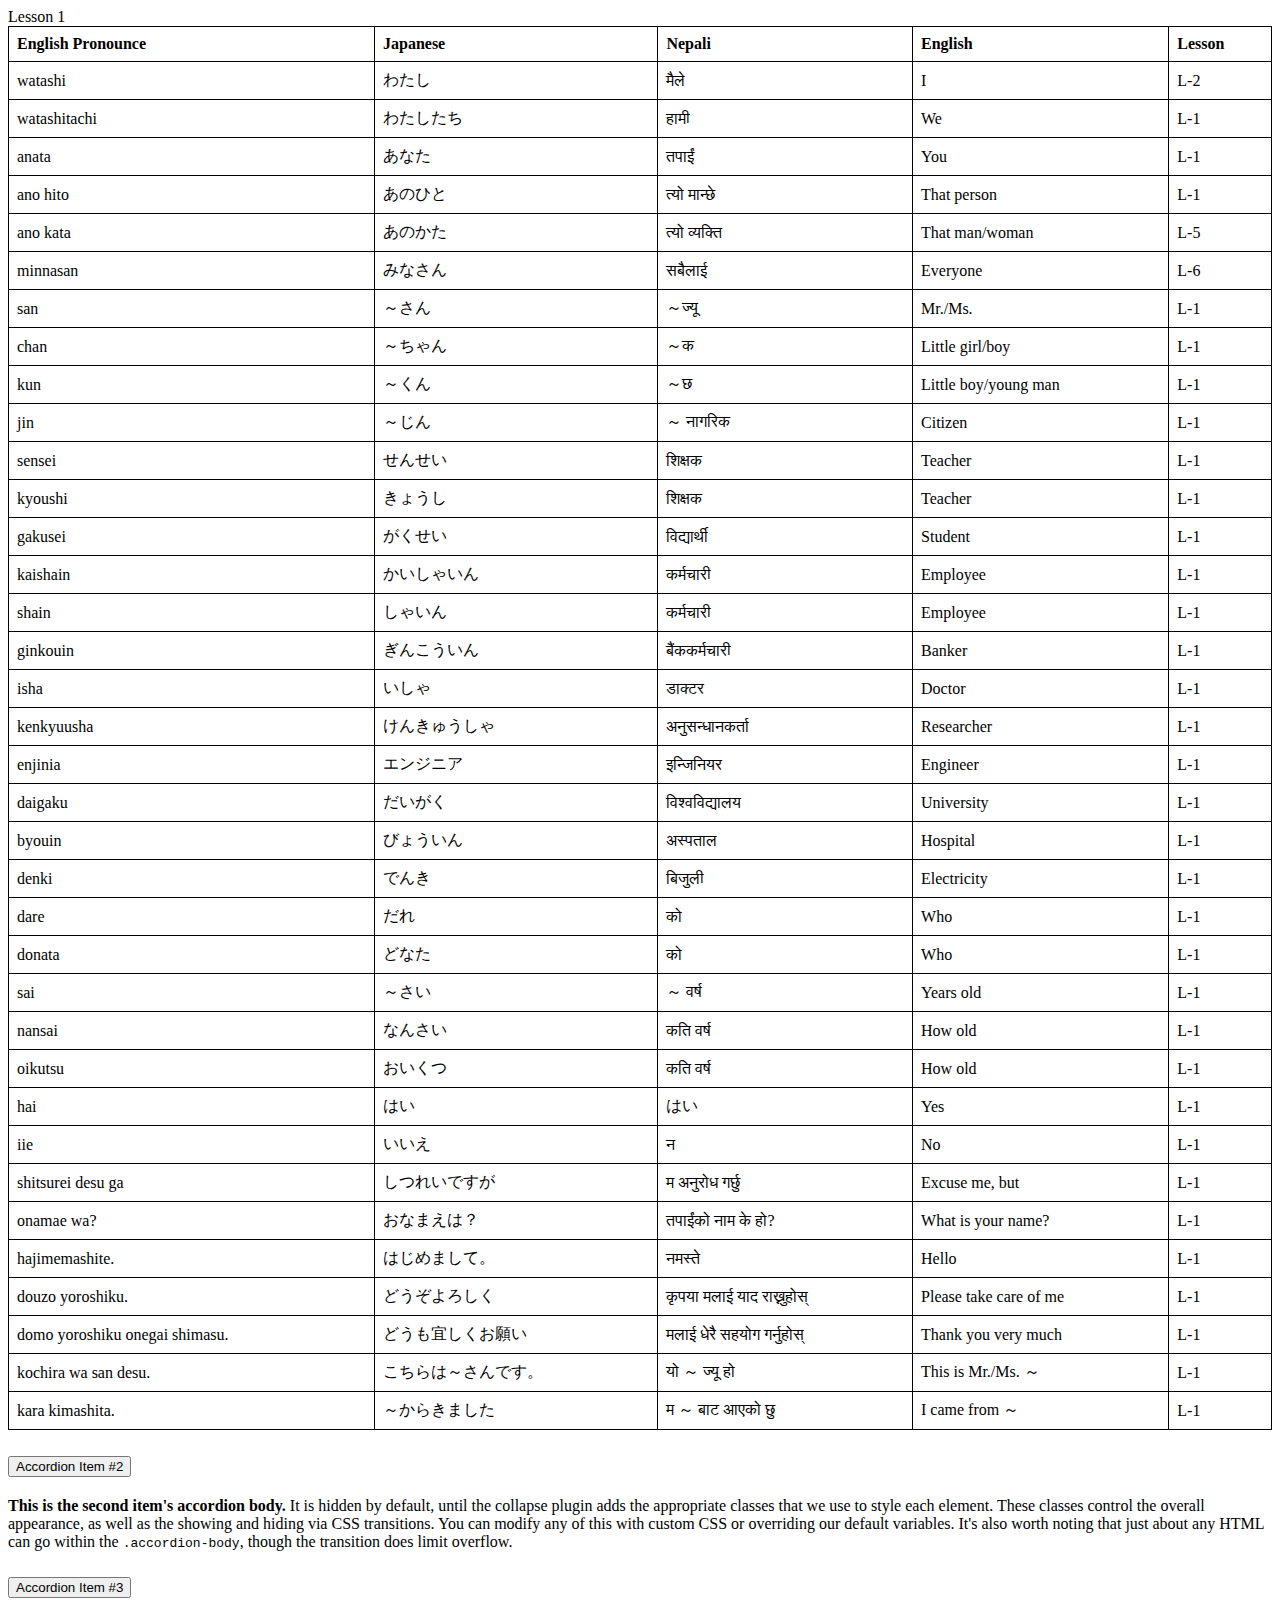
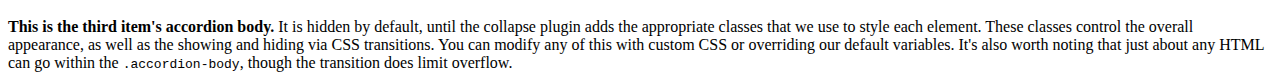
==== index.html @ 166cc9ff "Initial commit" ====
<!DOCTYPE html>
<html>

<head>
    <title>Data Table Example</title>
    <link href="https://cdn.jsdelivr.net/npm/bootstrap@5.3.0/dist/css/bootstrap.min.css" rel="stylesheet"
        integrity="sha384-9ndCyUaIbzAi2FUVXJi0CjmCapSmO7SnpJef0486qhLnuZ2cdeRhO02iuK6FUUVM" crossorigin="anonymous">
    <style>
        table {
            border-collapse: collapse;
            width: 100%;
        }

        th,
        td {
            border: 1px solid black;
            padding: 8px;
            text-align: left;
        }
    </style>
</head>

<body class="container mt-2">

    
                    Lesson 1
                </button>
            </h2>
            <div id="collapseOne" class="accordion-collapse collapse show" data-bs-parent="#accordionExample">
                <div class="accordion-body" id="L1_Container">
                    <!-- Lesson 1 data will be here -->
                </div>
            </div>
        </div>
        <div class="accordion-item">
            <h2 class="accordion-header">
                <button class="accordion-button collapsed" type="button" data-bs-toggle="collapse"
                    data-bs-target="#collapseTwo" aria-expanded="false" aria-controls="collapseTwo">
                    Accordion Item #2
                </button>
            </h2>
            <div id="collapseTwo" class="accordion-collapse collapse" data-bs-parent="#accordionExample">
                <div class="accordion-body">
                    <strong>This is the second item's accordion body.</strong> It is hidden by default, until the
                    collapse plugin adds the appropriate classes that we use to style each element. These classes
                    control the overall appearance, as well as the showing and hiding via CSS transitions. You can
                    modify any of this with custom CSS or overriding our default variables. It's also worth noting that
                    just about any HTML can go within the <code>.accordion-body</code>, though the transition does limit
                    overflow.
                </div>
            </div>
        </div>
        <div class="accordion-item">
            <h2 class="accordion-header">
                <button class="accordion-button collapsed" type="button" data-bs-toggle="collapse"
                    data-bs-target="#collapseThree" aria-expanded="false" aria-controls="collapseThree">
                    Accordion Item #3
                </button>
            </h2>
            <div id="collapseThree" class="accordion-collapse collapse" data-bs-parent="#accordionExample">
                <div class="accordion-body">
                    <strong>This is the third item's accordion body.</strong> It is hidden by default, until the
                    collapse plugin adds the appropriate classes that we use to style each element. These classes
                    control the overall appearance, as well as the showing and hiding via CSS transitions. You can
                    modify any of this with custom CSS or overriding our default variables. It's also worth noting that
                    just about any HTML can go within the <code>.accordion-body</code>, though the transition does limit
                    overflow.
                </div>
            </div>
        </div>
    </div>


    <script>
        document.addEventListener('DOMContentLoaded', getData);

        function getData() {
            let L1_Container = document.getElementById("L1_Container");
            let Lesson = [];
            fetch('./db.json')
                .then(response => response.json())
                .then(data => {
                    // Get the table body element
                    let tableBody = '';

                    // Clear existing table rows
                    tableBody = `<table id="data-table">
                                                <thead>
                                                    <tr>
                                                        <th>English Pronounce</th>
                                                        <th>Japanese</th>
                                                        <th>Nepali</th>
                                                        <th>English</th>
                                                        <th>Lesson</th>
                                                    </tr>
                                                </thead><tbody>`;

                    // Loop through the data and create table rows
                    removeAttributeSpaces(data).forEach(item => {
                        
                        Lesson.push(item.Lesson);
                        tableBody += `
                                <tr>
                                    <td>${item.EnglishPronunciation}</td>
                                    <td>${item.Japanese}</td>
                                    <td>${item.NepaliMeaning}</td>
                                    <td>${item.English}</td>
                                    <td>${item.Lesson}</td>
                                </tr>                         
                         `;
                    });

                    tableBody += `</tbody></table>`;
                    L1_Container.innerHTML = tableBody; 
                    console.log(Array.from(new Set(Lesson)));
                })
                .catch(error => {
                    console.log('An error occurred:', error);
                });
        }



        function removeAttributeSpaces(obj) {
            if (typeof obj !== 'object' || obj === null) {
                // Base case: If the current value is not an object, return it as is
                return obj;
            }

            // Create a new object to store the updated attribute names and values
            const updatedObj = Array.isArray(obj) ? [] : {};

            // Iterate through each attribute in the object
            for (let key in obj) {
                if (obj.hasOwnProperty(key)) {
                    // Remove spaces from the attribute name
                    const updatedKey = key.replace(/\s/g, '');

                    // Recursively process nested objects or arrays
                    updatedObj[updatedKey] = removeAttributeSpaces(obj[key]);
                }
            }

            return updatedObj;
        }

    </script>
</body>
<script src="https://cdn.jsdelivr.net/npm/bootstrap@5.3.0/dist/js/bootstrap.bundle.min.js"
    integrity="sha384-geWF76RCwLtnZ8qwWowPQNguL3RmwHVBC9FhGdlKrxdiJJigb/j/68SIy3Te4Bkz"
    crossorigin="anonymous"></script>

</html>
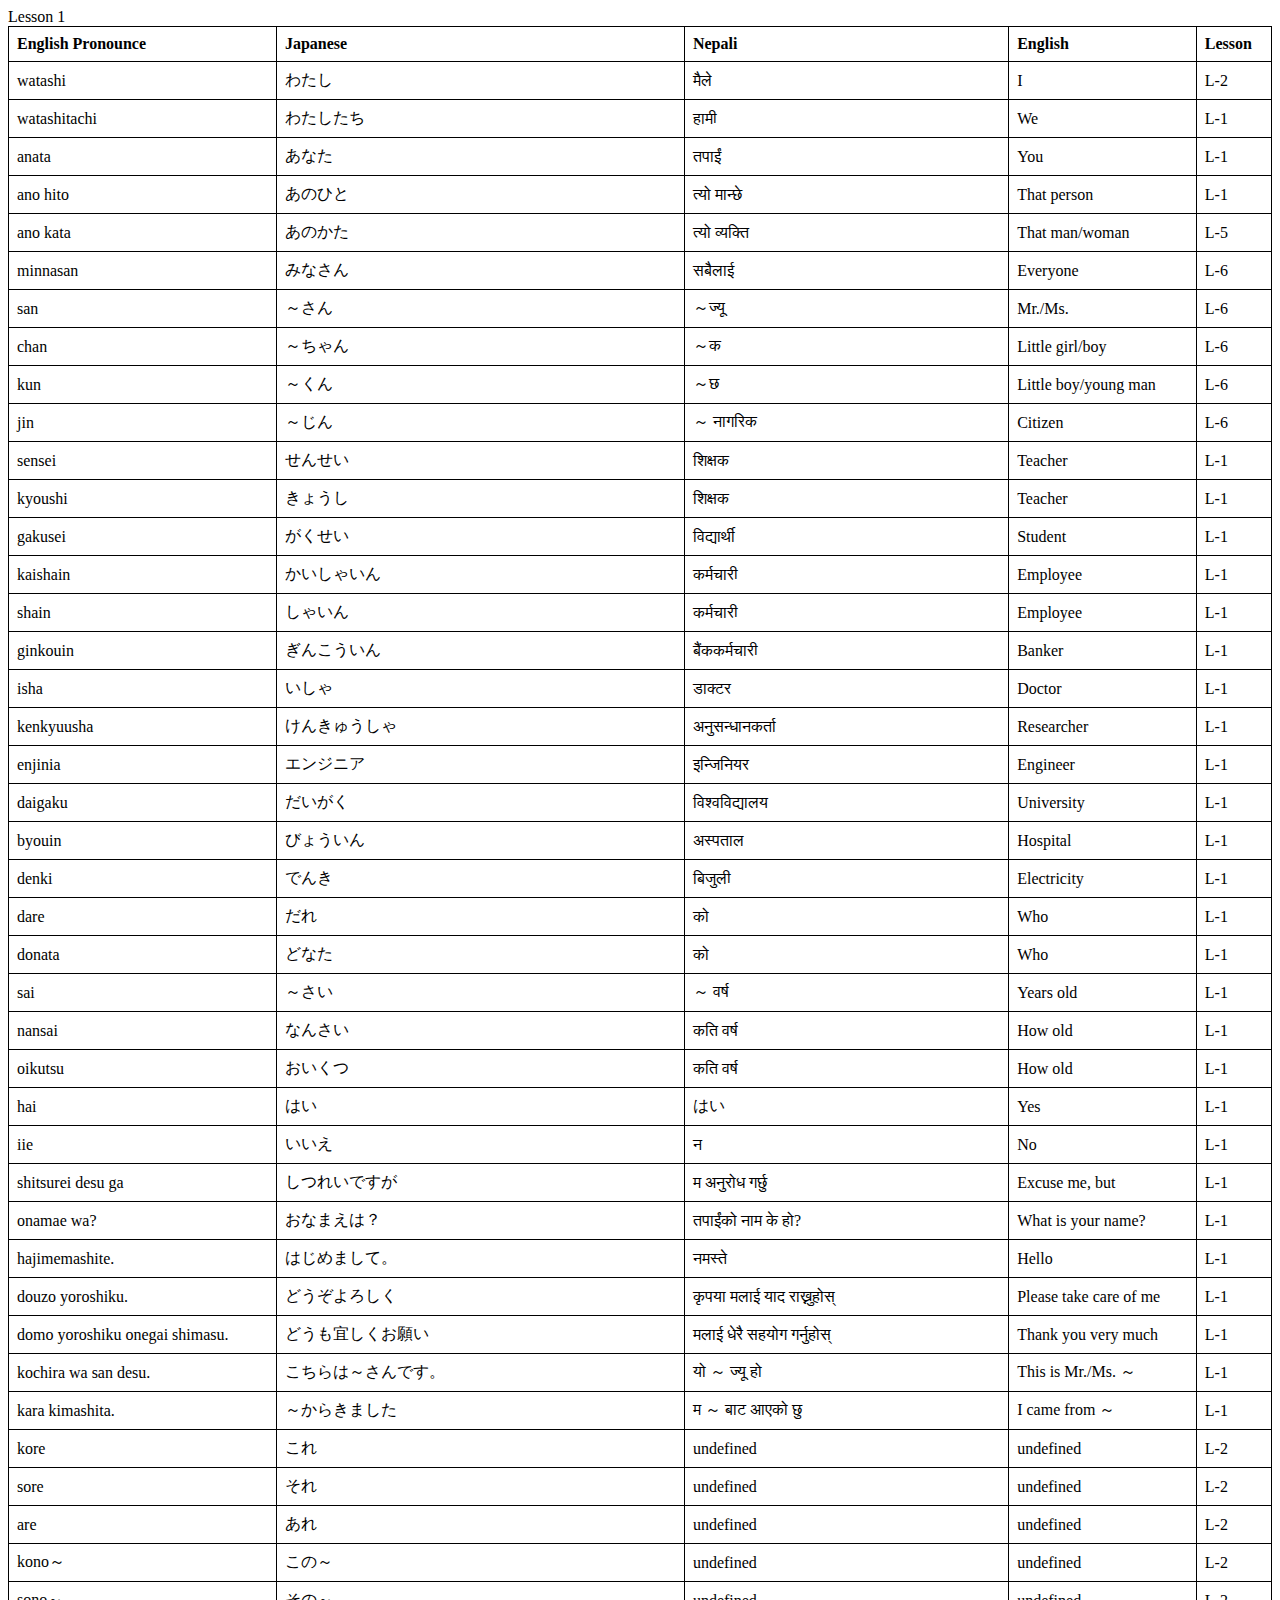
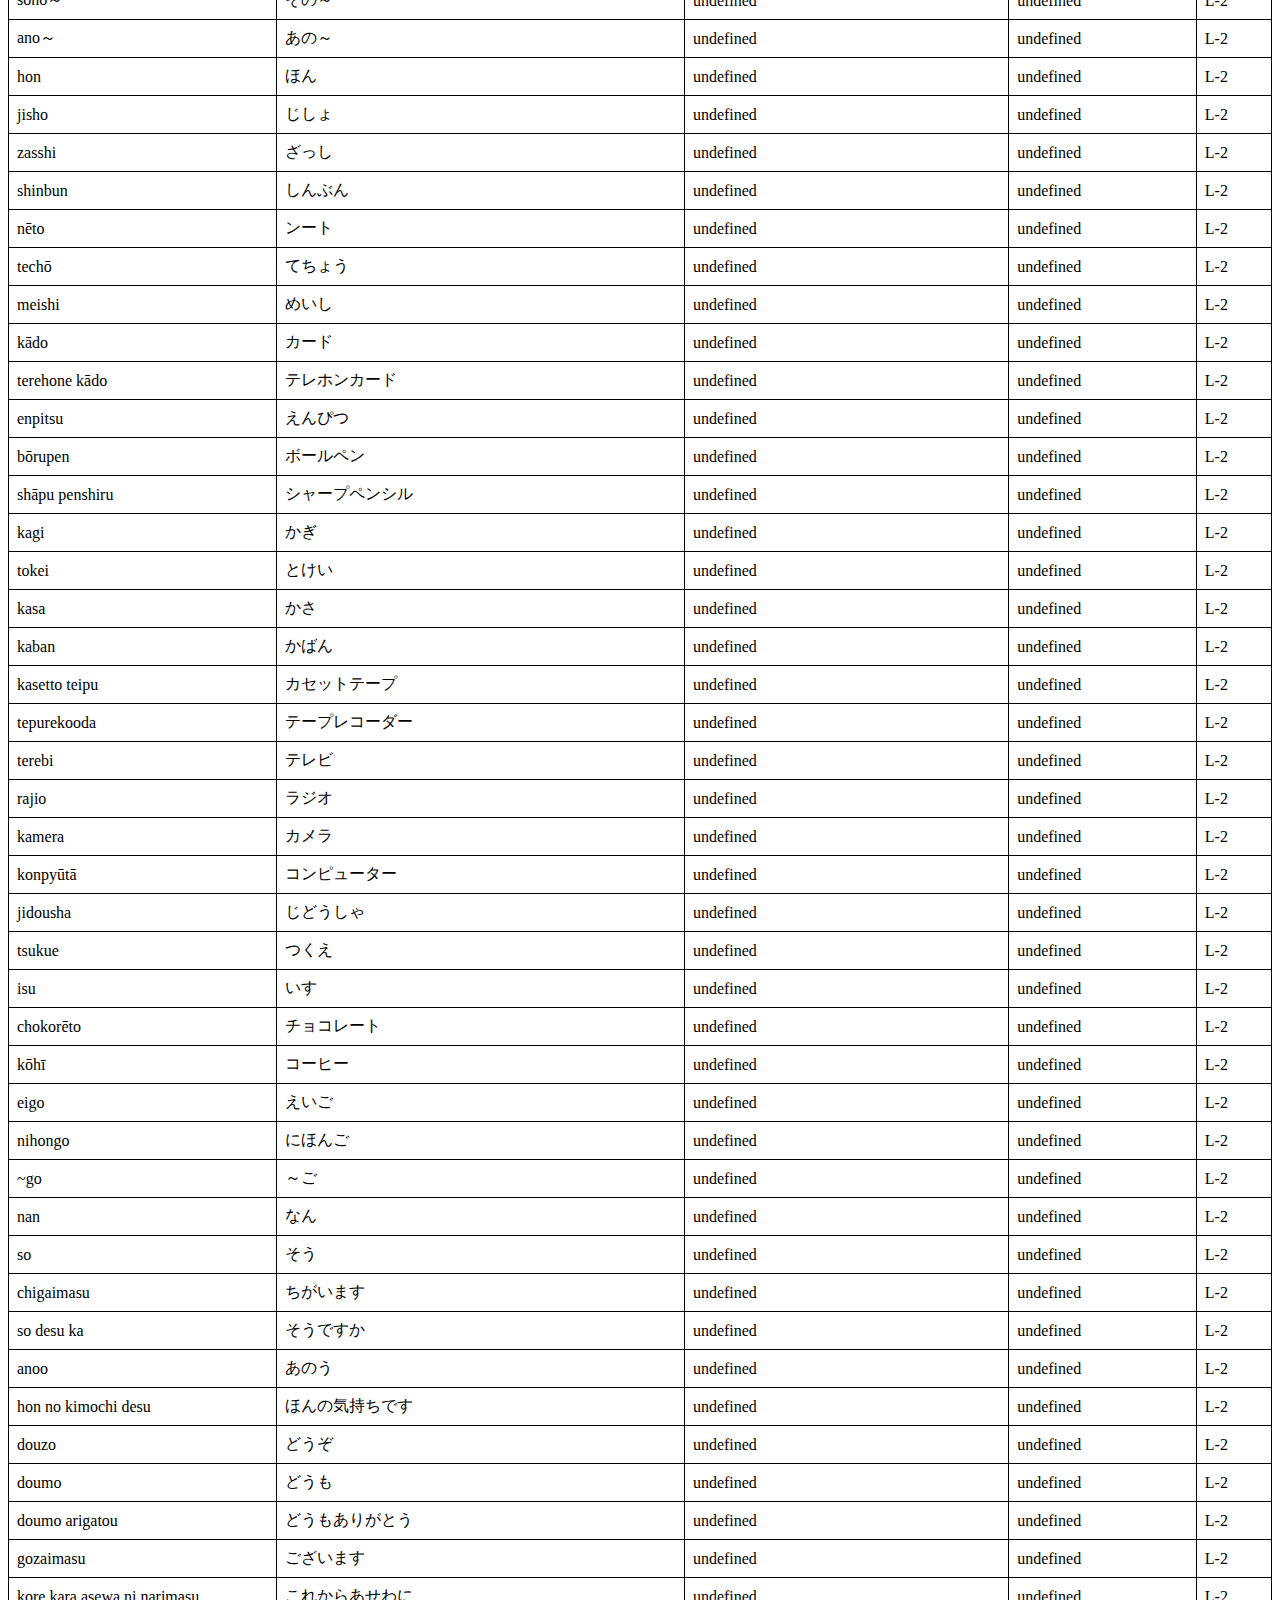
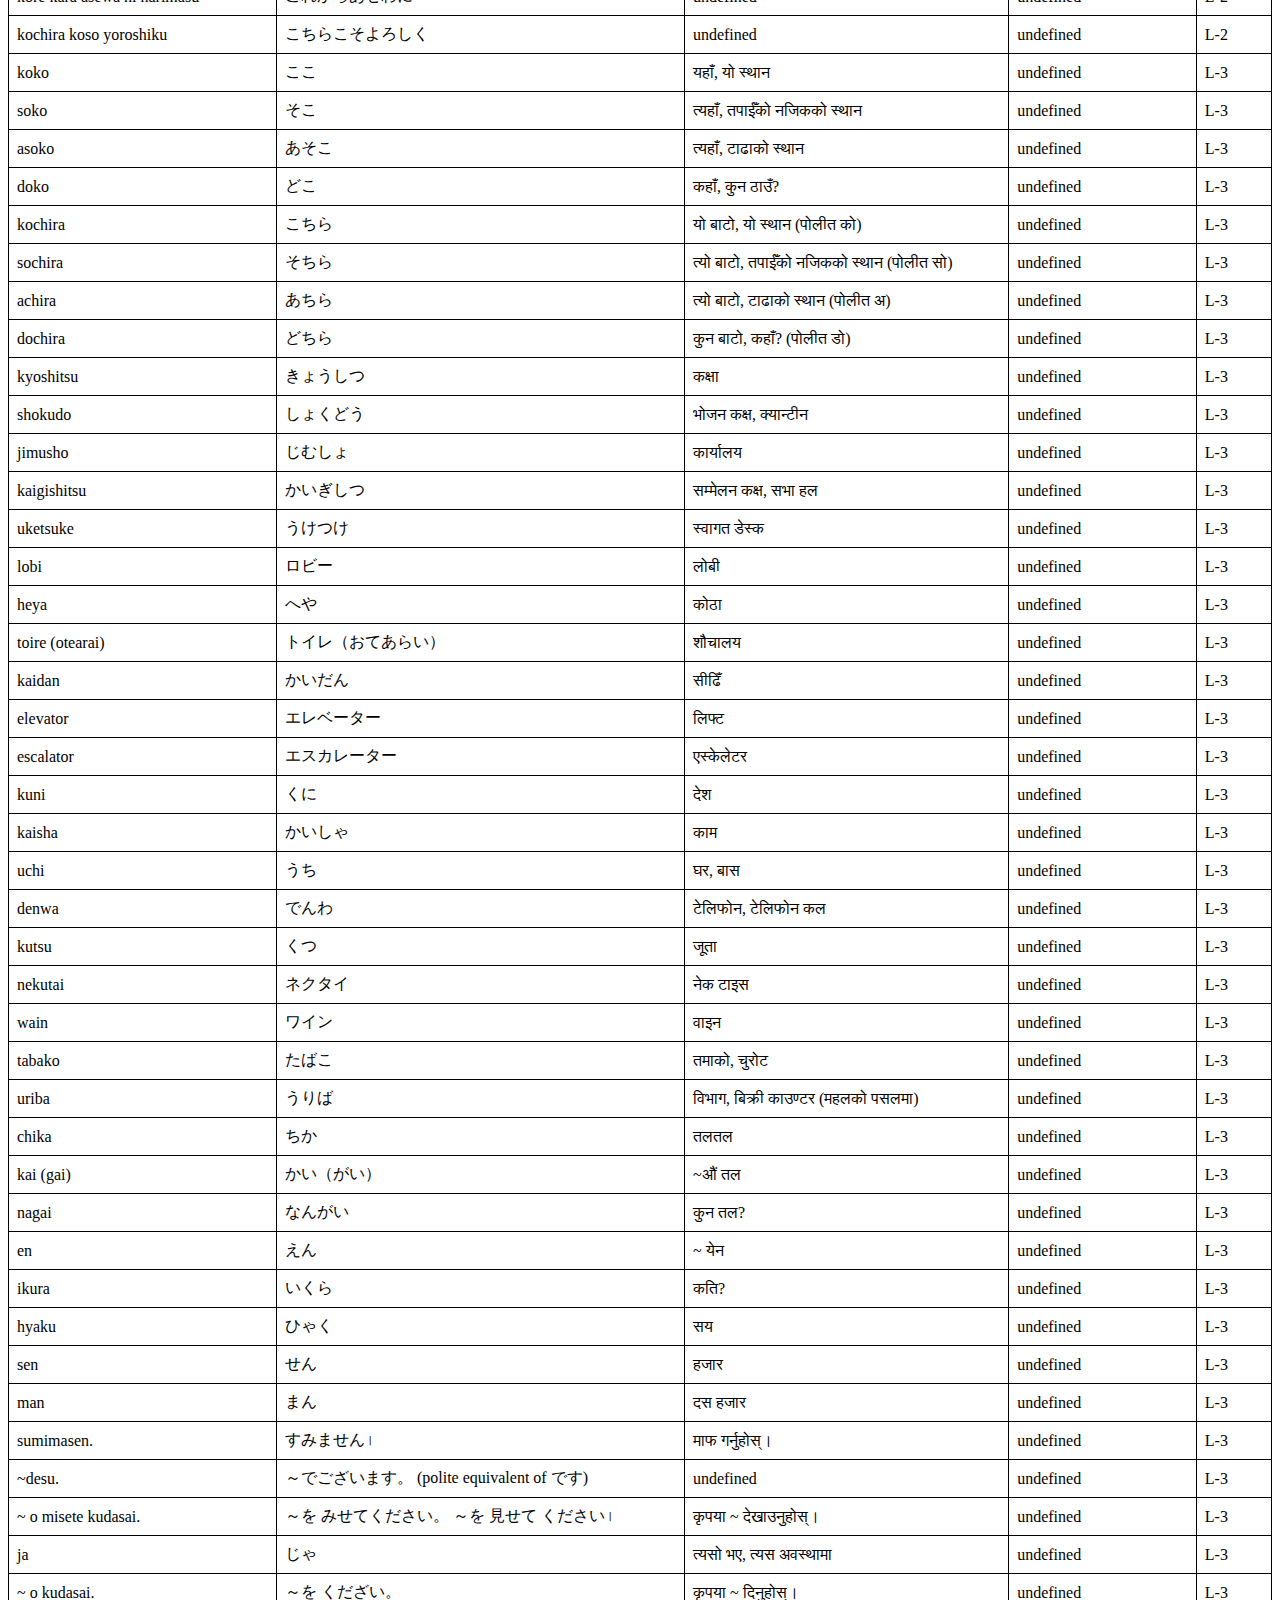
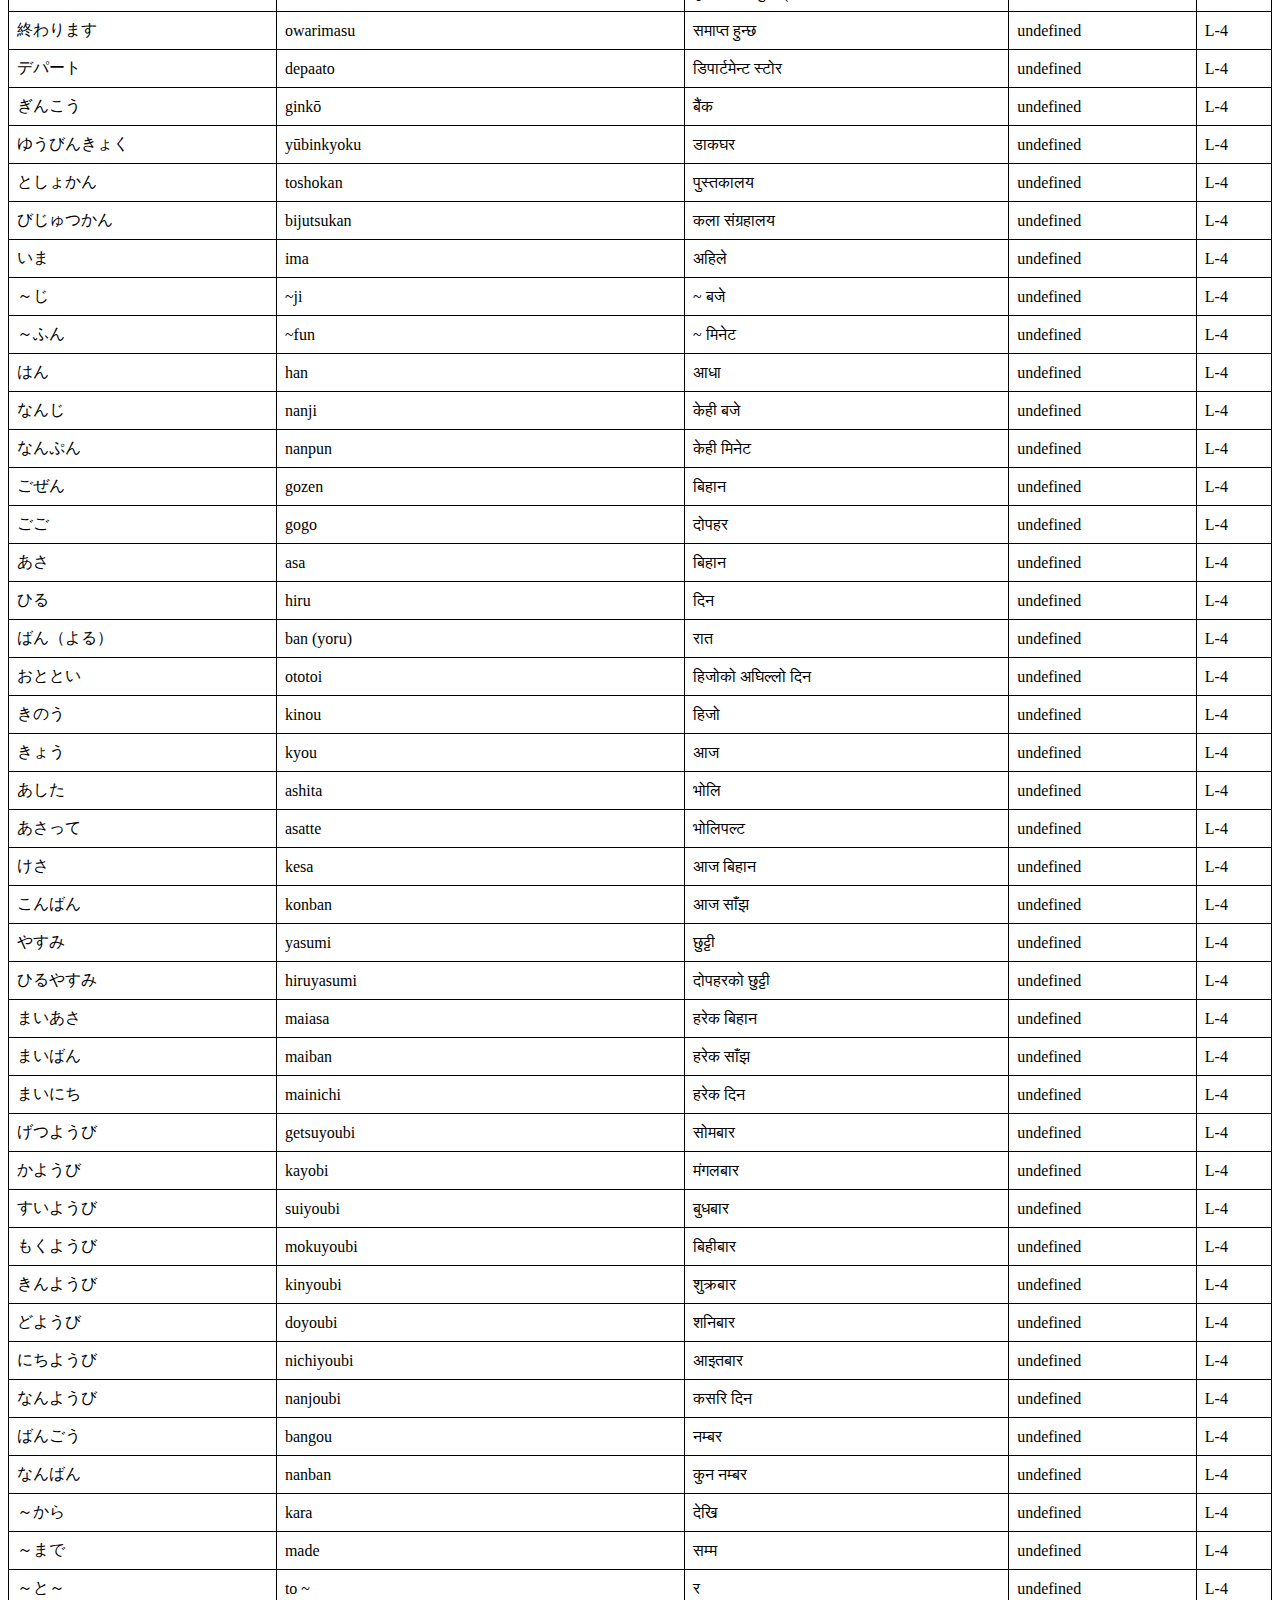
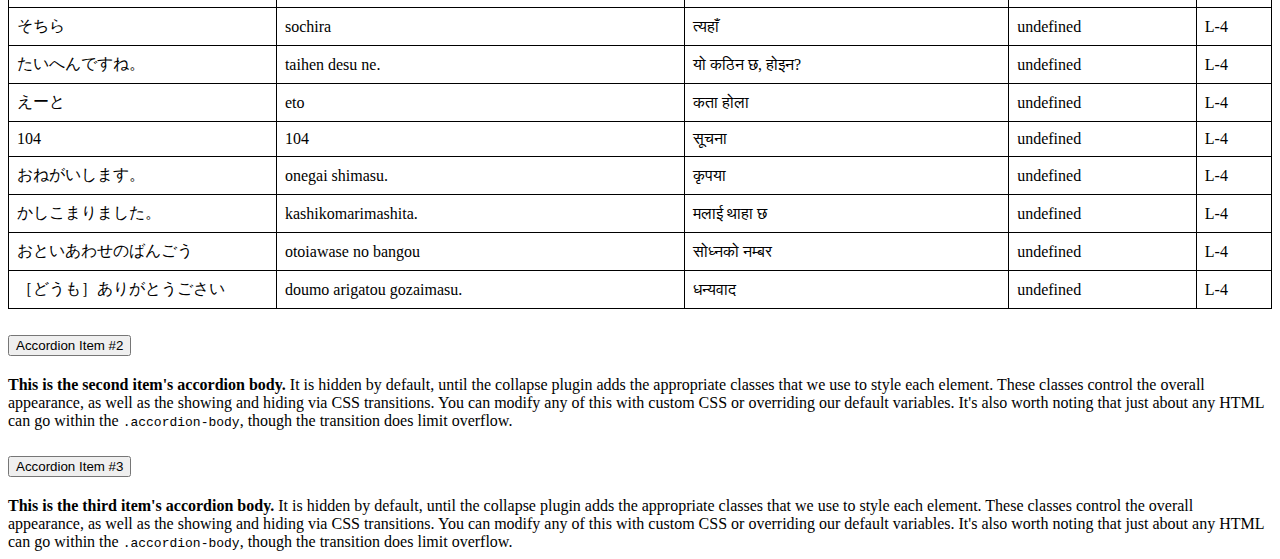
==== commit 45438faa: "Test Commit" ====
--- a/index.html
+++ b/index.html
@@ -144,6 +144,8 @@
             return updatedObj;
         }
 
+
+        console.log("Hello world");
     </script>
 </body>
 <script src="https://cdn.jsdelivr.net/npm/bootstrap@5.3.0/dist/js/bootstrap.bundle.min.js"
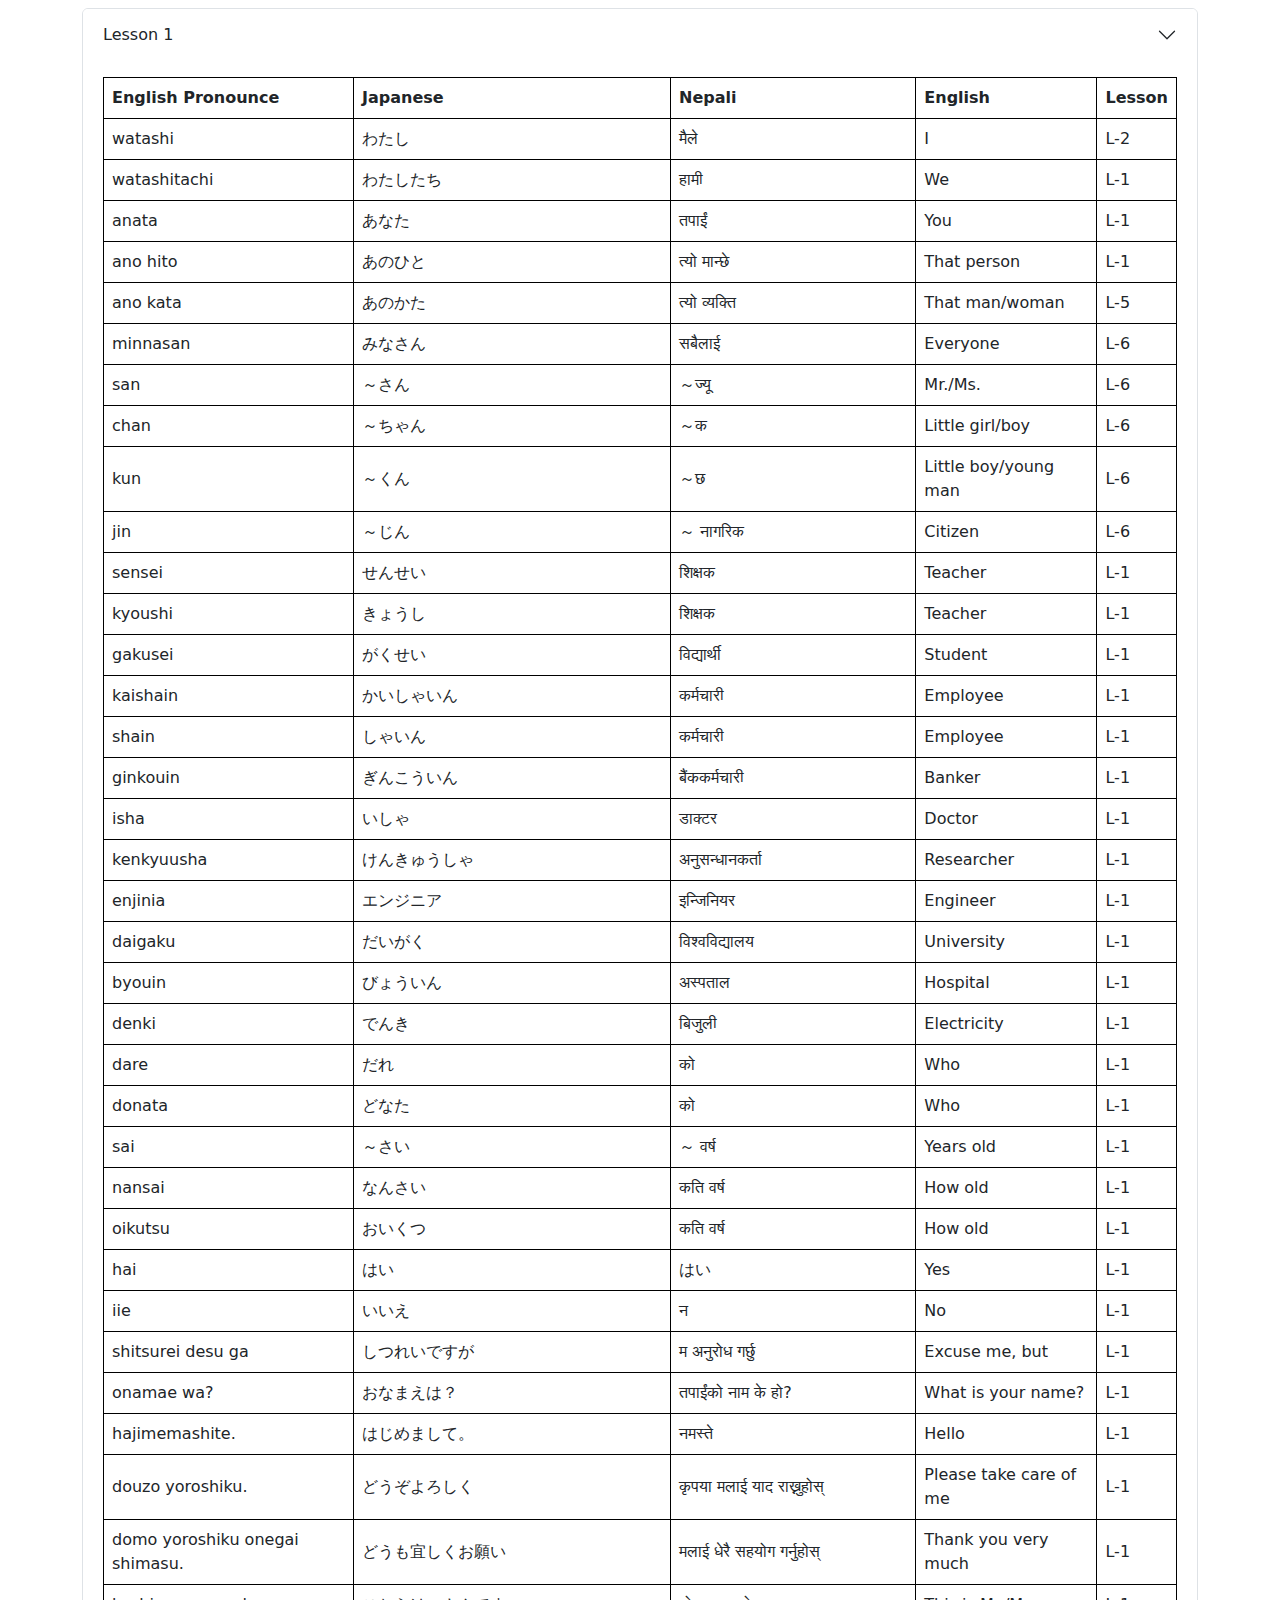
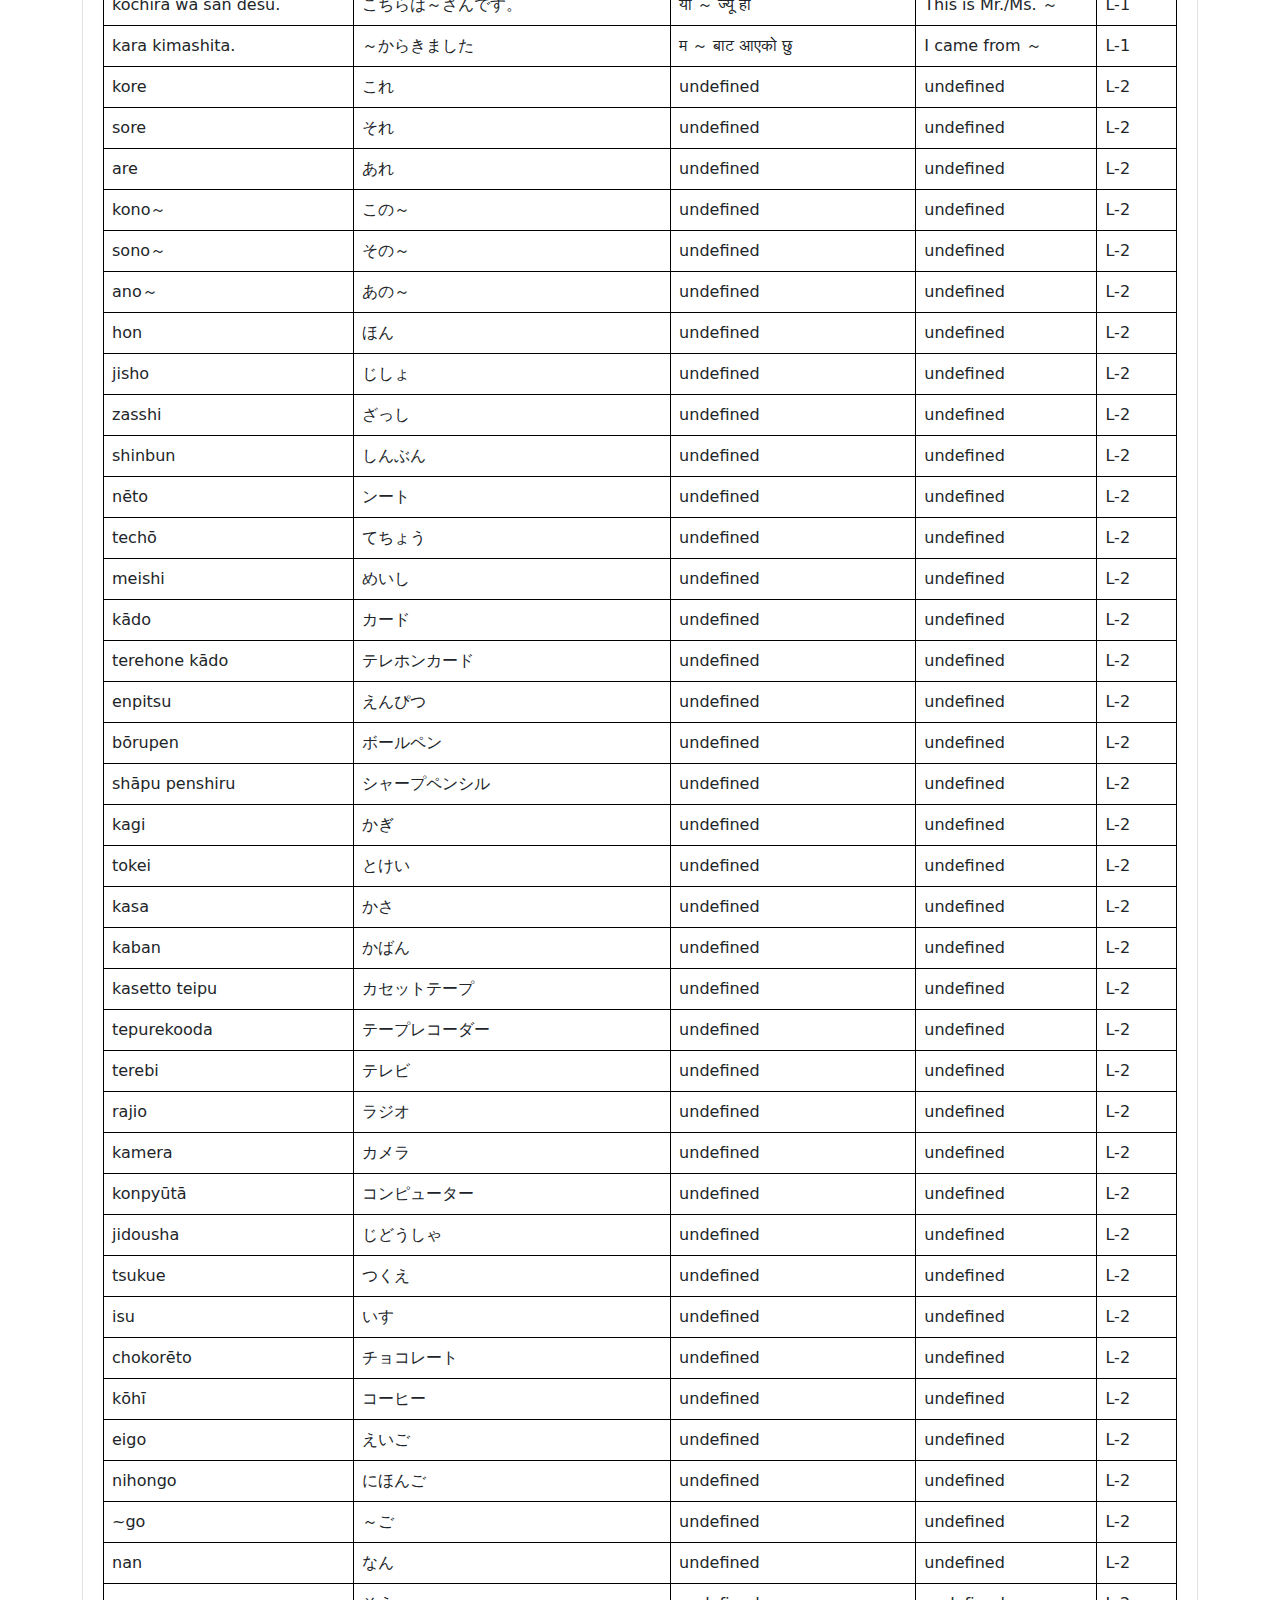
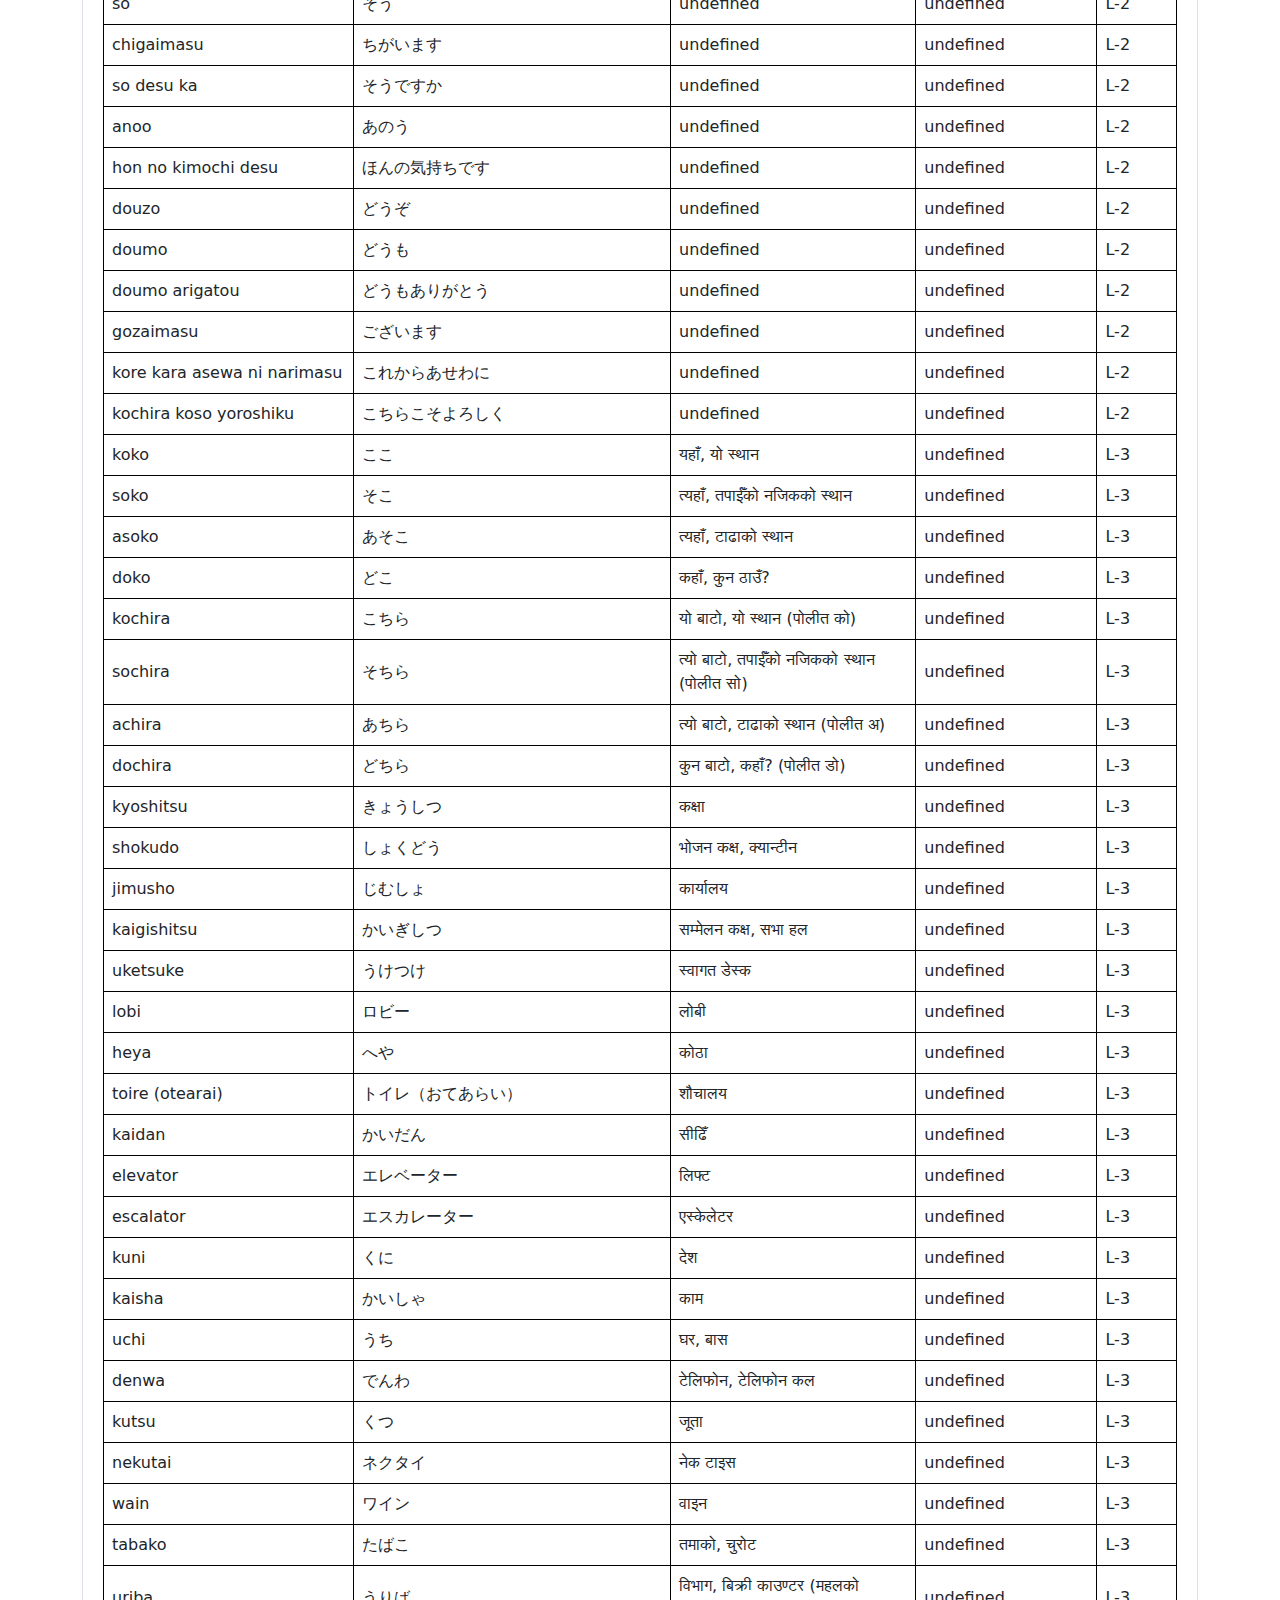
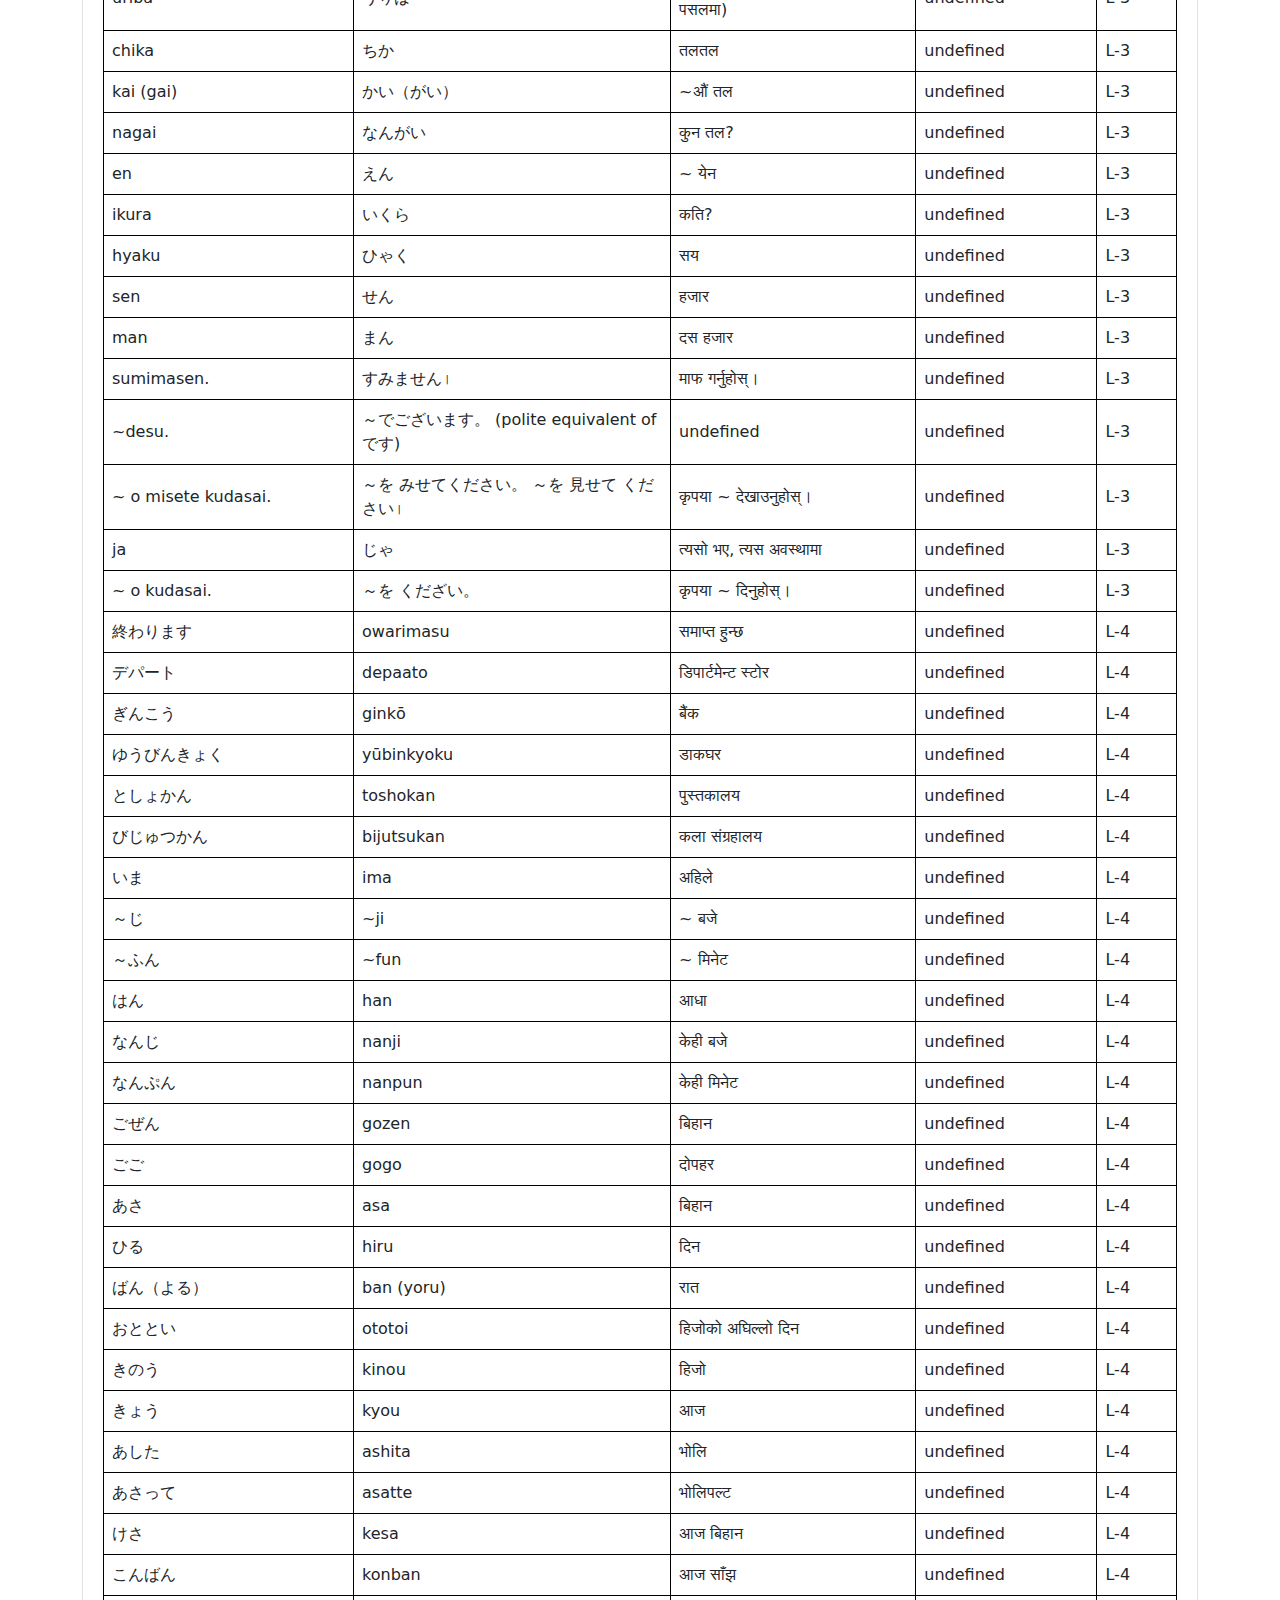
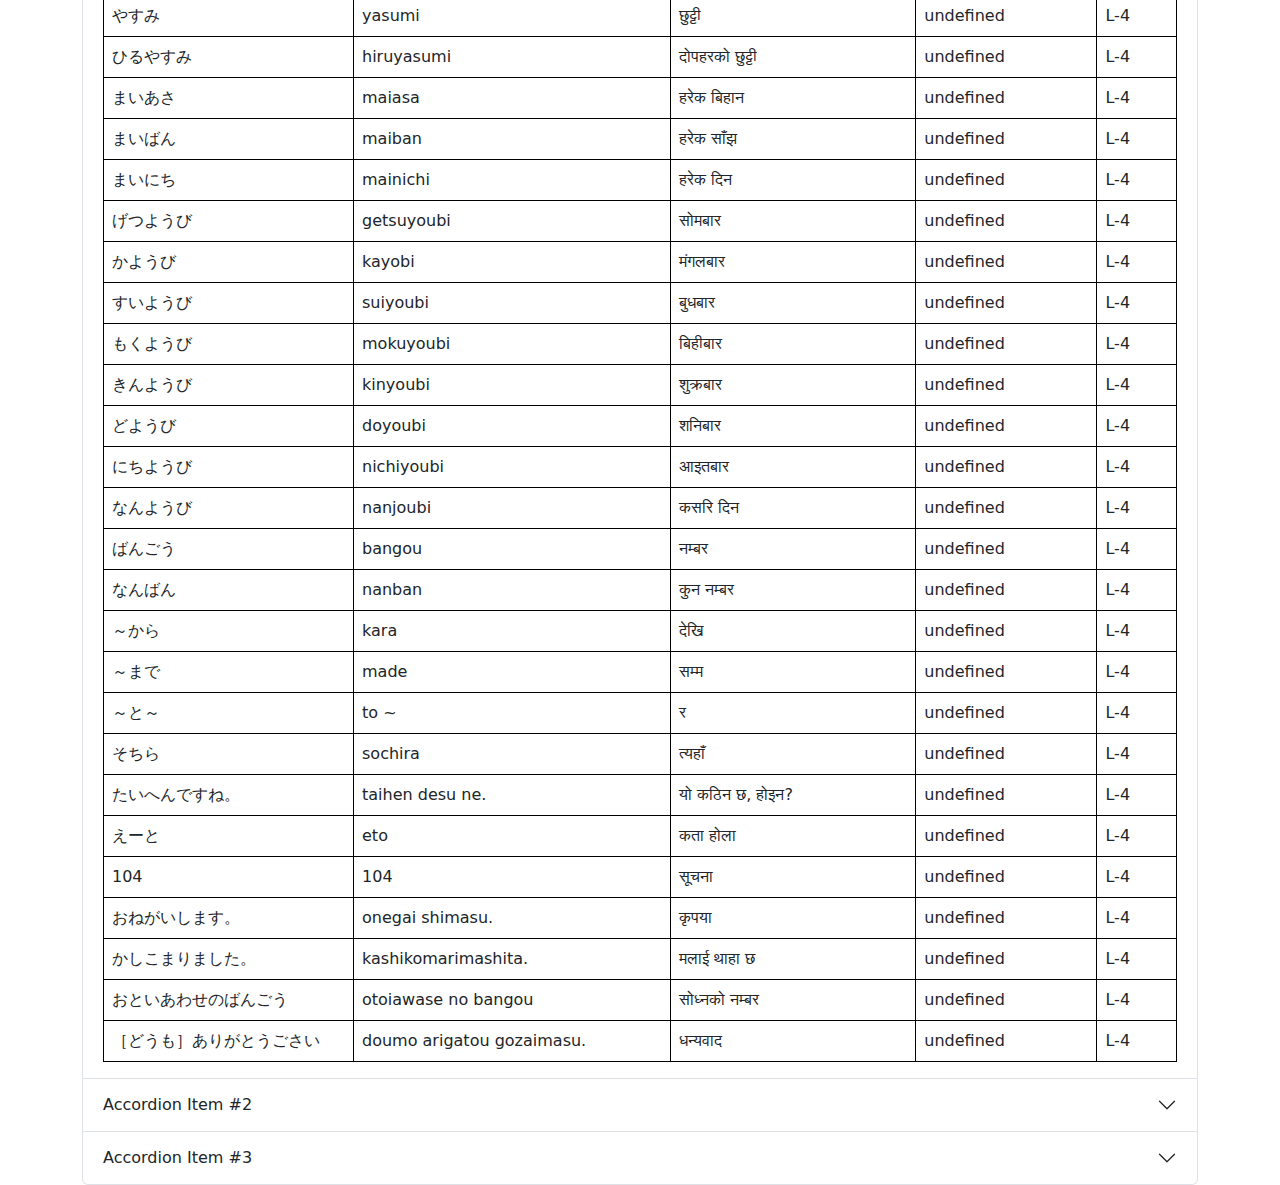
==== commit 85a94be6: "to" ====
--- a/index.html
+++ b/index.html
@@ -3,8 +3,7 @@
 
 <head>
     <title>Data Table Example</title>
-    <link href="https://cdn.jsdelivr.net/npm/bootstrap@5.3.0/dist/css/bootstrap.min.css" rel="stylesheet"
-        integrity="sha384-9ndCyUaIbzAi2FUVXJi0CjmCapSmO7SnpJef0486qhLnuZ2cdeRhO02iuK6FUUVM" crossorigin="anonymous">
+    <link href="https://cdn.jsdelivr.net/npm/bootstrap@5.3.0/dist/css/bootstrap.min.css" rel="stylesheet">
     <style>
         table {
             border-collapse: collapse;
@@ -22,7 +21,11 @@
 
 <body class="container mt-2">
 
-    
+    <div class="accordion">
+        <div class="accordion-item">
+            <h2 class="accordion-header">
+                <button class="accordion-button collapsed" type="button" data-bs-toggle="collapse"
+                    data-bs-target="#collapseOne" aria-expanded="false" aria-controls="collapseOne">
                     Lesson 1
                 </button>
             </h2>
@@ -77,11 +80,18 @@
         function getData() {
             let L1_Container = document.getElementById("L1_Container");
             let Lesson = [];
+
             fetch('./db.json')
                 .then(response => response.json())
                 .then(data => {
                     // Get the table body element
                     let tableBody = '';
+
+                    removeAttributeSpaces(data).forEach(item => {
+                        Lesson.push(item.Lesson);
+                    });
+                    let Accordion = Array.from(new Set(Lesson));
+                    console.log(Accordion);
 
                     // Clear existing table rows
                     tableBody = `<table id="data-table">
@@ -97,8 +107,7 @@
 
                     // Loop through the data and create table rows
                     removeAttributeSpaces(data).forEach(item => {
-                        
-                        Lesson.push(item.Lesson);
+
                         tableBody += `
                                 <tr>
                                     <td>${item.EnglishPronunciation}</td>
@@ -111,8 +120,7 @@
                     });
 
                     tableBody += `</tbody></table>`;
-                    L1_Container.innerHTML = tableBody; 
-                    console.log(Array.from(new Set(Lesson)));
+                    L1_Container.innerHTML = tableBody;
                 })
                 .catch(error => {
                     console.log('An error occurred:', error);
@@ -144,8 +152,6 @@
             return updatedObj;
         }
 
-
-        console.log("Hello world");
     </script>
 </body>
 <script src="https://cdn.jsdelivr.net/npm/bootstrap@5.3.0/dist/js/bootstrap.bundle.min.js"
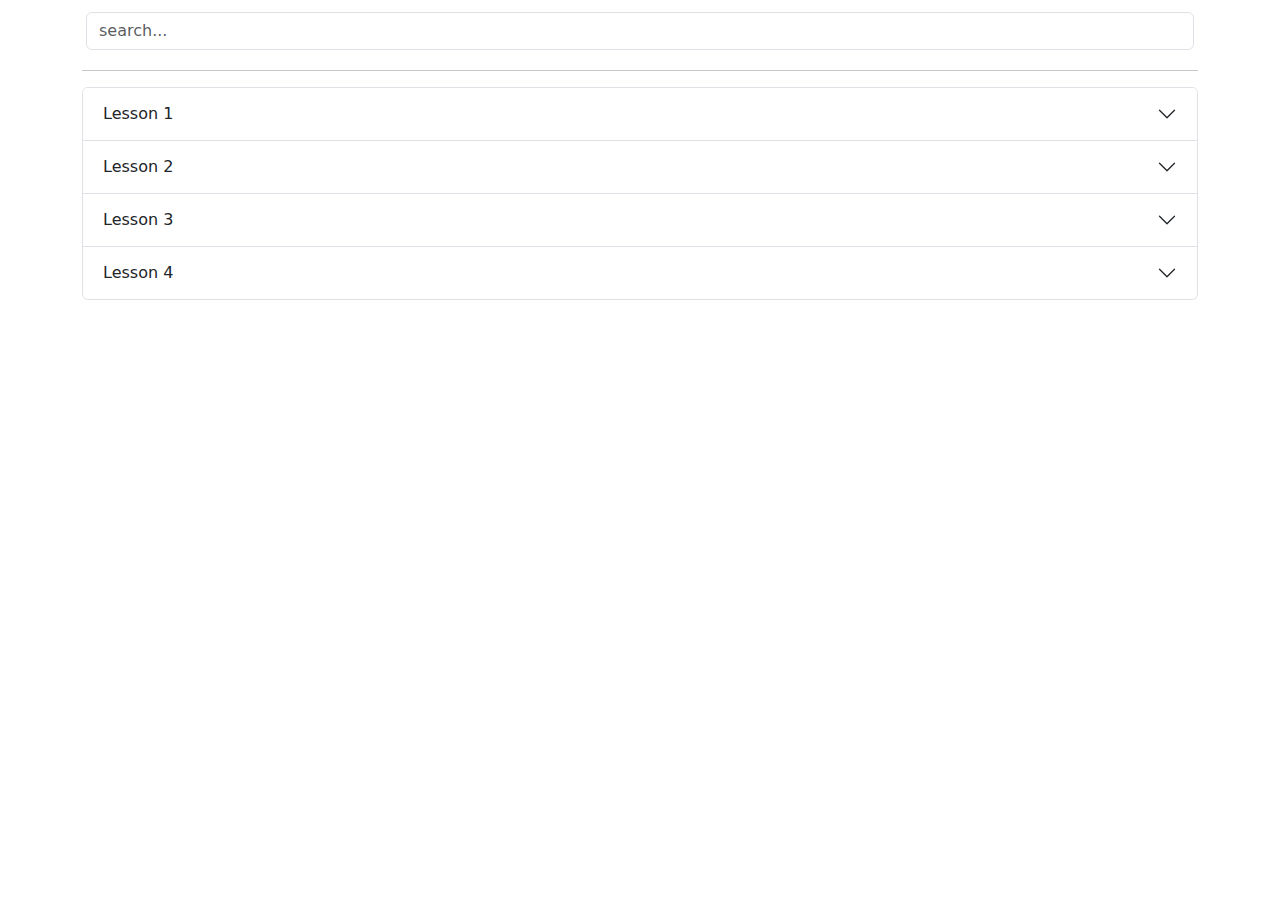
==== commit aba8b941: "After making demo App" ====
--- a/index.html
+++ b/index.html
@@ -3,7 +3,7 @@
 
 <head>
     <title>Data Table Example</title>
-    <link href="https://cdn.jsdelivr.net/npm/bootstrap@5.3.0/dist/css/bootstrap.min.css" rel="stylesheet">
+    <link href="./assets/css/style.css" rel="stylesheet">
     <style>
         table {
             border-collapse: collapse;
@@ -21,106 +21,111 @@
 
 <body class="container mt-2">
 
-    <div class="accordion">
-        <div class="accordion-item">
-            <h2 class="accordion-header">
-                <button class="accordion-button collapsed" type="button" data-bs-toggle="collapse"
-                    data-bs-target="#collapseOne" aria-expanded="false" aria-controls="collapseOne">
-                    Lesson 1
-                </button>
-            </h2>
-            <div id="collapseOne" class="accordion-collapse collapse show" data-bs-parent="#accordionExample">
-                <div class="accordion-body" id="L1_Container">
-                    <!-- Lesson 1 data will be here -->
-                </div>
-            </div>
-        </div>
-        <div class="accordion-item">
-            <h2 class="accordion-header">
-                <button class="accordion-button collapsed" type="button" data-bs-toggle="collapse"
-                    data-bs-target="#collapseTwo" aria-expanded="false" aria-controls="collapseTwo">
-                    Accordion Item #2
-                </button>
-            </h2>
-            <div id="collapseTwo" class="accordion-collapse collapse" data-bs-parent="#accordionExample">
-                <div class="accordion-body">
-                    <strong>This is the second item's accordion body.</strong> It is hidden by default, until the
-                    collapse plugin adds the appropriate classes that we use to style each element. These classes
-                    control the overall appearance, as well as the showing and hiding via CSS transitions. You can
-                    modify any of this with custom CSS or overriding our default variables. It's also worth noting that
-                    just about any HTML can go within the <code>.accordion-body</code>, though the transition does limit
-                    overflow.
-                </div>
-            </div>
-        </div>
-        <div class="accordion-item">
-            <h2 class="accordion-header">
-                <button class="accordion-button collapsed" type="button" data-bs-toggle="collapse"
-                    data-bs-target="#collapseThree" aria-expanded="false" aria-controls="collapseThree">
-                    Accordion Item #3
-                </button>
-            </h2>
-            <div id="collapseThree" class="accordion-collapse collapse" data-bs-parent="#accordionExample">
-                <div class="accordion-body">
-                    <strong>This is the third item's accordion body.</strong> It is hidden by default, until the
-                    collapse plugin adds the appropriate classes that we use to style each element. These classes
-                    control the overall appearance, as well as the showing and hiding via CSS transitions. You can
-                    modify any of this with custom CSS or overriding our default variables. It's also worth noting that
-                    just about any HTML can go within the <code>.accordion-body</code>, though the transition does limit
-                    overflow.
-                </div>
-            </div>
-        </div>
+    <div class="container p-1">
+        <input type="search" name="search" id="search" placeholder="search..." class="form-control" />
     </div>
 
+    <hr />
+
+    <div class="accordion" id="accordion">
+
+    </div>
+
+    <div class="d-none" id="data-container">
+        <table class="table table-striped " id="dataForSearch">
+            <thead>
+                <tr>
+                    <th>Japanese</th>
+                    <th>English Pronounce</th>
+                    <th>Nepali</th>
+                    <th>English</th>
+                </tr>
+            </thead>
+            <tbody id="data-body" class="d-none">
+
+            </tbody>
+        </table>
+    </div>
 
     <script>
         document.addEventListener('DOMContentLoaded', getData);
 
+        let L1_Container = document.getElementById("L1_Container");
+        let accordion = document.getElementById("accordion");
+        let Lesson = [];
+
         function getData() {
-            let L1_Container = document.getElementById("L1_Container");
-            let Lesson = [];
 
             fetch('./db.json')
                 .then(response => response.json())
                 .then(data => {
                     // Get the table body element
                     let tableBody = '';
-
-                    removeAttributeSpaces(data).forEach(item => {
+                    let className = 0;
+
+                    // Get all Lesson from the data
+                    data.forEach(item => {
                         Lesson.push(item.Lesson);
                     });
+
+                    // Get the Distinct Lession
                     let Accordion = Array.from(new Set(Lesson));
-                    console.log(Accordion);
-
-                    // Clear existing table rows
-                    tableBody = `<table id="data-table">
-                                                <thead>
-                                                    <tr>
-                                                        <th>English Pronounce</th>
-                                                        <th>Japanese</th>
-                                                        <th>Nepali</th>
-                                                        <th>English</th>
-                                                        <th>Lesson</th>
-                                                    </tr>
-                                                </thead><tbody>`;
-
-                    // Loop through the data and create table rows
-                    removeAttributeSpaces(data).forEach(item => {
+
+                    //Loop to print the Accordion Header
+                    Accordion.forEach(group => {
+                        className += 1;
+
+                        //To show the L-1 as Lesson 1
+                        let newGroupName = 'Lesson ' + group.split('-')[1];
+
 
                         tableBody += `
-                                <tr>
-                                    <td>${item.EnglishPronunciation}</td>
-                                    <td>${item.Japanese}</td>
-                                    <td>${item.NepaliMeaning}</td>
-                                    <td>${item.English}</td>
-                                    <td>${item.Lesson}</td>
-                                </tr>                         
-                         `;
+
+                        <div class="accordion-item">
+                            <h2 class="accordion-header">
+                                <button class="accordion-button collapsed" type="button" data-bs-toggle="collapse"
+                                    data-bs-target="#collapse${className}" aria-expanded="false" aria-controls="collapse${className}">
+                                    ${newGroupName}
+                                </button>
+                            </h2>
+                            <div id="collapse${className}" class="accordion-collapse collapse" data-bs-parent="#accordionE">
+                                <div class="accordion-body">
+                                    <table class="table table-striped table-hover" id="data-table">
+                                        <thead>
+                                        <tr>
+                                                <th>English Pronounce</th>
+                                                <th>Japanese</th>
+                                                <th>Nepali</th>
+                                                <th>English</th>
+                                            </tr>
+                                        </thead>
+                                        <tbody>`;
+
+                        // Loop through the data and create table rows
+                        data.forEach(item => {
+                            if (group == item.Lesson) {
+                                tableBody += `
+                                                        <tr>
+                                                            <td>${item.English_Pronunciation}</td>
+                                                            <td>${item.Japanese}</td>
+                                                            <td>${item.Nepali}</td>
+                                                            <td>${item.English_Meaning}</td>
+                                                        </tr>                         
+                                                    `;
+                            }
+                        });
+
+                        tableBody += `
+                                        </tbody>
+                                    </table>
+                                </div>
+                            </div>
+                        </div>
+                        `;
+
                     });
 
-                    tableBody += `</tbody></table>`;
-                    L1_Container.innerHTML = tableBody;
+                    accordion.innerHTML = tableBody;
                 })
                 .catch(error => {
                     console.log('An error occurred:', error);
@@ -128,34 +133,90 @@
         }
 
 
-
-        function removeAttributeSpaces(obj) {
-            if (typeof obj !== 'object' || obj === null) {
-                // Base case: If the current value is not an object, return it as is
-                return obj;
-            }
-
-            // Create a new object to store the updated attribute names and values
-            const updatedObj = Array.isArray(obj) ? [] : {};
-
-            // Iterate through each attribute in the object
-            for (let key in obj) {
-                if (obj.hasOwnProperty(key)) {
-                    // Remove spaces from the attribute name
-                    const updatedKey = key.replace(/\s/g, '');
-
-                    // Recursively process nested objects or arrays
-                    updatedObj[updatedKey] = removeAttributeSpaces(obj[key]);
+        // Fill up the data in table
+
+        let tableBdy = '';
+        let data_body = document.getElementById("data-body");
+        fetch('./db.json')
+            .then(response => response.json())
+            .then(data => {
+                data.forEach(item => {
+                    tableBdy += `
+                        <tr>
+                            <td>${item.Japanese}</td>
+                            <td>${item.English_Pronunciation}</td>
+                            <td>${item.Nepali}</td>
+                            <td>${item.English_Meaning}</td>
+                        </tr>
+                    `;
+                });
+                data_body.innerHTML = tableBdy;
+            });
+
+
+        function filterTable() {
+            var input, filter, table, tr, td, i, j;
+            input = document.getElementById("search");
+            filter = input.value.toUpperCase();
+            table = document.getElementById("dataForSearch");
+            tr = table.getElementsByTagName("tr");
+
+            // Loop through all table rows
+            for (i = 1; i < tr.length; i++) {
+                var showRow = false;
+                td = tr[i].getElementsByTagName("td");
+
+                // Check if any column matches the search filter
+                for (j = 0; j < td.length; j++) {
+                    if (td[j].innerHTML.toUpperCase().indexOf(filter) > -1) {
+                        showRow = true;
+                        break;
+                    }
+                }
+
+                // Show or hide the row based on the filter
+                if (showRow) {
+                    tr[i].style.display = "";
+                } else {
+                    tr[i].style.display = "none";
                 }
             }
-
-            return updatedObj;
-        }
+        }
+
+
+        //to  display & hide the data-container & accordion
+        let dataContainer = document.getElementById('data-container');
+        let accordionBox = document.getElementById("accordion");
+
+        let searchBox = document.getElementById('search');
+        searchBox.addEventListener('focusin', () => {
+            dataContainer.classList.remove("d-none");
+            accordionBox.classList.add('d-none');
+        });
+
+        searchBox.addEventListener('focusout', () => {
+            if (searchBox.value == '') {
+                dataContainer.classList.add("d-none");
+                accordionBox.classList.remove('d-none');
+            }
+        });
+
+
+        // To show the data if the search box is not empty
+        searchBox.addEventListener('keyup', () => {
+            let txtLength = searchBox.value.length;
+            // if the text length of search box is greater than 2 then it will show result;
+            if (searchBox.value != '' && txtLength >= 2) {
+                data_body.classList.remove('d-none');
+                filterTable();
+            } else {
+                data_body.classList.add('d-none');
+            }
+        });
 
     </script>
+
 </body>
-<script src="https://cdn.jsdelivr.net/npm/bootstrap@5.3.0/dist/js/bootstrap.bundle.min.js"
-    integrity="sha384-geWF76RCwLtnZ8qwWowPQNguL3RmwHVBC9FhGdlKrxdiJJigb/j/68SIy3Te4Bkz"
-    crossorigin="anonymous"></script>
+<script src="./assets/js/Script.js"></script>
 
 </html>--- a/assets/css/style.css
+++ b/assets/css/style.css
@@ -0,0 +1,6 @@
+@charset "UTF-8";/*!
+ * Bootstrap  v5.3.0 (https://getbootstrap.com/)
+ * Copyright 2011-2023 The Bootstrap Authors
+ * Licensed under MIT (https://github.com/twbs/bootstrap/blob/main/LICENSE)
+ */:root,[data-bs-theme=light]{--bs-blue:#0d6efd;--bs-indigo:#6610f2;--bs-purple:#6f42c1;--bs-pink:#d63384;--bs-red:#dc3545;--bs-orange:#fd7e14;--bs-yellow:#ffc107;--bs-green:#198754;--bs-teal:#20c997;--bs-cyan:#0dcaf0;--bs-black:#000;--bs-white:#fff;--bs-gray:#6c757d;--bs-gray-dark:#343a40;--bs-gray-100:#f8f9fa;--bs-gray-200:#e9ecef;--bs-gray-300:#dee2e6;--bs-gray-400:#ced4da;--bs-gray-500:#adb5bd;--bs-gray-600:#6c757d;--bs-gray-700:#495057;--bs-gray-800:#343a40;--bs-gray-900:#212529;--bs-primary:#0d6efd;--bs-secondary:#6c757d;--bs-success:#198754;--bs-info:#0dcaf0;--bs-warning:#ffc107;--bs-danger:#dc3545;--bs-light:#f8f9fa;--bs-dark:#212529;--bs-primary-rgb:13,110,253;--bs-secondary-rgb:108,117,125;--bs-success-rgb:25,135,84;--bs-info-rgb:13,202,240;--bs-warning-rgb:255,193,7;--bs-danger-rgb:220,53,69;--bs-light-rgb:248,249,250;--bs-dark-rgb:33,37,41;--bs-primary-text-emphasis:#052c65;--bs-secondary-text-emphasis:#2b2f32;--bs-success-text-emphasis:#0a3622;--bs-info-text-emphasis:#055160;--bs-warning-text-emphasis:#664d03;--bs-danger-text-emphasis:#58151c;--bs-light-text-emphasis:#495057;--bs-dark-text-emphasis:#495057;--bs-primary-bg-subtle:#cfe2ff;--bs-secondary-bg-subtle:#e2e3e5;--bs-success-bg-subtle:#d1e7dd;--bs-info-bg-subtle:#cff4fc;--bs-warning-bg-subtle:#fff3cd;--bs-danger-bg-subtle:#f8d7da;--bs-light-bg-subtle:#fcfcfd;--bs-dark-bg-subtle:#ced4da;--bs-primary-border-subtle:#9ec5fe;--bs-secondary-border-subtle:#c4c8cb;--bs-success-border-subtle:#a3cfbb;--bs-info-border-subtle:#9eeaf9;--bs-warning-border-subtle:#ffe69c;--bs-danger-border-subtle:#f1aeb5;--bs-light-border-subtle:#e9ecef;--bs-dark-border-subtle:#adb5bd;--bs-white-rgb:255,255,255;--bs-black-rgb:0,0,0;--bs-font-sans-serif:system-ui,-apple-system,"Segoe UI",Roboto,"Helvetica Neue","Noto Sans","Liberation Sans",Arial,sans-serif,"Apple Color Emoji","Segoe UI Emoji","Segoe UI Symbol","Noto Color Emoji";--bs-font-monospace:SFMono-Regular,Menlo,Monaco,Consolas,"Liberation Mono","Courier New",monospace;--bs-gradient:linear-gradient(180deg, rgba(255, 255, 255, 0.15), rgba(255, 255, 255, 0));--bs-body-font-family:var(--bs-font-sans-serif);--bs-body-font-size:1rem;--bs-body-font-weight:400;--bs-body-line-height:1.5;--bs-body-color:#212529;--bs-body-color-rgb:33,37,41;--bs-body-bg:#fff;--bs-body-bg-rgb:255,255,255;--bs-emphasis-color:#000;--bs-emphasis-color-rgb:0,0,0;--bs-secondary-color:rgba(33, 37, 41, 0.75);--bs-secondary-color-rgb:33,37,41;--bs-secondary-bg:#e9ecef;--bs-secondary-bg-rgb:233,236,239;--bs-tertiary-color:rgba(33, 37, 41, 0.5);--bs-tertiary-color-rgb:33,37,41;--bs-tertiary-bg:#f8f9fa;--bs-tertiary-bg-rgb:248,249,250;--bs-heading-color:inherit;--bs-link-color:#0d6efd;--bs-link-color-rgb:13,110,253;--bs-link-decoration:underline;--bs-link-hover-color:#0a58ca;--bs-link-hover-color-rgb:10,88,202;--bs-code-color:#d63384;--bs-highlight-bg:#fff3cd;--bs-border-width:1px;--bs-border-style:solid;--bs-border-color:#dee2e6;--bs-border-color-translucent:rgba(0, 0, 0, 0.175);--bs-border-radius:0.375rem;--bs-border-radius-sm:0.25rem;--bs-border-radius-lg:0.5rem;--bs-border-radius-xl:1rem;--bs-border-radius-xxl:2rem;--bs-border-radius-2xl:var(--bs-border-radius-xxl);--bs-border-radius-pill:50rem;--bs-box-shadow:0 0.5rem 1rem rgba(0, 0, 0, 0.15);--bs-box-shadow-sm:0 0.125rem 0.25rem rgba(0, 0, 0, 0.075);--bs-box-shadow-lg:0 1rem 3rem rgba(0, 0, 0, 0.175);--bs-box-shadow-inset:inset 0 1px 2px rgba(0, 0, 0, 0.075);--bs-focus-ring-width:0.25rem;--bs-focus-ring-opacity:0.25;--bs-focus-ring-color:rgba(13, 110, 253, 0.25);--bs-form-valid-color:#198754;--bs-form-valid-border-color:#198754;--bs-form-invalid-color:#dc3545;--bs-form-invalid-border-color:#dc3545}[data-bs-theme=dark]{color-scheme:dark;--bs-body-color:#adb5bd;--bs-body-color-rgb:173,181,189;--bs-body-bg:#212529;--bs-body-bg-rgb:33,37,41;--bs-emphasis-color:#fff;--bs-emphasis-color-rgb:255,255,255;--bs-secondary-color:rgba(173, 181, 189, 0.75);--bs-secondary-color-rgb:173,181,189;--bs-secondary-bg:#343a40;--bs-secondary-bg-rgb:52,58,64;--bs-tertiary-color:rgba(173, 181, 189, 0.5);--bs-tertiary-color-rgb:173,181,189;--bs-tertiary-bg:#2b3035;--bs-tertiary-bg-rgb:43,48,53;--bs-primary-text-emphasis:#6ea8fe;--bs-secondary-text-emphasis:#a7acb1;--bs-success-text-emphasis:#75b798;--bs-info-text-emphasis:#6edff6;--bs-warning-text-emphasis:#ffda6a;--bs-danger-text-emphasis:#ea868f;--bs-light-text-emphasis:#f8f9fa;--bs-dark-text-emphasis:#dee2e6;--bs-primary-bg-subtle:#031633;--bs-secondary-bg-subtle:#161719;--bs-success-bg-subtle:#051b11;--bs-info-bg-subtle:#032830;--bs-warning-bg-subtle:#332701;--bs-danger-bg-subtle:#2c0b0e;--bs-light-bg-subtle:#343a40;--bs-dark-bg-subtle:#1a1d20;--bs-primary-border-subtle:#084298;--bs-secondary-border-subtle:#41464b;--bs-success-border-subtle:#0f5132;--bs-info-border-subtle:#087990;--bs-warning-border-subtle:#997404;--bs-danger-border-subtle:#842029;--bs-light-border-subtle:#495057;--bs-dark-border-subtle:#343a40;--bs-heading-color:inherit;--bs-link-color:#6ea8fe;--bs-link-hover-color:#8bb9fe;--bs-link-color-rgb:110,168,254;--bs-link-hover-color-rgb:139,185,254;--bs-code-color:#e685b5;--bs-border-color:#495057;--bs-border-color-translucent:rgba(255, 255, 255, 0.15);--bs-form-valid-color:#75b798;--bs-form-valid-border-color:#75b798;--bs-form-invalid-color:#ea868f;--bs-form-invalid-border-color:#ea868f}*,::after,::before{box-sizing:border-box}@media (prefers-reduced-motion:no-preference){:root{scroll-behavior:smooth}}body{margin:0;font-family:var(--bs-body-font-family);font-size:var(--bs-body-font-size);font-weight:var(--bs-body-font-weight);line-height:var(--bs-body-line-height);color:var(--bs-body-color);text-align:var(--bs-body-text-align);background-color:var(--bs-body-bg);-webkit-text-size-adjust:100%;-webkit-tap-highlight-color:transparent}hr{margin:1rem 0;color:inherit;border:0;border-top:var(--bs-border-width) solid;opacity:.25}.h1,.h2,.h3,.h4,.h5,.h6,h1,h2,h3,h4,h5,h6{margin-top:0;margin-bottom:.5rem;font-weight:500;line-height:1.2;color:var(--bs-heading-color)}.h1,h1{font-size:calc(1.375rem + 1.5vw)}@media (min-width:1200px){.h1,h1{font-size:2.5rem}}.h2,h2{font-size:calc(1.325rem + .9vw)}@media (min-width:1200px){.h2,h2{font-size:2rem}}.h3,h3{font-size:calc(1.3rem + .6vw)}@media (min-width:1200px){.h3,h3{font-size:1.75rem}}.h4,h4{font-size:calc(1.275rem + .3vw)}@media (min-width:1200px){.h4,h4{font-size:1.5rem}}.h5,h5{font-size:1.25rem}.h6,h6{font-size:1rem}p{margin-top:0;margin-bottom:1rem}abbr[title]{-webkit-text-decoration:underline dotted;text-decoration:underline dotted;cursor:help;-webkit-text-decoration-skip-ink:none;text-decoration-skip-ink:none}address{margin-bottom:1rem;font-style:normal;line-height:inherit}ol,ul{padding-left:2rem}dl,ol,ul{margin-top:0;margin-bottom:1rem}ol ol,ol ul,ul ol,ul ul{margin-bottom:0}dt{font-weight:700}dd{margin-bottom:.5rem;margin-left:0}blockquote{margin:0 0 1rem}b,strong{font-weight:bolder}.small,small{font-size:.875em}.mark,mark{padding:.1875em;background-color:var(--bs-highlight-bg)}sub,sup{position:relative;font-size:.75em;line-height:0;vertical-align:baseline}sub{bottom:-.25em}sup{top:-.5em}a{color:rgba(var(--bs-link-color-rgb),var(--bs-link-opacity,1));text-decoration:underline}a:hover{--bs-link-color-rgb:var(--bs-link-hover-color-rgb)}a:not([href]):not([class]),a:not([href]):not([class]):hover{color:inherit;text-decoration:none}code,kbd,pre,samp{font-family:var(--bs-font-monospace);font-size:1em}pre{display:block;margin-top:0;margin-bottom:1rem;overflow:auto;font-size:.875em}pre code{font-size:inherit;color:inherit;word-break:normal}code{font-size:.875em;color:var(--bs-code-color);word-wrap:break-word}a>code{color:inherit}kbd{padding:.1875rem .375rem;font-size:.875em;color:var(--bs-body-bg);background-color:var(--bs-body-color);border-radius:.25rem}kbd kbd{padding:0;font-size:1em}figure{margin:0 0 1rem}img,svg{vertical-align:middle}table{caption-side:bottom;border-collapse:collapse}caption{padding-top:.5rem;padding-bottom:.5rem;color:var(--bs-secondary-color);text-align:left}th{text-align:inherit;text-align:-webkit-match-parent}tbody,td,tfoot,th,thead,tr{border-color:inherit;border-style:solid;border-width:0}label{display:inline-block}button{border-radius:0}button:focus:not(:focus-visible){outline:0}button,input,optgroup,select,textarea{margin:0;font-family:inherit;font-size:inherit;line-height:inherit}button,select{text-transform:none}[role=button]{cursor:pointer}select{word-wrap:normal}select:disabled{opacity:1}[list]:not([type=date]):not([type=datetime-local]):not([type=month]):not([type=week]):not([type=time])::-webkit-calendar-picker-indicator{display:none!important}[type=button],[type=reset],[type=submit],button{-webkit-appearance:button}[type=button]:not(:disabled),[type=reset]:not(:disabled),[type=submit]:not(:disabled),button:not(:disabled){cursor:pointer}::-moz-focus-inner{padding:0;border-style:none}textarea{resize:vertical}fieldset{min-width:0;padding:0;margin:0;border:0}legend{float:left;width:100%;padding:0;margin-bottom:.5rem;font-size:calc(1.275rem + .3vw);line-height:inherit}@media (min-width:1200px){legend{font-size:1.5rem}}legend+*{clear:left}::-webkit-datetime-edit-day-field,::-webkit-datetime-edit-fields-wrapper,::-webkit-datetime-edit-hour-field,::-webkit-datetime-edit-minute,::-webkit-datetime-edit-month-field,::-webkit-datetime-edit-text,::-webkit-datetime-edit-year-field{padding:0}::-webkit-inner-spin-button{height:auto}[type=search]{outline-offset:-2px;-webkit-appearance:textfield}::-webkit-search-decoration{-webkit-appearance:none}::-webkit-color-swatch-wrapper{padding:0}::-webkit-file-upload-button{font:inherit;-webkit-appearance:button}::file-selector-button{font:inherit;-webkit-appearance:button}output{display:inline-block}iframe{border:0}summary{display:list-item;cursor:pointer}progress{vertical-align:baseline}[hidden]{display:none!important}.lead{font-size:1.25rem;font-weight:300}.display-1{font-size:calc(1.625rem + 4.5vw);font-weight:300;line-height:1.2}@media (min-width:1200px){.display-1{font-size:5rem}}.display-2{font-size:calc(1.575rem + 3.9vw);font-weight:300;line-height:1.2}@media (min-width:1200px){.display-2{font-size:4.5rem}}.display-3{font-size:calc(1.525rem + 3.3vw);font-weight:300;line-height:1.2}@media (min-width:1200px){.display-3{font-size:4rem}}.display-4{font-size:calc(1.475rem + 2.7vw);font-weight:300;line-height:1.2}@media (min-width:1200px){.display-4{font-size:3.5rem}}.display-5{font-size:calc(1.425rem + 2.1vw);font-weight:300;line-height:1.2}@media (min-width:1200px){.display-5{font-size:3rem}}.display-6{font-size:calc(1.375rem + 1.5vw);font-weight:300;line-height:1.2}@media (min-width:1200px){.display-6{font-size:2.5rem}}.list-unstyled{padding-left:0;list-style:none}.list-inline{padding-left:0;list-style:none}.list-inline-item{display:inline-block}.list-inline-item:not(:last-child){margin-right:.5rem}.initialism{font-size:.875em;text-transform:uppercase}.blockquote{margin-bottom:1rem;font-size:1.25rem}.blockquote>:last-child{margin-bottom:0}.blockquote-footer{margin-top:-1rem;margin-bottom:1rem;font-size:.875em;color:#6c757d}.blockquote-footer::before{content:"— "}.img-fluid{max-width:100%;height:auto}.img-thumbnail{padding:.25rem;background-color:var(--bs-body-bg);border:var(--bs-border-width) solid var(--bs-border-color);border-radius:var(--bs-border-radius);max-width:100%;height:auto}.figure{display:inline-block}.figure-img{margin-bottom:.5rem;line-height:1}.figure-caption{font-size:.875em;color:var(--bs-secondary-color)}.container,.container-fluid,.container-lg,.container-md,.container-sm,.container-xl,.container-xxl{--bs-gutter-x:1.5rem;--bs-gutter-y:0;width:100%;padding-right:calc(var(--bs-gutter-x) * .5);padding-left:calc(var(--bs-gutter-x) * .5);margin-right:auto;margin-left:auto}@media (min-width:576px){.container,.container-sm{max-width:540px}}@media (min-width:768px){.container,.container-md,.container-sm{max-width:720px}}@media (min-width:992px){.container,.container-lg,.container-md,.container-sm{max-width:960px}}@media (min-width:1200px){.container,.container-lg,.container-md,.container-sm,.container-xl{max-width:1140px}}@media (min-width:1400px){.container,.container-lg,.container-md,.container-sm,.container-xl,.container-xxl{max-width:1320px}}:root{--bs-breakpoint-xs:0;--bs-breakpoint-sm:576px;--bs-breakpoint-md:768px;--bs-breakpoint-lg:992px;--bs-breakpoint-xl:1200px;--bs-breakpoint-xxl:1400px}.row{--bs-gutter-x:1.5rem;--bs-gutter-y:0;display:flex;flex-wrap:wrap;margin-top:calc(-1 * var(--bs-gutter-y));margin-right:calc(-.5 * var(--bs-gutter-x));margin-left:calc(-.5 * var(--bs-gutter-x))}.row>*{flex-shrink:0;width:100%;max-width:100%;padding-right:calc(var(--bs-gutter-x) * .5);padding-left:calc(var(--bs-gutter-x) * .5);margin-top:var(--bs-gutter-y)}.col{flex:1 0 0%}.row-cols-auto>*{flex:0 0 auto;width:auto}.row-cols-1>*{flex:0 0 auto;width:100%}.row-cols-2>*{flex:0 0 auto;width:50%}.row-cols-3>*{flex:0 0 auto;width:33.3333333333%}.row-cols-4>*{flex:0 0 auto;width:25%}.row-cols-5>*{flex:0 0 auto;width:20%}.row-cols-6>*{flex:0 0 auto;width:16.6666666667%}.col-auto{flex:0 0 auto;width:auto}.col-1{flex:0 0 auto;width:8.33333333%}.col-2{flex:0 0 auto;width:16.66666667%}.col-3{flex:0 0 auto;width:25%}.col-4{flex:0 0 auto;width:33.33333333%}.col-5{flex:0 0 auto;width:41.66666667%}.col-6{flex:0 0 auto;width:50%}.col-7{flex:0 0 auto;width:58.33333333%}.col-8{flex:0 0 auto;width:66.66666667%}.col-9{flex:0 0 auto;width:75%}.col-10{flex:0 0 auto;width:83.33333333%}.col-11{flex:0 0 auto;width:91.66666667%}.col-12{flex:0 0 auto;width:100%}.offset-1{margin-left:8.33333333%}.offset-2{margin-left:16.66666667%}.offset-3{margin-left:25%}.offset-4{margin-left:33.33333333%}.offset-5{margin-left:41.66666667%}.offset-6{margin-left:50%}.offset-7{margin-left:58.33333333%}.offset-8{margin-left:66.66666667%}.offset-9{margin-left:75%}.offset-10{margin-left:83.33333333%}.offset-11{margin-left:91.66666667%}.g-0,.gx-0{--bs-gutter-x:0}.g-0,.gy-0{--bs-gutter-y:0}.g-1,.gx-1{--bs-gutter-x:0.25rem}.g-1,.gy-1{--bs-gutter-y:0.25rem}.g-2,.gx-2{--bs-gutter-x:0.5rem}.g-2,.gy-2{--bs-gutter-y:0.5rem}.g-3,.gx-3{--bs-gutter-x:1rem}.g-3,.gy-3{--bs-gutter-y:1rem}.g-4,.gx-4{--bs-gutter-x:1.5rem}.g-4,.gy-4{--bs-gutter-y:1.5rem}.g-5,.gx-5{--bs-gutter-x:3rem}.g-5,.gy-5{--bs-gutter-y:3rem}@media (min-width:576px){.col-sm{flex:1 0 0%}.row-cols-sm-auto>*{flex:0 0 auto;width:auto}.row-cols-sm-1>*{flex:0 0 auto;width:100%}.row-cols-sm-2>*{flex:0 0 auto;width:50%}.row-cols-sm-3>*{flex:0 0 auto;width:33.3333333333%}.row-cols-sm-4>*{flex:0 0 auto;width:25%}.row-cols-sm-5>*{flex:0 0 auto;width:20%}.row-cols-sm-6>*{flex:0 0 auto;width:16.6666666667%}.col-sm-auto{flex:0 0 auto;width:auto}.col-sm-1{flex:0 0 auto;width:8.33333333%}.col-sm-2{flex:0 0 auto;width:16.66666667%}.col-sm-3{flex:0 0 auto;width:25%}.col-sm-4{flex:0 0 auto;width:33.33333333%}.col-sm-5{flex:0 0 auto;width:41.66666667%}.col-sm-6{flex:0 0 auto;width:50%}.col-sm-7{flex:0 0 auto;width:58.33333333%}.col-sm-8{flex:0 0 auto;width:66.66666667%}.col-sm-9{flex:0 0 auto;width:75%}.col-sm-10{flex:0 0 auto;width:83.33333333%}.col-sm-11{flex:0 0 auto;width:91.66666667%}.col-sm-12{flex:0 0 auto;width:100%}.offset-sm-0{margin-left:0}.offset-sm-1{margin-left:8.33333333%}.offset-sm-2{margin-left:16.66666667%}.offset-sm-3{margin-left:25%}.offset-sm-4{margin-left:33.33333333%}.offset-sm-5{margin-left:41.66666667%}.offset-sm-6{margin-left:50%}.offset-sm-7{margin-left:58.33333333%}.offset-sm-8{margin-left:66.66666667%}.offset-sm-9{margin-left:75%}.offset-sm-10{margin-left:83.33333333%}.offset-sm-11{margin-left:91.66666667%}.g-sm-0,.gx-sm-0{--bs-gutter-x:0}.g-sm-0,.gy-sm-0{--bs-gutter-y:0}.g-sm-1,.gx-sm-1{--bs-gutter-x:0.25rem}.g-sm-1,.gy-sm-1{--bs-gutter-y:0.25rem}.g-sm-2,.gx-sm-2{--bs-gutter-x:0.5rem}.g-sm-2,.gy-sm-2{--bs-gutter-y:0.5rem}.g-sm-3,.gx-sm-3{--bs-gutter-x:1rem}.g-sm-3,.gy-sm-3{--bs-gutter-y:1rem}.g-sm-4,.gx-sm-4{--bs-gutter-x:1.5rem}.g-sm-4,.gy-sm-4{--bs-gutter-y:1.5rem}.g-sm-5,.gx-sm-5{--bs-gutter-x:3rem}.g-sm-5,.gy-sm-5{--bs-gutter-y:3rem}}@media (min-width:768px){.col-md{flex:1 0 0%}.row-cols-md-auto>*{flex:0 0 auto;width:auto}.row-cols-md-1>*{flex:0 0 auto;width:100%}.row-cols-md-2>*{flex:0 0 auto;width:50%}.row-cols-md-3>*{flex:0 0 auto;width:33.3333333333%}.row-cols-md-4>*{flex:0 0 auto;width:25%}.row-cols-md-5>*{flex:0 0 auto;width:20%}.row-cols-md-6>*{flex:0 0 auto;width:16.6666666667%}.col-md-auto{flex:0 0 auto;width:auto}.col-md-1{flex:0 0 auto;width:8.33333333%}.col-md-2{flex:0 0 auto;width:16.66666667%}.col-md-3{flex:0 0 auto;width:25%}.col-md-4{flex:0 0 auto;width:33.33333333%}.col-md-5{flex:0 0 auto;width:41.66666667%}.col-md-6{flex:0 0 auto;width:50%}.col-md-7{flex:0 0 auto;width:58.33333333%}.col-md-8{flex:0 0 auto;width:66.66666667%}.col-md-9{flex:0 0 auto;width:75%}.col-md-10{flex:0 0 auto;width:83.33333333%}.col-md-11{flex:0 0 auto;width:91.66666667%}.col-md-12{flex:0 0 auto;width:100%}.offset-md-0{margin-left:0}.offset-md-1{margin-left:8.33333333%}.offset-md-2{margin-left:16.66666667%}.offset-md-3{margin-left:25%}.offset-md-4{margin-left:33.33333333%}.offset-md-5{margin-left:41.66666667%}.offset-md-6{margin-left:50%}.offset-md-7{margin-left:58.33333333%}.offset-md-8{margin-left:66.66666667%}.offset-md-9{margin-left:75%}.offset-md-10{margin-left:83.33333333%}.offset-md-11{margin-left:91.66666667%}.g-md-0,.gx-md-0{--bs-gutter-x:0}.g-md-0,.gy-md-0{--bs-gutter-y:0}.g-md-1,.gx-md-1{--bs-gutter-x:0.25rem}.g-md-1,.gy-md-1{--bs-gutter-y:0.25rem}.g-md-2,.gx-md-2{--bs-gutter-x:0.5rem}.g-md-2,.gy-md-2{--bs-gutter-y:0.5rem}.g-md-3,.gx-md-3{--bs-gutter-x:1rem}.g-md-3,.gy-md-3{--bs-gutter-y:1rem}.g-md-4,.gx-md-4{--bs-gutter-x:1.5rem}.g-md-4,.gy-md-4{--bs-gutter-y:1.5rem}.g-md-5,.gx-md-5{--bs-gutter-x:3rem}.g-md-5,.gy-md-5{--bs-gutter-y:3rem}}@media (min-width:992px){.col-lg{flex:1 0 0%}.row-cols-lg-auto>*{flex:0 0 auto;width:auto}.row-cols-lg-1>*{flex:0 0 auto;width:100%}.row-cols-lg-2>*{flex:0 0 auto;width:50%}.row-cols-lg-3>*{flex:0 0 auto;width:33.3333333333%}.row-cols-lg-4>*{flex:0 0 auto;width:25%}.row-cols-lg-5>*{flex:0 0 auto;width:20%}.row-cols-lg-6>*{flex:0 0 auto;width:16.6666666667%}.col-lg-auto{flex:0 0 auto;width:auto}.col-lg-1{flex:0 0 auto;width:8.33333333%}.col-lg-2{flex:0 0 auto;width:16.66666667%}.col-lg-3{flex:0 0 auto;width:25%}.col-lg-4{flex:0 0 auto;width:33.33333333%}.col-lg-5{flex:0 0 auto;width:41.66666667%}.col-lg-6{flex:0 0 auto;width:50%}.col-lg-7{flex:0 0 auto;width:58.33333333%}.col-lg-8{flex:0 0 auto;width:66.66666667%}.col-lg-9{flex:0 0 auto;width:75%}.col-lg-10{flex:0 0 auto;width:83.33333333%}.col-lg-11{flex:0 0 auto;width:91.66666667%}.col-lg-12{flex:0 0 auto;width:100%}.offset-lg-0{margin-left:0}.offset-lg-1{margin-left:8.33333333%}.offset-lg-2{margin-left:16.66666667%}.offset-lg-3{margin-left:25%}.offset-lg-4{margin-left:33.33333333%}.offset-lg-5{margin-left:41.66666667%}.offset-lg-6{margin-left:50%}.offset-lg-7{margin-left:58.33333333%}.offset-lg-8{margin-left:66.66666667%}.offset-lg-9{margin-left:75%}.offset-lg-10{margin-left:83.33333333%}.offset-lg-11{margin-left:91.66666667%}.g-lg-0,.gx-lg-0{--bs-gutter-x:0}.g-lg-0,.gy-lg-0{--bs-gutter-y:0}.g-lg-1,.gx-lg-1{--bs-gutter-x:0.25rem}.g-lg-1,.gy-lg-1{--bs-gutter-y:0.25rem}.g-lg-2,.gx-lg-2{--bs-gutter-x:0.5rem}.g-lg-2,.gy-lg-2{--bs-gutter-y:0.5rem}.g-lg-3,.gx-lg-3{--bs-gutter-x:1rem}.g-lg-3,.gy-lg-3{--bs-gutter-y:1rem}.g-lg-4,.gx-lg-4{--bs-gutter-x:1.5rem}.g-lg-4,.gy-lg-4{--bs-gutter-y:1.5rem}.g-lg-5,.gx-lg-5{--bs-gutter-x:3rem}.g-lg-5,.gy-lg-5{--bs-gutter-y:3rem}}@media (min-width:1200px){.col-xl{flex:1 0 0%}.row-cols-xl-auto>*{flex:0 0 auto;width:auto}.row-cols-xl-1>*{flex:0 0 auto;width:100%}.row-cols-xl-2>*{flex:0 0 auto;width:50%}.row-cols-xl-3>*{flex:0 0 auto;width:33.3333333333%}.row-cols-xl-4>*{flex:0 0 auto;width:25%}.row-cols-xl-5>*{flex:0 0 auto;width:20%}.row-cols-xl-6>*{flex:0 0 auto;width:16.6666666667%}.col-xl-auto{flex:0 0 auto;width:auto}.col-xl-1{flex:0 0 auto;width:8.33333333%}.col-xl-2{flex:0 0 auto;width:16.66666667%}.col-xl-3{flex:0 0 auto;width:25%}.col-xl-4{flex:0 0 auto;width:33.33333333%}.col-xl-5{flex:0 0 auto;width:41.66666667%}.col-xl-6{flex:0 0 auto;width:50%}.col-xl-7{flex:0 0 auto;width:58.33333333%}.col-xl-8{flex:0 0 auto;width:66.66666667%}.col-xl-9{flex:0 0 auto;width:75%}.col-xl-10{flex:0 0 auto;width:83.33333333%}.col-xl-11{flex:0 0 auto;width:91.66666667%}.col-xl-12{flex:0 0 auto;width:100%}.offset-xl-0{margin-left:0}.offset-xl-1{margin-left:8.33333333%}.offset-xl-2{margin-left:16.66666667%}.offset-xl-3{margin-left:25%}.offset-xl-4{margin-left:33.33333333%}.offset-xl-5{margin-left:41.66666667%}.offset-xl-6{margin-left:50%}.offset-xl-7{margin-left:58.33333333%}.offset-xl-8{margin-left:66.66666667%}.offset-xl-9{margin-left:75%}.offset-xl-10{margin-left:83.33333333%}.offset-xl-11{margin-left:91.66666667%}.g-xl-0,.gx-xl-0{--bs-gutter-x:0}.g-xl-0,.gy-xl-0{--bs-gutter-y:0}.g-xl-1,.gx-xl-1{--bs-gutter-x:0.25rem}.g-xl-1,.gy-xl-1{--bs-gutter-y:0.25rem}.g-xl-2,.gx-xl-2{--bs-gutter-x:0.5rem}.g-xl-2,.gy-xl-2{--bs-gutter-y:0.5rem}.g-xl-3,.gx-xl-3{--bs-gutter-x:1rem}.g-xl-3,.gy-xl-3{--bs-gutter-y:1rem}.g-xl-4,.gx-xl-4{--bs-gutter-x:1.5rem}.g-xl-4,.gy-xl-4{--bs-gutter-y:1.5rem}.g-xl-5,.gx-xl-5{--bs-gutter-x:3rem}.g-xl-5,.gy-xl-5{--bs-gutter-y:3rem}}@media (min-width:1400px){.col-xxl{flex:1 0 0%}.row-cols-xxl-auto>*{flex:0 0 auto;width:auto}.row-cols-xxl-1>*{flex:0 0 auto;width:100%}.row-cols-xxl-2>*{flex:0 0 auto;width:50%}.row-cols-xxl-3>*{flex:0 0 auto;width:33.3333333333%}.row-cols-xxl-4>*{flex:0 0 auto;width:25%}.row-cols-xxl-5>*{flex:0 0 auto;width:20%}.row-cols-xxl-6>*{flex:0 0 auto;width:16.6666666667%}.col-xxl-auto{flex:0 0 auto;width:auto}.col-xxl-1{flex:0 0 auto;width:8.33333333%}.col-xxl-2{flex:0 0 auto;width:16.66666667%}.col-xxl-3{flex:0 0 auto;width:25%}.col-xxl-4{flex:0 0 auto;width:33.33333333%}.col-xxl-5{flex:0 0 auto;width:41.66666667%}.col-xxl-6{flex:0 0 auto;width:50%}.col-xxl-7{flex:0 0 auto;width:58.33333333%}.col-xxl-8{flex:0 0 auto;width:66.66666667%}.col-xxl-9{flex:0 0 auto;width:75%}.col-xxl-10{flex:0 0 auto;width:83.33333333%}.col-xxl-11{flex:0 0 auto;width:91.66666667%}.col-xxl-12{flex:0 0 auto;width:100%}.offset-xxl-0{margin-left:0}.offset-xxl-1{margin-left:8.33333333%}.offset-xxl-2{margin-left:16.66666667%}.offset-xxl-3{margin-left:25%}.offset-xxl-4{margin-left:33.33333333%}.offset-xxl-5{margin-left:41.66666667%}.offset-xxl-6{margin-left:50%}.offset-xxl-7{margin-left:58.33333333%}.offset-xxl-8{margin-left:66.66666667%}.offset-xxl-9{margin-left:75%}.offset-xxl-10{margin-left:83.33333333%}.offset-xxl-11{margin-left:91.66666667%}.g-xxl-0,.gx-xxl-0{--bs-gutter-x:0}.g-xxl-0,.gy-xxl-0{--bs-gutter-y:0}.g-xxl-1,.gx-xxl-1{--bs-gutter-x:0.25rem}.g-xxl-1,.gy-xxl-1{--bs-gutter-y:0.25rem}.g-xxl-2,.gx-xxl-2{--bs-gutter-x:0.5rem}.g-xxl-2,.gy-xxl-2{--bs-gutter-y:0.5rem}.g-xxl-3,.gx-xxl-3{--bs-gutter-x:1rem}.g-xxl-3,.gy-xxl-3{--bs-gutter-y:1rem}.g-xxl-4,.gx-xxl-4{--bs-gutter-x:1.5rem}.g-xxl-4,.gy-xxl-4{--bs-gutter-y:1.5rem}.g-xxl-5,.gx-xxl-5{--bs-gutter-x:3rem}.g-xxl-5,.gy-xxl-5{--bs-gutter-y:3rem}}.table{--bs-table-color-type:initial;--bs-table-bg-type:initial;--bs-table-color-state:initial;--bs-table-bg-state:initial;--bs-table-color:var(--bs-body-color);--bs-table-bg:var(--bs-body-bg);--bs-table-border-color:var(--bs-border-color);--bs-table-accent-bg:transparent;--bs-table-striped-color:var(--bs-body-color);--bs-table-striped-bg:rgba(0, 0, 0, 0.05);--bs-table-active-color:var(--bs-body-color);--bs-table-active-bg:rgba(0, 0, 0, 0.1);--bs-table-hover-color:var(--bs-body-color);--bs-table-hover-bg:rgba(0, 0, 0, 0.075);width:100%;margin-bottom:1rem;vertical-align:top;border-color:var(--bs-table-border-color)}.table>:not(caption)>*>*{padding:.5rem .5rem;color:var(--bs-table-color-state,var(--bs-table-color-type,var(--bs-table-color)));background-color:var(--bs-table-bg);border-bottom-width:var(--bs-border-width);box-shadow:inset 0 0 0 9999px var(--bs-table-bg-state,var(--bs-table-bg-type,var(--bs-table-accent-bg)))}.table>tbody{vertical-align:inherit}.table>thead{vertical-align:bottom}.table-group-divider{border-top:calc(var(--bs-border-width) * 2) solid currentcolor}.caption-top{caption-side:top}.table-sm>:not(caption)>*>*{padding:.25rem .25rem}.table-bordered>:not(caption)>*{border-width:var(--bs-border-width) 0}.table-bordered>:not(caption)>*>*{border-width:0 var(--bs-border-width)}.table-borderless>:not(caption)>*>*{border-bottom-width:0}.table-borderless>:not(:first-child){border-top-width:0}.table-striped>tbody>tr:nth-of-type(odd)>*{--bs-table-color-type:var(--bs-table-striped-color);--bs-table-bg-type:var(--bs-table-striped-bg)}.table-striped-columns>:not(caption)>tr>:nth-child(2n){--bs-table-color-type:var(--bs-table-striped-color);--bs-table-bg-type:var(--bs-table-striped-bg)}.table-active{--bs-table-color-state:var(--bs-table-active-color);--bs-table-bg-state:var(--bs-table-active-bg)}.table-hover>tbody>tr:hover>*{--bs-table-color-state:var(--bs-table-hover-color);--bs-table-bg-state:var(--bs-table-hover-bg)}.table-primary{--bs-table-color:#000;--bs-table-bg:#cfe2ff;--bs-table-border-color:#bacbe6;--bs-table-striped-bg:#c5d7f2;--bs-table-striped-color:#000;--bs-table-active-bg:#bacbe6;--bs-table-active-color:#000;--bs-table-hover-bg:#bfd1ec;--bs-table-hover-color:#000;color:var(--bs-table-color);border-color:var(--bs-table-border-color)}.table-secondary{--bs-table-color:#000;--bs-table-bg:#e2e3e5;--bs-table-border-color:#cbccce;--bs-table-striped-bg:#d7d8da;--bs-table-striped-color:#000;--bs-table-active-bg:#cbccce;--bs-table-active-color:#000;--bs-table-hover-bg:#d1d2d4;--bs-table-hover-color:#000;color:var(--bs-table-color);border-color:var(--bs-table-border-color)}.table-success{--bs-table-color:#000;--bs-table-bg:#d1e7dd;--bs-table-border-color:#bcd0c7;--bs-table-striped-bg:#c7dbd2;--bs-table-striped-color:#000;--bs-table-active-bg:#bcd0c7;--bs-table-active-color:#000;--bs-table-hover-bg:#c1d6cc;--bs-table-hover-color:#000;color:var(--bs-table-color);border-color:var(--bs-table-border-color)}.table-info{--bs-table-color:#000;--bs-table-bg:#cff4fc;--bs-table-border-color:#badce3;--bs-table-striped-bg:#c5e8ef;--bs-table-striped-color:#000;--bs-table-active-bg:#badce3;--bs-table-active-color:#000;--bs-table-hover-bg:#bfe2e9;--bs-table-hover-color:#000;color:var(--bs-table-color);border-color:var(--bs-table-border-color)}.table-warning{--bs-table-color:#000;--bs-table-bg:#fff3cd;--bs-table-border-color:#e6dbb9;--bs-table-striped-bg:#f2e7c3;--bs-table-striped-color:#000;--bs-table-active-bg:#e6dbb9;--bs-table-active-color:#000;--bs-table-hover-bg:#ece1be;--bs-table-hover-color:#000;color:var(--bs-table-color);border-color:var(--bs-table-border-color)}.table-danger{--bs-table-color:#000;--bs-table-bg:#f8d7da;--bs-table-border-color:#dfc2c4;--bs-table-striped-bg:#eccccf;--bs-table-striped-color:#000;--bs-table-active-bg:#dfc2c4;--bs-table-active-color:#000;--bs-table-hover-bg:#e5c7ca;--bs-table-hover-color:#000;color:var(--bs-table-color);border-color:var(--bs-table-border-color)}.table-light{--bs-table-color:#000;--bs-table-bg:#f8f9fa;--bs-table-border-color:#dfe0e1;--bs-table-striped-bg:#ecedee;--bs-table-striped-color:#000;--bs-table-active-bg:#dfe0e1;--bs-table-active-color:#000;--bs-table-hover-bg:#e5e6e7;--bs-table-hover-color:#000;color:var(--bs-table-color);border-color:var(--bs-table-border-color)}.table-dark{--bs-table-color:#fff;--bs-table-bg:#212529;--bs-table-border-color:#373b3e;--bs-table-striped-bg:#2c3034;--bs-table-striped-color:#fff;--bs-table-active-bg:#373b3e;--bs-table-active-color:#fff;--bs-table-hover-bg:#323539;--bs-table-hover-color:#fff;color:var(--bs-table-color);border-color:var(--bs-table-border-color)}.table-responsive{overflow-x:auto;-webkit-overflow-scrolling:touch}@media (max-width:575.98px){.table-responsive-sm{overflow-x:auto;-webkit-overflow-scrolling:touch}}@media (max-width:767.98px){.table-responsive-md{overflow-x:auto;-webkit-overflow-scrolling:touch}}@media (max-width:991.98px){.table-responsive-lg{overflow-x:auto;-webkit-overflow-scrolling:touch}}@media (max-width:1199.98px){.table-responsive-xl{overflow-x:auto;-webkit-overflow-scrolling:touch}}@media (max-width:1399.98px){.table-responsive-xxl{overflow-x:auto;-webkit-overflow-scrolling:touch}}.form-label{margin-bottom:.5rem}.col-form-label{padding-top:calc(.375rem + var(--bs-border-width));padding-bottom:calc(.375rem + var(--bs-border-width));margin-bottom:0;font-size:inherit;line-height:1.5}.col-form-label-lg{padding-top:calc(.5rem + var(--bs-border-width));padding-bottom:calc(.5rem + var(--bs-border-width));font-size:1.25rem}.col-form-label-sm{padding-top:calc(.25rem + var(--bs-border-width));padding-bottom:calc(.25rem + var(--bs-border-width));font-size:.875rem}.form-text{margin-top:.25rem;font-size:.875em;color:var(--bs-secondary-color)}.form-control{display:block;width:100%;padding:.375rem .75rem;font-size:1rem;font-weight:400;line-height:1.5;color:var(--bs-body-color);background-color:var(--bs-body-bg);background-clip:padding-box;border:var(--bs-border-width) solid var(--bs-border-color);-webkit-appearance:none;-moz-appearance:none;appearance:none;border-radius:var(--bs-border-radius);transition:border-color .15s ease-in-out,box-shadow .15s ease-in-out}@media (prefers-reduced-motion:reduce){.form-control{transition:none}}.form-control[type=file]{overflow:hidden}.form-control[type=file]:not(:disabled):not([readonly]){cursor:pointer}.form-control:focus{color:var(--bs-body-color);background-color:var(--bs-body-bg);border-color:#86b7fe;outline:0;box-shadow:0 0 0 .25rem rgba(13,110,253,.25)}.form-control::-webkit-date-and-time-value{min-width:85px;height:1.5em;margin:0}.form-control::-webkit-datetime-edit{display:block;padding:0}.form-control::-moz-placeholder{color:var(--bs-secondary-color);opacity:1}.form-control::placeholder{color:var(--bs-secondary-color);opacity:1}.form-control:disabled{background-color:var(--bs-secondary-bg);opacity:1}.form-control::-webkit-file-upload-button{padding:.375rem .75rem;margin:-.375rem -.75rem;-webkit-margin-end:.75rem;margin-inline-end:.75rem;color:var(--bs-body-color);background-color:var(--bs-tertiary-bg);pointer-events:none;border-color:inherit;border-style:solid;border-width:0;border-inline-end-width:var(--bs-border-width);border-radius:0;-webkit-transition:color .15s ease-in-out,background-color .15s ease-in-out,border-color .15s ease-in-out,box-shadow .15s ease-in-out;transition:color .15s ease-in-out,background-color .15s ease-in-out,border-color .15s ease-in-out,box-shadow .15s ease-in-out}.form-control::file-selector-button{padding:.375rem .75rem;margin:-.375rem -.75rem;-webkit-margin-end:.75rem;margin-inline-end:.75rem;color:var(--bs-body-color);background-color:var(--bs-tertiary-bg);pointer-events:none;border-color:inherit;border-style:solid;border-width:0;border-inline-end-width:var(--bs-border-width);border-radius:0;transition:color .15s ease-in-out,background-color .15s ease-in-out,border-color .15s ease-in-out,box-shadow .15s ease-in-out}@media (prefers-reduced-motion:reduce){.form-control::-webkit-file-upload-button{-webkit-transition:none;transition:none}.form-control::file-selector-button{transition:none}}.form-control:hover:not(:disabled):not([readonly])::-webkit-file-upload-button{background-color:var(--bs-secondary-bg)}.form-control:hover:not(:disabled):not([readonly])::file-selector-button{background-color:var(--bs-secondary-bg)}.form-control-plaintext{display:block;width:100%;padding:.375rem 0;margin-bottom:0;line-height:1.5;color:var(--bs-body-color);background-color:transparent;border:solid transparent;border-width:var(--bs-border-width) 0}.form-control-plaintext:focus{outline:0}.form-control-plaintext.form-control-lg,.form-control-plaintext.form-control-sm{padding-right:0;padding-left:0}.form-control-sm{min-height:calc(1.5em + .5rem + calc(var(--bs-border-width) * 2));padding:.25rem .5rem;font-size:.875rem;border-radius:var(--bs-border-radius-sm)}.form-control-sm::-webkit-file-upload-button{padding:.25rem .5rem;margin:-.25rem -.5rem;-webkit-margin-end:.5rem;margin-inline-end:.5rem}.form-control-sm::file-selector-button{padding:.25rem .5rem;margin:-.25rem -.5rem;-webkit-margin-end:.5rem;margin-inline-end:.5rem}.form-control-lg{min-height:calc(1.5em + 1rem + calc(var(--bs-border-width) * 2));padding:.5rem 1rem;font-size:1.25rem;border-radius:var(--bs-border-radius-lg)}.form-control-lg::-webkit-file-upload-button{padding:.5rem 1rem;margin:-.5rem -1rem;-webkit-margin-end:1rem;margin-inline-end:1rem}.form-control-lg::file-selector-button{padding:.5rem 1rem;margin:-.5rem -1rem;-webkit-margin-end:1rem;margin-inline-end:1rem}textarea.form-control{min-height:calc(1.5em + .75rem + calc(var(--bs-border-width) * 2))}textarea.form-control-sm{min-height:calc(1.5em + .5rem + calc(var(--bs-border-width) * 2))}textarea.form-control-lg{min-height:calc(1.5em + 1rem + calc(var(--bs-border-width) * 2))}.form-control-color{width:3rem;height:calc(1.5em + .75rem + calc(var(--bs-border-width) * 2));padding:.375rem}.form-control-color:not(:disabled):not([readonly]){cursor:pointer}.form-control-color::-moz-color-swatch{border:0!important;border-radius:var(--bs-border-radius)}.form-control-color::-webkit-color-swatch{border:0!important;border-radius:var(--bs-border-radius)}.form-control-color.form-control-sm{height:calc(1.5em + .5rem + calc(var(--bs-border-width) * 2))}.form-control-color.form-control-lg{height:calc(1.5em + 1rem + calc(var(--bs-border-width) * 2))}.form-select{--bs-form-select-bg-img:url("data:image/svg+xml,%3csvg xmlns='http://www.w3.org/2000/svg' viewBox='0 0 16 16'%3e%3cpath fill='none' stroke='%23343a40' stroke-linecap='round' stroke-linejoin='round' stroke-width='2' d='m2 5 6 6 6-6'/%3e%3c/svg%3e");display:block;width:100%;padding:.375rem 2.25rem .375rem .75rem;font-size:1rem;font-weight:400;line-height:1.5;color:var(--bs-body-color);background-color:var(--bs-body-bg);background-image:var(--bs-form-select-bg-img),var(--bs-form-select-bg-icon,none);background-repeat:no-repeat;background-position:right .75rem center;background-size:16px 12px;border:var(--bs-border-width) solid var(--bs-border-color);border-radius:var(--bs-border-radius);transition:border-color .15s ease-in-out,box-shadow .15s ease-in-out;-webkit-appearance:none;-moz-appearance:none;appearance:none}@media (prefers-reduced-motion:reduce){.form-select{transition:none}}.form-select:focus{border-color:#86b7fe;outline:0;box-shadow:0 0 0 .25rem rgba(13,110,253,.25)}.form-select[multiple],.form-select[size]:not([size="1"]){padding-right:.75rem;background-image:none}.form-select:disabled{background-color:var(--bs-secondary-bg)}.form-select:-moz-focusring{color:transparent;text-shadow:0 0 0 var(--bs-body-color)}.form-select-sm{padding-top:.25rem;padding-bottom:.25rem;padding-left:.5rem;font-size:.875rem;border-radius:var(--bs-border-radius-sm)}.form-select-lg{padding-top:.5rem;padding-bottom:.5rem;padding-left:1rem;font-size:1.25rem;border-radius:var(--bs-border-radius-lg)}[data-bs-theme=dark] .form-select{--bs-form-select-bg-img:url("data:image/svg+xml,%3csvg xmlns='http://www.w3.org/2000/svg' viewBox='0 0 16 16'%3e%3cpath fill='none' stroke='%23adb5bd' stroke-linecap='round' stroke-linejoin='round' stroke-width='2' d='m2 5 6 6 6-6'/%3e%3c/svg%3e")}.form-check{display:block;min-height:1.5rem;padding-left:1.5em;margin-bottom:.125rem}.form-check .form-check-input{float:left;margin-left:-1.5em}.form-check-reverse{padding-right:1.5em;padding-left:0;text-align:right}.form-check-reverse .form-check-input{float:right;margin-right:-1.5em;margin-left:0}.form-check-input{--bs-form-check-bg:var(--bs-body-bg);width:1em;height:1em;margin-top:.25em;vertical-align:top;background-color:var(--bs-form-check-bg);background-image:var(--bs-form-check-bg-image);background-repeat:no-repeat;background-position:center;background-size:contain;border:var(--bs-border-width) solid var(--bs-border-color);-webkit-appearance:none;-moz-appearance:none;appearance:none;-webkit-print-color-adjust:exact;color-adjust:exact;print-color-adjust:exact}.form-check-input[type=checkbox]{border-radius:.25em}.form-check-input[type=radio]{border-radius:50%}.form-check-input:active{filter:brightness(90%)}.form-check-input:focus{border-color:#86b7fe;outline:0;box-shadow:0 0 0 .25rem rgba(13,110,253,.25)}.form-check-input:checked{background-color:#0d6efd;border-color:#0d6efd}.form-check-input:checked[type=checkbox]{--bs-form-check-bg-image:url("data:image/svg+xml,%3csvg xmlns='http://www.w3.org/2000/svg' viewBox='0 0 20 20'%3e%3cpath fill='none' stroke='%23fff' stroke-linecap='round' stroke-linejoin='round' stroke-width='3' d='m6 10 3 3 6-6'/%3e%3c/svg%3e")}.form-check-input:checked[type=radio]{--bs-form-check-bg-image:url("data:image/svg+xml,%3csvg xmlns='http://www.w3.org/2000/svg' viewBox='-4 -4 8 8'%3e%3ccircle r='2' fill='%23fff'/%3e%3c/svg%3e")}.form-check-input[type=checkbox]:indeterminate{background-color:#0d6efd;border-color:#0d6efd;--bs-form-check-bg-image:url("data:image/svg+xml,%3csvg xmlns='http://www.w3.org/2000/svg' viewBox='0 0 20 20'%3e%3cpath fill='none' stroke='%23fff' stroke-linecap='round' stroke-linejoin='round' stroke-width='3' d='M6 10h8'/%3e%3c/svg%3e")}.form-check-input:disabled{pointer-events:none;filter:none;opacity:.5}.form-check-input:disabled~.form-check-label,.form-check-input[disabled]~.form-check-label{cursor:default;opacity:.5}.form-switch{padding-left:2.5em}.form-switch .form-check-input{--bs-form-switch-bg:url("data:image/svg+xml,%3csvg xmlns='http://www.w3.org/2000/svg' viewBox='-4 -4 8 8'%3e%3ccircle r='3' fill='rgba%280, 0, 0, 0.25%29'/%3e%3c/svg%3e");width:2em;margin-left:-2.5em;background-image:var(--bs-form-switch-bg);background-position:left center;border-radius:2em;transition:background-position .15s ease-in-out}@media (prefers-reduced-motion:reduce){.form-switch .form-check-input{transition:none}}.form-switch .form-check-input:focus{--bs-form-switch-bg:url("data:image/svg+xml,%3csvg xmlns='http://www.w3.org/2000/svg' viewBox='-4 -4 8 8'%3e%3ccircle r='3' fill='%2386b7fe'/%3e%3c/svg%3e")}.form-switch .form-check-input:checked{background-position:right center;--bs-form-switch-bg:url("data:image/svg+xml,%3csvg xmlns='http://www.w3.org/2000/svg' viewBox='-4 -4 8 8'%3e%3ccircle r='3' fill='%23fff'/%3e%3c/svg%3e")}.form-switch.form-check-reverse{padding-right:2.5em;padding-left:0}.form-switch.form-check-reverse .form-check-input{margin-right:-2.5em;margin-left:0}.form-check-inline{display:inline-block;margin-right:1rem}.btn-check{position:absolute;clip:rect(0,0,0,0);pointer-events:none}.btn-check:disabled+.btn,.btn-check[disabled]+.btn{pointer-events:none;filter:none;opacity:.65}[data-bs-theme=dark] .form-switch .form-check-input:not(:checked):not(:focus){--bs-form-switch-bg:url("data:image/svg+xml,%3csvg xmlns='http://www.w3.org/2000/svg' viewBox='-4 -4 8 8'%3e%3ccircle r='3' fill='rgba%28255, 255, 255, 0.25%29'/%3e%3c/svg%3e")}.form-range{width:100%;height:1.5rem;padding:0;background-color:transparent;-webkit-appearance:none;-moz-appearance:none;appearance:none}.form-range:focus{outline:0}.form-range:focus::-webkit-slider-thumb{box-shadow:0 0 0 1px #fff,0 0 0 .25rem rgba(13,110,253,.25)}.form-range:focus::-moz-range-thumb{box-shadow:0 0 0 1px #fff,0 0 0 .25rem rgba(13,110,253,.25)}.form-range::-moz-focus-outer{border:0}.form-range::-webkit-slider-thumb{width:1rem;height:1rem;margin-top:-.25rem;background-color:#0d6efd;border:0;border-radius:1rem;-webkit-transition:background-color .15s ease-in-out,border-color .15s ease-in-out,box-shadow .15s ease-in-out;transition:background-color .15s ease-in-out,border-color .15s ease-in-out,box-shadow .15s ease-in-out;-webkit-appearance:none;appearance:none}@media (prefers-reduced-motion:reduce){.form-range::-webkit-slider-thumb{-webkit-transition:none;transition:none}}.form-range::-webkit-slider-thumb:active{background-color:#b6d4fe}.form-range::-webkit-slider-runnable-track{width:100%;height:.5rem;color:transparent;cursor:pointer;background-color:var(--bs-tertiary-bg);border-color:transparent;border-radius:1rem}.form-range::-moz-range-thumb{width:1rem;height:1rem;background-color:#0d6efd;border:0;border-radius:1rem;-moz-transition:background-color .15s ease-in-out,border-color .15s ease-in-out,box-shadow .15s ease-in-out;transition:background-color .15s ease-in-out,border-color .15s ease-in-out,box-shadow .15s ease-in-out;-moz-appearance:none;appearance:none}@media (prefers-reduced-motion:reduce){.form-range::-moz-range-thumb{-moz-transition:none;transition:none}}.form-range::-moz-range-thumb:active{background-color:#b6d4fe}.form-range::-moz-range-track{width:100%;height:.5rem;color:transparent;cursor:pointer;background-color:var(--bs-tertiary-bg);border-color:transparent;border-radius:1rem}.form-range:disabled{pointer-events:none}.form-range:disabled::-webkit-slider-thumb{background-color:var(--bs-secondary-color)}.form-range:disabled::-moz-range-thumb{background-color:var(--bs-secondary-color)}.form-floating{position:relative}.form-floating>.form-control,.form-floating>.form-control-plaintext,.form-floating>.form-select{height:calc(3.5rem + calc(var(--bs-border-width) * 2));min-height:calc(3.5rem + calc(var(--bs-border-width) * 2));line-height:1.25}.form-floating>label{position:absolute;top:0;left:0;z-index:2;height:100%;padding:1rem .75rem;overflow:hidden;text-align:start;text-overflow:ellipsis;white-space:nowrap;pointer-events:none;border:var(--bs-border-width) solid transparent;transform-origin:0 0;transition:opacity .1s ease-in-out,transform .1s ease-in-out}@media (prefers-reduced-motion:reduce){.form-floating>label{transition:none}}.form-floating>.form-control,.form-floating>.form-control-plaintext{padding:1rem .75rem}.form-floating>.form-control-plaintext::-moz-placeholder,.form-floating>.form-control::-moz-placeholder{color:transparent}.form-floating>.form-control-plaintext::placeholder,.form-floating>.form-control::placeholder{color:transparent}.form-floating>.form-control-plaintext:not(:-moz-placeholder-shown),.form-floating>.form-control:not(:-moz-placeholder-shown){padding-top:1.625rem;padding-bottom:.625rem}.form-floating>.form-control-plaintext:focus,.form-floating>.form-control-plaintext:not(:placeholder-shown),.form-floating>.form-control:focus,.form-floating>.form-control:not(:placeholder-shown){padding-top:1.625rem;padding-bottom:.625rem}.form-floating>.form-control-plaintext:-webkit-autofill,.form-floating>.form-control:-webkit-autofill{padding-top:1.625rem;padding-bottom:.625rem}.form-floating>.form-select{padding-top:1.625rem;padding-bottom:.625rem}.form-floating>.form-control:not(:-moz-placeholder-shown)~label{color:rgba(var(--bs-body-color-rgb),.65);transform:scale(.85) translateY(-.5rem) translateX(.15rem)}.form-floating>.form-control-plaintext~label,.form-floating>.form-control:focus~label,.form-floating>.form-control:not(:placeholder-shown)~label,.form-floating>.form-select~label{color:rgba(var(--bs-body-color-rgb),.65);transform:scale(.85) translateY(-.5rem) translateX(.15rem)}.form-floating>.form-control:not(:-moz-placeholder-shown)~label::after{position:absolute;inset:1rem 0.375rem;z-index:-1;height:1.5em;content:"";background-color:var(--bs-body-bg);border-radius:var(--bs-border-radius)}.form-floating>.form-control-plaintext~label::after,.form-floating>.form-control:focus~label::after,.form-floating>.form-control:not(:placeholder-shown)~label::after,.form-floating>.form-select~label::after{position:absolute;inset:1rem 0.375rem;z-index:-1;height:1.5em;content:"";background-color:var(--bs-body-bg);border-radius:var(--bs-border-radius)}.form-floating>.form-control:-webkit-autofill~label{color:rgba(var(--bs-body-color-rgb),.65);transform:scale(.85) translateY(-.5rem) translateX(.15rem)}.form-floating>.form-control-plaintext~label{border-width:var(--bs-border-width) 0}.form-floating>:disabled~label{color:#6c757d}.form-floating>:disabled~label::after{background-color:var(--bs-secondary-bg)}.input-group{position:relative;display:flex;flex-wrap:wrap;align-items:stretch;width:100%}.input-group>.form-control,.input-group>.form-floating,.input-group>.form-select{position:relative;flex:1 1 auto;width:1%;min-width:0}.input-group>.form-control:focus,.input-group>.form-floating:focus-within,.input-group>.form-select:focus{z-index:5}.input-group .btn{position:relative;z-index:2}.input-group .btn:focus{z-index:5}.input-group-text{display:flex;align-items:center;padding:.375rem .75rem;font-size:1rem;font-weight:400;line-height:1.5;color:var(--bs-body-color);text-align:center;white-space:nowrap;background-color:var(--bs-tertiary-bg);border:var(--bs-border-width) solid var(--bs-border-color);border-radius:var(--bs-border-radius)}.input-group-lg>.btn,.input-group-lg>.form-control,.input-group-lg>.form-select,.input-group-lg>.input-group-text{padding:.5rem 1rem;font-size:1.25rem;border-radius:var(--bs-border-radius-lg)}.input-group-sm>.btn,.input-group-sm>.form-control,.input-group-sm>.form-select,.input-group-sm>.input-group-text{padding:.25rem .5rem;font-size:.875rem;border-radius:var(--bs-border-radius-sm)}.input-group-lg>.form-select,.input-group-sm>.form-select{padding-right:3rem}.input-group:not(.has-validation)>.dropdown-toggle:nth-last-child(n+3),.input-group:not(.has-validation)>.form-floating:not(:last-child)>.form-control,.input-group:not(.has-validation)>.form-floating:not(:last-child)>.form-select,.input-group:not(.has-validation)>:not(:last-child):not(.dropdown-toggle):not(.dropdown-menu):not(.form-floating){border-top-right-radius:0;border-bottom-right-radius:0}.input-group.has-validation>.dropdown-toggle:nth-last-child(n+4),.input-group.has-validation>.form-floating:nth-last-child(n+3)>.form-control,.input-group.has-validation>.form-floating:nth-last-child(n+3)>.form-select,.input-group.has-validation>:nth-last-child(n+3):not(.dropdown-toggle):not(.dropdown-menu):not(.form-floating){border-top-right-radius:0;border-bottom-right-radius:0}.input-group>:not(:first-child):not(.dropdown-menu):not(.valid-tooltip):not(.valid-feedback):not(.invalid-tooltip):not(.invalid-feedback){margin-left:calc(var(--bs-border-width) * -1);border-top-left-radius:0;border-bottom-left-radius:0}.input-group>.form-floating:not(:first-child)>.form-control,.input-group>.form-floating:not(:first-child)>.form-select{border-top-left-radius:0;border-bottom-left-radius:0}.valid-feedback{display:none;width:100%;margin-top:.25rem;font-size:.875em;color:var(--bs-form-valid-color)}.valid-tooltip{position:absolute;top:100%;z-index:5;display:none;max-width:100%;padding:.25rem .5rem;margin-top:.1rem;font-size:.875rem;color:#fff;background-color:var(--bs-success);border-radius:var(--bs-border-radius)}.is-valid~.valid-feedback,.is-valid~.valid-tooltip,.was-validated :valid~.valid-feedback,.was-validated :valid~.valid-tooltip{display:block}.form-control.is-valid,.was-validated .form-control:valid{border-color:var(--bs-form-valid-border-color);padding-right:calc(1.5em + .75rem);background-image:url("data:image/svg+xml,%3csvg xmlns='http://www.w3.org/2000/svg' viewBox='0 0 8 8'%3e%3cpath fill='%23198754' d='M2.3 6.73.6 4.53c-.4-1.04.46-1.4 1.1-.8l1.1 1.4 3.4-3.8c.6-.63 1.6-.27 1.2.7l-4 4.6c-.43.5-.8.4-1.1.1z'/%3e%3c/svg%3e");background-repeat:no-repeat;background-position:right calc(.375em + .1875rem) center;background-size:calc(.75em + .375rem) calc(.75em + .375rem)}.form-control.is-valid:focus,.was-validated .form-control:valid:focus{border-color:var(--bs-form-valid-border-color);box-shadow:0 0 0 .25rem rgba(var(--bs-success-rgb),.25)}.was-validated textarea.form-control:valid,textarea.form-control.is-valid{padding-right:calc(1.5em + .75rem);background-position:top calc(.375em + .1875rem) right calc(.375em + .1875rem)}.form-select.is-valid,.was-validated .form-select:valid{border-color:var(--bs-form-valid-border-color)}.form-select.is-valid:not([multiple]):not([size]),.form-select.is-valid:not([multiple])[size="1"],.was-validated .form-select:valid:not([multiple]):not([size]),.was-validated .form-select:valid:not([multiple])[size="1"]{--bs-form-select-bg-icon:url("data:image/svg+xml,%3csvg xmlns='http://www.w3.org/2000/svg' viewBox='0 0 8 8'%3e%3cpath fill='%23198754' d='M2.3 6.73.6 4.53c-.4-1.04.46-1.4 1.1-.8l1.1 1.4 3.4-3.8c.6-.63 1.6-.27 1.2.7l-4 4.6c-.43.5-.8.4-1.1.1z'/%3e%3c/svg%3e");padding-right:4.125rem;background-position:right .75rem center,center right 2.25rem;background-size:16px 12px,calc(.75em + .375rem) calc(.75em + .375rem)}.form-select.is-valid:focus,.was-validated .form-select:valid:focus{border-color:var(--bs-form-valid-border-color);box-shadow:0 0 0 .25rem rgba(var(--bs-success-rgb),.25)}.form-control-color.is-valid,.was-validated .form-control-color:valid{width:calc(3rem + calc(1.5em + .75rem))}.form-check-input.is-valid,.was-validated .form-check-input:valid{border-color:var(--bs-form-valid-border-color)}.form-check-input.is-valid:checked,.was-validated .form-check-input:valid:checked{background-color:var(--bs-form-valid-color)}.form-check-input.is-valid:focus,.was-validated .form-check-input:valid:focus{box-shadow:0 0 0 .25rem rgba(var(--bs-success-rgb),.25)}.form-check-input.is-valid~.form-check-label,.was-validated .form-check-input:valid~.form-check-label{color:var(--bs-form-valid-color)}.form-check-inline .form-check-input~.valid-feedback{margin-left:.5em}.input-group>.form-control:not(:focus).is-valid,.input-group>.form-floating:not(:focus-within).is-valid,.input-group>.form-select:not(:focus).is-valid,.was-validated .input-group>.form-control:not(:focus):valid,.was-validated .input-group>.form-floating:not(:focus-within):valid,.was-validated .input-group>.form-select:not(:focus):valid{z-index:3}.invalid-feedback{display:none;width:100%;margin-top:.25rem;font-size:.875em;color:var(--bs-form-invalid-color)}.invalid-tooltip{position:absolute;top:100%;z-index:5;display:none;max-width:100%;padding:.25rem .5rem;margin-top:.1rem;font-size:.875rem;color:#fff;background-color:var(--bs-danger);border-radius:var(--bs-border-radius)}.is-invalid~.invalid-feedback,.is-invalid~.invalid-tooltip,.was-validated :invalid~.invalid-feedback,.was-validated :invalid~.invalid-tooltip{display:block}.form-control.is-invalid,.was-validated .form-control:invalid{border-color:var(--bs-form-invalid-border-color);padding-right:calc(1.5em + .75rem);background-image:url("data:image/svg+xml,%3csvg xmlns='http://www.w3.org/2000/svg' viewBox='0 0 12 12' width='12' height='12' fill='none' stroke='%23dc3545'%3e%3ccircle cx='6' cy='6' r='4.5'/%3e%3cpath stroke-linejoin='round' d='M5.8 3.6h.4L6 6.5z'/%3e%3ccircle cx='6' cy='8.2' r='.6' fill='%23dc3545' stroke='none'/%3e%3c/svg%3e");background-repeat:no-repeat;background-position:right calc(.375em + .1875rem) center;background-size:calc(.75em + .375rem) calc(.75em + .375rem)}.form-control.is-invalid:focus,.was-validated .form-control:invalid:focus{border-color:var(--bs-form-invalid-border-color);box-shadow:0 0 0 .25rem rgba(var(--bs-danger-rgb),.25)}.was-validated textarea.form-control:invalid,textarea.form-control.is-invalid{padding-right:calc(1.5em + .75rem);background-position:top calc(.375em + .1875rem) right calc(.375em + .1875rem)}.form-select.is-invalid,.was-validated .form-select:invalid{border-color:var(--bs-form-invalid-border-color)}.form-select.is-invalid:not([multiple]):not([size]),.form-select.is-invalid:not([multiple])[size="1"],.was-validated .form-select:invalid:not([multiple]):not([size]),.was-validated .form-select:invalid:not([multiple])[size="1"]{--bs-form-select-bg-icon:url("data:image/svg+xml,%3csvg xmlns='http://www.w3.org/2000/svg' viewBox='0 0 12 12' width='12' height='12' fill='none' stroke='%23dc3545'%3e%3ccircle cx='6' cy='6' r='4.5'/%3e%3cpath stroke-linejoin='round' d='M5.8 3.6h.4L6 6.5z'/%3e%3ccircle cx='6' cy='8.2' r='.6' fill='%23dc3545' stroke='none'/%3e%3c/svg%3e");padding-right:4.125rem;background-position:right .75rem center,center right 2.25rem;background-size:16px 12px,calc(.75em + .375rem) calc(.75em + .375rem)}.form-select.is-invalid:focus,.was-validated .form-select:invalid:focus{border-color:var(--bs-form-invalid-border-color);box-shadow:0 0 0 .25rem rgba(var(--bs-danger-rgb),.25)}.form-control-color.is-invalid,.was-validated .form-control-color:invalid{width:calc(3rem + calc(1.5em + .75rem))}.form-check-input.is-invalid,.was-validated .form-check-input:invalid{border-color:var(--bs-form-invalid-border-color)}.form-check-input.is-invalid:checked,.was-validated .form-check-input:invalid:checked{background-color:var(--bs-form-invalid-color)}.form-check-input.is-invalid:focus,.was-validated .form-check-input:invalid:focus{box-shadow:0 0 0 .25rem rgba(var(--bs-danger-rgb),.25)}.form-check-input.is-invalid~.form-check-label,.was-validated .form-check-input:invalid~.form-check-label{color:var(--bs-form-invalid-color)}.form-check-inline .form-check-input~.invalid-feedback{margin-left:.5em}.input-group>.form-control:not(:focus).is-invalid,.input-group>.form-floating:not(:focus-within).is-invalid,.input-group>.form-select:not(:focus).is-invalid,.was-validated .input-group>.form-control:not(:focus):invalid,.was-validated .input-group>.form-floating:not(:focus-within):invalid,.was-validated .input-group>.form-select:not(:focus):invalid{z-index:4}.btn{--bs-btn-padding-x:0.75rem;--bs-btn-padding-y:0.375rem;--bs-btn-font-family: ;--bs-btn-font-size:1rem;--bs-btn-font-weight:400;--bs-btn-line-height:1.5;--bs-btn-color:var(--bs-body-color);--bs-btn-bg:transparent;--bs-btn-border-width:var(--bs-border-width);--bs-btn-border-color:transparent;--bs-btn-border-radius:var(--bs-border-radius);--bs-btn-hover-border-color:transparent;--bs-btn-box-shadow:inset 0 1px 0 rgba(255, 255, 255, 0.15),0 1px 1px rgba(0, 0, 0, 0.075);--bs-btn-disabled-opacity:0.65;--bs-btn-focus-box-shadow:0 0 0 0.25rem rgba(var(--bs-btn-focus-shadow-rgb), .5);display:inline-block;padding:var(--bs-btn-padding-y) var(--bs-btn-padding-x);font-family:var(--bs-btn-font-family);font-size:var(--bs-btn-font-size);font-weight:var(--bs-btn-font-weight);line-height:var(--bs-btn-line-height);color:var(--bs-btn-color);text-align:center;text-decoration:none;vertical-align:middle;cursor:pointer;-webkit-user-select:none;-moz-user-select:none;user-select:none;border:var(--bs-btn-border-width) solid var(--bs-btn-border-color);border-radius:var(--bs-btn-border-radius);background-color:var(--bs-btn-bg);transition:color .15s ease-in-out,background-color .15s ease-in-out,border-color .15s ease-in-out,box-shadow .15s ease-in-out}@media (prefers-reduced-motion:reduce){.btn{transition:none}}.btn:hover{color:var(--bs-btn-hover-color);background-color:var(--bs-btn-hover-bg);border-color:var(--bs-btn-hover-border-color)}.btn-check+.btn:hover{color:var(--bs-btn-color);background-color:var(--bs-btn-bg);border-color:var(--bs-btn-border-color)}.btn:focus-visible{color:var(--bs-btn-hover-color);background-color:var(--bs-btn-hover-bg);border-color:var(--bs-btn-hover-border-color);outline:0;box-shadow:var(--bs-btn-focus-box-shadow)}.btn-check:focus-visible+.btn{border-color:var(--bs-btn-hover-border-color);outline:0;box-shadow:var(--bs-btn-focus-box-shadow)}.btn-check:checked+.btn,.btn.active,.btn.show,.btn:first-child:active,:not(.btn-check)+.btn:active{color:var(--bs-btn-active-color);background-color:var(--bs-btn-active-bg);border-color:var(--bs-btn-active-border-color)}.btn-check:checked+.btn:focus-visible,.btn.active:focus-visible,.btn.show:focus-visible,.btn:first-child:active:focus-visible,:not(.btn-check)+.btn:active:focus-visible{box-shadow:var(--bs-btn-focus-box-shadow)}.btn.disabled,.btn:disabled,fieldset:disabled .btn{color:var(--bs-btn-disabled-color);pointer-events:none;background-color:var(--bs-btn-disabled-bg);border-color:var(--bs-btn-disabled-border-color);opacity:var(--bs-btn-disabled-opacity)}.btn-primary{--bs-btn-color:#fff;--bs-btn-bg:#0d6efd;--bs-btn-border-color:#0d6efd;--bs-btn-hover-color:#fff;--bs-btn-hover-bg:#0b5ed7;--bs-btn-hover-border-color:#0a58ca;--bs-btn-focus-shadow-rgb:49,132,253;--bs-btn-active-color:#fff;--bs-btn-active-bg:#0a58ca;--bs-btn-active-border-color:#0a53be;--bs-btn-active-shadow:inset 0 3px 5px rgba(0, 0, 0, 0.125);--bs-btn-disabled-color:#fff;--bs-btn-disabled-bg:#0d6efd;--bs-btn-disabled-border-color:#0d6efd}.btn-secondary{--bs-btn-color:#fff;--bs-btn-bg:#6c757d;--bs-btn-border-color:#6c757d;--bs-btn-hover-color:#fff;--bs-btn-hover-bg:#5c636a;--bs-btn-hover-border-color:#565e64;--bs-btn-focus-shadow-rgb:130,138,145;--bs-btn-active-color:#fff;--bs-btn-active-bg:#565e64;--bs-btn-active-border-color:#51585e;--bs-btn-active-shadow:inset 0 3px 5px rgba(0, 0, 0, 0.125);--bs-btn-disabled-color:#fff;--bs-btn-disabled-bg:#6c757d;--bs-btn-disabled-border-color:#6c757d}.btn-success{--bs-btn-color:#fff;--bs-btn-bg:#198754;--bs-btn-border-color:#198754;--bs-btn-hover-color:#fff;--bs-btn-hover-bg:#157347;--bs-btn-hover-border-color:#146c43;--bs-btn-focus-shadow-rgb:60,153,110;--bs-btn-active-color:#fff;--bs-btn-active-bg:#146c43;--bs-btn-active-border-color:#13653f;--bs-btn-active-shadow:inset 0 3px 5px rgba(0, 0, 0, 0.125);--bs-btn-disabled-color:#fff;--bs-btn-disabled-bg:#198754;--bs-btn-disabled-border-color:#198754}.btn-info{--bs-btn-color:#000;--bs-btn-bg:#0dcaf0;--bs-btn-border-color:#0dcaf0;--bs-btn-hover-color:#000;--bs-btn-hover-bg:#31d2f2;--bs-btn-hover-border-color:#25cff2;--bs-btn-focus-shadow-rgb:11,172,204;--bs-btn-active-color:#000;--bs-btn-active-bg:#3dd5f3;--bs-btn-active-border-color:#25cff2;--bs-btn-active-shadow:inset 0 3px 5px rgba(0, 0, 0, 0.125);--bs-btn-disabled-color:#000;--bs-btn-disabled-bg:#0dcaf0;--bs-btn-disabled-border-color:#0dcaf0}.btn-warning{--bs-btn-color:#000;--bs-btn-bg:#ffc107;--bs-btn-border-color:#ffc107;--bs-btn-hover-color:#000;--bs-btn-hover-bg:#ffca2c;--bs-btn-hover-border-color:#ffc720;--bs-btn-focus-shadow-rgb:217,164,6;--bs-btn-active-color:#000;--bs-btn-active-bg:#ffcd39;--bs-btn-active-border-color:#ffc720;--bs-btn-active-shadow:inset 0 3px 5px rgba(0, 0, 0, 0.125);--bs-btn-disabled-color:#000;--bs-btn-disabled-bg:#ffc107;--bs-btn-disabled-border-color:#ffc107}.btn-danger{--bs-btn-color:#fff;--bs-btn-bg:#dc3545;--bs-btn-border-color:#dc3545;--bs-btn-hover-color:#fff;--bs-btn-hover-bg:#bb2d3b;--bs-btn-hover-border-color:#b02a37;--bs-btn-focus-shadow-rgb:225,83,97;--bs-btn-active-color:#fff;--bs-btn-active-bg:#b02a37;--bs-btn-active-border-color:#a52834;--bs-btn-active-shadow:inset 0 3px 5px rgba(0, 0, 0, 0.125);--bs-btn-disabled-color:#fff;--bs-btn-disabled-bg:#dc3545;--bs-btn-disabled-border-color:#dc3545}.btn-light{--bs-btn-color:#000;--bs-btn-bg:#f8f9fa;--bs-btn-border-color:#f8f9fa;--bs-btn-hover-color:#000;--bs-btn-hover-bg:#d3d4d5;--bs-btn-hover-border-color:#c6c7c8;--bs-btn-focus-shadow-rgb:211,212,213;--bs-btn-active-color:#000;--bs-btn-active-bg:#c6c7c8;--bs-btn-active-border-color:#babbbc;--bs-btn-active-shadow:inset 0 3px 5px rgba(0, 0, 0, 0.125);--bs-btn-disabled-color:#000;--bs-btn-disabled-bg:#f8f9fa;--bs-btn-disabled-border-color:#f8f9fa}.btn-dark{--bs-btn-color:#fff;--bs-btn-bg:#212529;--bs-btn-border-color:#212529;--bs-btn-hover-color:#fff;--bs-btn-hover-bg:#424649;--bs-btn-hover-border-color:#373b3e;--bs-btn-focus-shadow-rgb:66,70,73;--bs-btn-active-color:#fff;--bs-btn-active-bg:#4d5154;--bs-btn-active-border-color:#373b3e;--bs-btn-active-shadow:inset 0 3px 5px rgba(0, 0, 0, 0.125);--bs-btn-disabled-color:#fff;--bs-btn-disabled-bg:#212529;--bs-btn-disabled-border-color:#212529}.btn-outline-primary{--bs-btn-color:#0d6efd;--bs-btn-border-color:#0d6efd;--bs-btn-hover-color:#fff;--bs-btn-hover-bg:#0d6efd;--bs-btn-hover-border-color:#0d6efd;--bs-btn-focus-shadow-rgb:13,110,253;--bs-btn-active-color:#fff;--bs-btn-active-bg:#0d6efd;--bs-btn-active-border-color:#0d6efd;--bs-btn-active-shadow:inset 0 3px 5px rgba(0, 0, 0, 0.125);--bs-btn-disabled-color:#0d6efd;--bs-btn-disabled-bg:transparent;--bs-btn-disabled-border-color:#0d6efd;--bs-gradient:none}.btn-outline-secondary{--bs-btn-color:#6c757d;--bs-btn-border-color:#6c757d;--bs-btn-hover-color:#fff;--bs-btn-hover-bg:#6c757d;--bs-btn-hover-border-color:#6c757d;--bs-btn-focus-shadow-rgb:108,117,125;--bs-btn-active-color:#fff;--bs-btn-active-bg:#6c757d;--bs-btn-active-border-color:#6c757d;--bs-btn-active-shadow:inset 0 3px 5px rgba(0, 0, 0, 0.125);--bs-btn-disabled-color:#6c757d;--bs-btn-disabled-bg:transparent;--bs-btn-disabled-border-color:#6c757d;--bs-gradient:none}.btn-outline-success{--bs-btn-color:#198754;--bs-btn-border-color:#198754;--bs-btn-hover-color:#fff;--bs-btn-hover-bg:#198754;--bs-btn-hover-border-color:#198754;--bs-btn-focus-shadow-rgb:25,135,84;--bs-btn-active-color:#fff;--bs-btn-active-bg:#198754;--bs-btn-active-border-color:#198754;--bs-btn-active-shadow:inset 0 3px 5px rgba(0, 0, 0, 0.125);--bs-btn-disabled-color:#198754;--bs-btn-disabled-bg:transparent;--bs-btn-disabled-border-color:#198754;--bs-gradient:none}.btn-outline-info{--bs-btn-color:#0dcaf0;--bs-btn-border-color:#0dcaf0;--bs-btn-hover-color:#000;--bs-btn-hover-bg:#0dcaf0;--bs-btn-hover-border-color:#0dcaf0;--bs-btn-focus-shadow-rgb:13,202,240;--bs-btn-active-color:#000;--bs-btn-active-bg:#0dcaf0;--bs-btn-active-border-color:#0dcaf0;--bs-btn-active-shadow:inset 0 3px 5px rgba(0, 0, 0, 0.125);--bs-btn-disabled-color:#0dcaf0;--bs-btn-disabled-bg:transparent;--bs-btn-disabled-border-color:#0dcaf0;--bs-gradient:none}.btn-outline-warning{--bs-btn-color:#ffc107;--bs-btn-border-color:#ffc107;--bs-btn-hover-color:#000;--bs-btn-hover-bg:#ffc107;--bs-btn-hover-border-color:#ffc107;--bs-btn-focus-shadow-rgb:255,193,7;--bs-btn-active-color:#000;--bs-btn-active-bg:#ffc107;--bs-btn-active-border-color:#ffc107;--bs-btn-active-shadow:inset 0 3px 5px rgba(0, 0, 0, 0.125);--bs-btn-disabled-color:#ffc107;--bs-btn-disabled-bg:transparent;--bs-btn-disabled-border-color:#ffc107;--bs-gradient:none}.btn-outline-danger{--bs-btn-color:#dc3545;--bs-btn-border-color:#dc3545;--bs-btn-hover-color:#fff;--bs-btn-hover-bg:#dc3545;--bs-btn-hover-border-color:#dc3545;--bs-btn-focus-shadow-rgb:220,53,69;--bs-btn-active-color:#fff;--bs-btn-active-bg:#dc3545;--bs-btn-active-border-color:#dc3545;--bs-btn-active-shadow:inset 0 3px 5px rgba(0, 0, 0, 0.125);--bs-btn-disabled-color:#dc3545;--bs-btn-disabled-bg:transparent;--bs-btn-disabled-border-color:#dc3545;--bs-gradient:none}.btn-outline-light{--bs-btn-color:#f8f9fa;--bs-btn-border-color:#f8f9fa;--bs-btn-hover-color:#000;--bs-btn-hover-bg:#f8f9fa;--bs-btn-hover-border-color:#f8f9fa;--bs-btn-focus-shadow-rgb:248,249,250;--bs-btn-active-color:#000;--bs-btn-active-bg:#f8f9fa;--bs-btn-active-border-color:#f8f9fa;--bs-btn-active-shadow:inset 0 3px 5px rgba(0, 0, 0, 0.125);--bs-btn-disabled-color:#f8f9fa;--bs-btn-disabled-bg:transparent;--bs-btn-disabled-border-color:#f8f9fa;--bs-gradient:none}.btn-outline-dark{--bs-btn-color:#212529;--bs-btn-border-color:#212529;--bs-btn-hover-color:#fff;--bs-btn-hover-bg:#212529;--bs-btn-hover-border-color:#212529;--bs-btn-focus-shadow-rgb:33,37,41;--bs-btn-active-color:#fff;--bs-btn-active-bg:#212529;--bs-btn-active-border-color:#212529;--bs-btn-active-shadow:inset 0 3px 5px rgba(0, 0, 0, 0.125);--bs-btn-disabled-color:#212529;--bs-btn-disabled-bg:transparent;--bs-btn-disabled-border-color:#212529;--bs-gradient:none}.btn-link{--bs-btn-font-weight:400;--bs-btn-color:var(--bs-link-color);--bs-btn-bg:transparent;--bs-btn-border-color:transparent;--bs-btn-hover-color:var(--bs-link-hover-color);--bs-btn-hover-border-color:transparent;--bs-btn-active-color:var(--bs-link-hover-color);--bs-btn-active-border-color:transparent;--bs-btn-disabled-color:#6c757d;--bs-btn-disabled-border-color:transparent;--bs-btn-box-shadow:0 0 0 #000;--bs-btn-focus-shadow-rgb:49,132,253;text-decoration:underline}.btn-link:focus-visible{color:var(--bs-btn-color)}.btn-link:hover{color:var(--bs-btn-hover-color)}.btn-group-lg>.btn,.btn-lg{--bs-btn-padding-y:0.5rem;--bs-btn-padding-x:1rem;--bs-btn-font-size:1.25rem;--bs-btn-border-radius:var(--bs-border-radius-lg)}.btn-group-sm>.btn,.btn-sm{--bs-btn-padding-y:0.25rem;--bs-btn-padding-x:0.5rem;--bs-btn-font-size:0.875rem;--bs-btn-border-radius:var(--bs-border-radius-sm)}.fade{transition:opacity .15s linear}@media (prefers-reduced-motion:reduce){.fade{transition:none}}.fade:not(.show){opacity:0}.collapse:not(.show){display:none}.collapsing{height:0;overflow:hidden;transition:height .35s ease}@media (prefers-reduced-motion:reduce){.collapsing{transition:none}}.collapsing.collapse-horizontal{width:0;height:auto;transition:width .35s ease}@media (prefers-reduced-motion:reduce){.collapsing.collapse-horizontal{transition:none}}.dropdown,.dropdown-center,.dropend,.dropstart,.dropup,.dropup-center{position:relative}.dropdown-toggle{white-space:nowrap}.dropdown-toggle::after{display:inline-block;margin-left:.255em;vertical-align:.255em;content:"";border-top:.3em solid;border-right:.3em solid transparent;border-bottom:0;border-left:.3em solid transparent}.dropdown-toggle:empty::after{margin-left:0}.dropdown-menu{--bs-dropdown-zindex:1000;--bs-dropdown-min-width:10rem;--bs-dropdown-padding-x:0;--bs-dropdown-padding-y:0.5rem;--bs-dropdown-spacer:0.125rem;--bs-dropdown-font-size:1rem;--bs-dropdown-color:var(--bs-body-color);--bs-dropdown-bg:var(--bs-body-bg);--bs-dropdown-border-color:var(--bs-border-color-translucent);--bs-dropdown-border-radius:var(--bs-border-radius);--bs-dropdown-border-width:var(--bs-border-width);--bs-dropdown-inner-border-radius:calc(var(--bs-border-radius) - var(--bs-border-width));--bs-dropdown-divider-bg:var(--bs-border-color-translucent);--bs-dropdown-divider-margin-y:0.5rem;--bs-dropdown-box-shadow:0 0.5rem 1rem rgba(0, 0, 0, 0.15);--bs-dropdown-link-color:var(--bs-body-color);--bs-dropdown-link-hover-color:var(--bs-body-color);--bs-dropdown-link-hover-bg:var(--bs-tertiary-bg);--bs-dropdown-link-active-color:#fff;--bs-dropdown-link-active-bg:#0d6efd;--bs-dropdown-link-disabled-color:var(--bs-tertiary-color);--bs-dropdown-item-padding-x:1rem;--bs-dropdown-item-padding-y:0.25rem;--bs-dropdown-header-color:#6c757d;--bs-dropdown-header-padding-x:1rem;--bs-dropdown-header-padding-y:0.5rem;position:absolute;z-index:var(--bs-dropdown-zindex);display:none;min-width:var(--bs-dropdown-min-width);padding:var(--bs-dropdown-padding-y) var(--bs-dropdown-padding-x);margin:0;font-size:var(--bs-dropdown-font-size);color:var(--bs-dropdown-color);text-align:left;list-style:none;background-color:var(--bs-dropdown-bg);background-clip:padding-box;border:var(--bs-dropdown-border-width) solid var(--bs-dropdown-border-color);border-radius:var(--bs-dropdown-border-radius)}.dropdown-menu[data-bs-popper]{top:100%;left:0;margin-top:var(--bs-dropdown-spacer)}.dropdown-menu-start{--bs-position:start}.dropdown-menu-start[data-bs-popper]{right:auto;left:0}.dropdown-menu-end{--bs-position:end}.dropdown-menu-end[data-bs-popper]{right:0;left:auto}@media (min-width:576px){.dropdown-menu-sm-start{--bs-position:start}.dropdown-menu-sm-start[data-bs-popper]{right:auto;left:0}.dropdown-menu-sm-end{--bs-position:end}.dropdown-menu-sm-end[data-bs-popper]{right:0;left:auto}}@media (min-width:768px){.dropdown-menu-md-start{--bs-position:start}.dropdown-menu-md-start[data-bs-popper]{right:auto;left:0}.dropdown-menu-md-end{--bs-position:end}.dropdown-menu-md-end[data-bs-popper]{right:0;left:auto}}@media (min-width:992px){.dropdown-menu-lg-start{--bs-position:start}.dropdown-menu-lg-start[data-bs-popper]{right:auto;left:0}.dropdown-menu-lg-end{--bs-position:end}.dropdown-menu-lg-end[data-bs-popper]{right:0;left:auto}}@media (min-width:1200px){.dropdown-menu-xl-start{--bs-position:start}.dropdown-menu-xl-start[data-bs-popper]{right:auto;left:0}.dropdown-menu-xl-end{--bs-position:end}.dropdown-menu-xl-end[data-bs-popper]{right:0;left:auto}}@media (min-width:1400px){.dropdown-menu-xxl-start{--bs-position:start}.dropdown-menu-xxl-start[data-bs-popper]{right:auto;left:0}.dropdown-menu-xxl-end{--bs-position:end}.dropdown-menu-xxl-end[data-bs-popper]{right:0;left:auto}}.dropup .dropdown-menu[data-bs-popper]{top:auto;bottom:100%;margin-top:0;margin-bottom:var(--bs-dropdown-spacer)}.dropup .dropdown-toggle::after{display:inline-block;margin-left:.255em;vertical-align:.255em;content:"";border-top:0;border-right:.3em solid transparent;border-bottom:.3em solid;border-left:.3em solid transparent}.dropup .dropdown-toggle:empty::after{margin-left:0}.dropend .dropdown-menu[data-bs-popper]{top:0;right:auto;left:100%;margin-top:0;margin-left:var(--bs-dropdown-spacer)}.dropend .dropdown-toggle::after{display:inline-block;margin-left:.255em;vertical-align:.255em;content:"";border-top:.3em solid transparent;border-right:0;border-bottom:.3em solid transparent;border-left:.3em solid}.dropend .dropdown-toggle:empty::after{margin-left:0}.dropend .dropdown-toggle::after{vertical-align:0}.dropstart .dropdown-menu[data-bs-popper]{top:0;right:100%;left:auto;margin-top:0;margin-right:var(--bs-dropdown-spacer)}.dropstart .dropdown-toggle::after{display:inline-block;margin-left:.255em;vertical-align:.255em;content:""}.dropstart .dropdown-toggle::after{display:none}.dropstart .dropdown-toggle::before{display:inline-block;margin-right:.255em;vertical-align:.255em;content:"";border-top:.3em solid transparent;border-right:.3em solid;border-bottom:.3em solid transparent}.dropstart .dropdown-toggle:empty::after{margin-left:0}.dropstart .dropdown-toggle::before{vertical-align:0}.dropdown-divider{height:0;margin:var(--bs-dropdown-divider-margin-y) 0;overflow:hidden;border-top:1px solid var(--bs-dropdown-divider-bg);opacity:1}.dropdown-item{display:block;width:100%;padding:var(--bs-dropdown-item-padding-y) var(--bs-dropdown-item-padding-x);clear:both;font-weight:400;color:var(--bs-dropdown-link-color);text-align:inherit;text-decoration:none;white-space:nowrap;background-color:transparent;border:0;border-radius:var(--bs-dropdown-item-border-radius,0)}.dropdown-item:focus,.dropdown-item:hover{color:var(--bs-dropdown-link-hover-color);background-color:var(--bs-dropdown-link-hover-bg)}.dropdown-item.active,.dropdown-item:active{color:var(--bs-dropdown-link-active-color);text-decoration:none;background-color:var(--bs-dropdown-link-active-bg)}.dropdown-item.disabled,.dropdown-item:disabled{color:var(--bs-dropdown-link-disabled-color);pointer-events:none;background-color:transparent}.dropdown-menu.show{display:block}.dropdown-header{display:block;padding:var(--bs-dropdown-header-padding-y) var(--bs-dropdown-header-padding-x);margin-bottom:0;font-size:.875rem;color:var(--bs-dropdown-header-color);white-space:nowrap}.dropdown-item-text{display:block;padding:var(--bs-dropdown-item-padding-y) var(--bs-dropdown-item-padding-x);color:var(--bs-dropdown-link-color)}.dropdown-menu-dark{--bs-dropdown-color:#dee2e6;--bs-dropdown-bg:#343a40;--bs-dropdown-border-color:var(--bs-border-color-translucent);--bs-dropdown-box-shadow: ;--bs-dropdown-link-color:#dee2e6;--bs-dropdown-link-hover-color:#fff;--bs-dropdown-divider-bg:var(--bs-border-color-translucent);--bs-dropdown-link-hover-bg:rgba(255, 255, 255, 0.15);--bs-dropdown-link-active-color:#fff;--bs-dropdown-link-active-bg:#0d6efd;--bs-dropdown-link-disabled-color:#adb5bd;--bs-dropdown-header-color:#adb5bd}.btn-group,.btn-group-vertical{position:relative;display:inline-flex;vertical-align:middle}.btn-group-vertical>.btn,.btn-group>.btn{position:relative;flex:1 1 auto}.btn-group-vertical>.btn-check:checked+.btn,.btn-group-vertical>.btn-check:focus+.btn,.btn-group-vertical>.btn.active,.btn-group-vertical>.btn:active,.btn-group-vertical>.btn:focus,.btn-group-vertical>.btn:hover,.btn-group>.btn-check:checked+.btn,.btn-group>.btn-check:focus+.btn,.btn-group>.btn.active,.btn-group>.btn:active,.btn-group>.btn:focus,.btn-group>.btn:hover{z-index:1}.btn-toolbar{display:flex;flex-wrap:wrap;justify-content:flex-start}.btn-toolbar .input-group{width:auto}.btn-group{border-radius:var(--bs-border-radius)}.btn-group>.btn-group:not(:first-child),.btn-group>:not(.btn-check:first-child)+.btn{margin-left:calc(var(--bs-border-width) * -1)}.btn-group>.btn-group:not(:last-child)>.btn,.btn-group>.btn.dropdown-toggle-split:first-child,.btn-group>.btn:not(:last-child):not(.dropdown-toggle){border-top-right-radius:0;border-bottom-right-radius:0}.btn-group>.btn-group:not(:first-child)>.btn,.btn-group>.btn:nth-child(n+3),.btn-group>:not(.btn-check)+.btn{border-top-left-radius:0;border-bottom-left-radius:0}.dropdown-toggle-split{padding-right:.5625rem;padding-left:.5625rem}.dropdown-toggle-split::after,.dropend .dropdown-toggle-split::after,.dropup .dropdown-toggle-split::after{margin-left:0}.dropstart .dropdown-toggle-split::before{margin-right:0}.btn-group-sm>.btn+.dropdown-toggle-split,.btn-sm+.dropdown-toggle-split{padding-right:.375rem;padding-left:.375rem}.btn-group-lg>.btn+.dropdown-toggle-split,.btn-lg+.dropdown-toggle-split{padding-right:.75rem;padding-left:.75rem}.btn-group-vertical{flex-direction:column;align-items:flex-start;justify-content:center}.btn-group-vertical>.btn,.btn-group-vertical>.btn-group{width:100%}.btn-group-vertical>.btn-group:not(:first-child),.btn-group-vertical>.btn:not(:first-child){margin-top:calc(var(--bs-border-width) * -1)}.btn-group-vertical>.btn-group:not(:last-child)>.btn,.btn-group-vertical>.btn:not(:last-child):not(.dropdown-toggle){border-bottom-right-radius:0;border-bottom-left-radius:0}.btn-group-vertical>.btn-group:not(:first-child)>.btn,.btn-group-vertical>.btn~.btn{border-top-left-radius:0;border-top-right-radius:0}.nav{--bs-nav-link-padding-x:1rem;--bs-nav-link-padding-y:0.5rem;--bs-nav-link-font-weight: ;--bs-nav-link-color:var(--bs-link-color);--bs-nav-link-hover-color:var(--bs-link-hover-color);--bs-nav-link-disabled-color:var(--bs-secondary-color);display:flex;flex-wrap:wrap;padding-left:0;margin-bottom:0;list-style:none}.nav-link{display:block;padding:var(--bs-nav-link-padding-y) var(--bs-nav-link-padding-x);font-size:var(--bs-nav-link-font-size);font-weight:var(--bs-nav-link-font-weight);color:var(--bs-nav-link-color);text-decoration:none;background:0 0;border:0;transition:color .15s ease-in-out,background-color .15s ease-in-out,border-color .15s ease-in-out}@media (prefers-reduced-motion:reduce){.nav-link{transition:none}}.nav-link:focus,.nav-link:hover{color:var(--bs-nav-link-hover-color)}.nav-link:focus-visible{outline:0;box-shadow:0 0 0 .25rem rgba(13,110,253,.25)}.nav-link.disabled{color:var(--bs-nav-link-disabled-color);pointer-events:none;cursor:default}.nav-tabs{--bs-nav-tabs-border-width:var(--bs-border-width);--bs-nav-tabs-border-color:var(--bs-border-color);--bs-nav-tabs-border-radius:var(--bs-border-radius);--bs-nav-tabs-link-hover-border-color:var(--bs-secondary-bg) var(--bs-secondary-bg) var(--bs-border-color);--bs-nav-tabs-link-active-color:var(--bs-emphasis-color);--bs-nav-tabs-link-active-bg:var(--bs-body-bg);--bs-nav-tabs-link-active-border-color:var(--bs-border-color) var(--bs-border-color) var(--bs-body-bg);border-bottom:var(--bs-nav-tabs-border-width) solid var(--bs-nav-tabs-border-color)}.nav-tabs .nav-link{margin-bottom:calc(-1 * var(--bs-nav-tabs-border-width));border:var(--bs-nav-tabs-border-width) solid transparent;border-top-left-radius:var(--bs-nav-tabs-border-radius);border-top-right-radius:var(--bs-nav-tabs-border-radius)}.nav-tabs .nav-link:focus,.nav-tabs .nav-link:hover{isolation:isolate;border-color:var(--bs-nav-tabs-link-hover-border-color)}.nav-tabs .nav-link.disabled,.nav-tabs .nav-link:disabled{color:var(--bs-nav-link-disabled-color);background-color:transparent;border-color:transparent}.nav-tabs .nav-item.show .nav-link,.nav-tabs .nav-link.active{color:var(--bs-nav-tabs-link-active-color);background-color:var(--bs-nav-tabs-link-active-bg);border-color:var(--bs-nav-tabs-link-active-border-color)}.nav-tabs .dropdown-menu{margin-top:calc(-1 * var(--bs-nav-tabs-border-width));border-top-left-radius:0;border-top-right-radius:0}.nav-pills{--bs-nav-pills-border-radius:var(--bs-border-radius);--bs-nav-pills-link-active-color:#fff;--bs-nav-pills-link-active-bg:#0d6efd}.nav-pills .nav-link{border-radius:var(--bs-nav-pills-border-radius)}.nav-pills .nav-link:disabled{color:var(--bs-nav-link-disabled-color);background-color:transparent;border-color:transparent}.nav-pills .nav-link.active,.nav-pills .show>.nav-link{color:var(--bs-nav-pills-link-active-color);background-color:var(--bs-nav-pills-link-active-bg)}.nav-underline{--bs-nav-underline-gap:1rem;--bs-nav-underline-border-width:0.125rem;--bs-nav-underline-link-active-color:var(--bs-emphasis-color);gap:var(--bs-nav-underline-gap)}.nav-underline .nav-link{padding-right:0;padding-left:0;border-bottom:var(--bs-nav-underline-border-width) solid transparent}.nav-underline .nav-link:focus,.nav-underline .nav-link:hover{border-bottom-color:currentcolor}.nav-underline .nav-link.active,.nav-underline .show>.nav-link{font-weight:700;color:var(--bs-nav-underline-link-active-color);border-bottom-color:currentcolor}.nav-fill .nav-item,.nav-fill>.nav-link{flex:1 1 auto;text-align:center}.nav-justified .nav-item,.nav-justified>.nav-link{flex-basis:0;flex-grow:1;text-align:center}.nav-fill .nav-item .nav-link,.nav-justified .nav-item .nav-link{width:100%}.tab-content>.tab-pane{display:none}.tab-content>.active{display:block}.navbar{--bs-navbar-padding-x:0;--bs-navbar-padding-y:0.5rem;--bs-navbar-color:rgba(var(--bs-emphasis-color-rgb), 0.65);--bs-navbar-hover-color:rgba(var(--bs-emphasis-color-rgb), 0.8);--bs-navbar-disabled-color:rgba(var(--bs-emphasis-color-rgb), 0.3);--bs-navbar-active-color:rgba(var(--bs-emphasis-color-rgb), 1);--bs-navbar-brand-padding-y:0.3125rem;--bs-navbar-brand-margin-end:1rem;--bs-navbar-brand-font-size:1.25rem;--bs-navbar-brand-color:rgba(var(--bs-emphasis-color-rgb), 1);--bs-navbar-brand-hover-color:rgba(var(--bs-emphasis-color-rgb), 1);--bs-navbar-nav-link-padding-x:0.5rem;--bs-navbar-toggler-padding-y:0.25rem;--bs-navbar-toggler-padding-x:0.75rem;--bs-navbar-toggler-font-size:1.25rem;--bs-navbar-toggler-icon-bg:url("data:image/svg+xml,%3csvg xmlns='http://www.w3.org/2000/svg' viewBox='0 0 30 30'%3e%3cpath stroke='rgba%2833, 37, 41, 0.75%29' stroke-linecap='round' stroke-miterlimit='10' stroke-width='2' d='M4 7h22M4 15h22M4 23h22'/%3e%3c/svg%3e");--bs-navbar-toggler-border-color:rgba(var(--bs-emphasis-color-rgb), 0.15);--bs-navbar-toggler-border-radius:var(--bs-border-radius);--bs-navbar-toggler-focus-width:0.25rem;--bs-navbar-toggler-transition:box-shadow 0.15s ease-in-out;position:relative;display:flex;flex-wrap:wrap;align-items:center;justify-content:space-between;padding:var(--bs-navbar-padding-y) var(--bs-navbar-padding-x)}.navbar>.container,.navbar>.container-fluid,.navbar>.container-lg,.navbar>.container-md,.navbar>.container-sm,.navbar>.container-xl,.navbar>.container-xxl{display:flex;flex-wrap:inherit;align-items:center;justify-content:space-between}.navbar-brand{padding-top:var(--bs-navbar-brand-padding-y);padding-bottom:var(--bs-navbar-brand-padding-y);margin-right:var(--bs-navbar-brand-margin-end);font-size:var(--bs-navbar-brand-font-size);color:var(--bs-navbar-brand-color);text-decoration:none;white-space:nowrap}.navbar-brand:focus,.navbar-brand:hover{color:var(--bs-navbar-brand-hover-color)}.navbar-nav{--bs-nav-link-padding-x:0;--bs-nav-link-padding-y:0.5rem;--bs-nav-link-font-weight: ;--bs-nav-link-color:var(--bs-navbar-color);--bs-nav-link-hover-color:var(--bs-navbar-hover-color);--bs-nav-link-disabled-color:var(--bs-navbar-disabled-color);display:flex;flex-direction:column;padding-left:0;margin-bottom:0;list-style:none}.navbar-nav .nav-link.active,.navbar-nav .nav-link.show{color:var(--bs-navbar-active-color)}.navbar-nav .dropdown-menu{position:static}.navbar-text{padding-top:.5rem;padding-bottom:.5rem;color:var(--bs-navbar-color)}.navbar-text a,.navbar-text a:focus,.navbar-text a:hover{color:var(--bs-navbar-active-color)}.navbar-collapse{flex-basis:100%;flex-grow:1;align-items:center}.navbar-toggler{padding:var(--bs-navbar-toggler-padding-y) var(--bs-navbar-toggler-padding-x);font-size:var(--bs-navbar-toggler-font-size);line-height:1;color:var(--bs-navbar-color);background-color:transparent;border:var(--bs-border-width) solid var(--bs-navbar-toggler-border-color);border-radius:var(--bs-navbar-toggler-border-radius);transition:var(--bs-navbar-toggler-transition)}@media (prefers-reduced-motion:reduce){.navbar-toggler{transition:none}}.navbar-toggler:hover{text-decoration:none}.navbar-toggler:focus{text-decoration:none;outline:0;box-shadow:0 0 0 var(--bs-navbar-toggler-focus-width)}.navbar-toggler-icon{display:inline-block;width:1.5em;height:1.5em;vertical-align:middle;background-image:var(--bs-navbar-toggler-icon-bg);background-repeat:no-repeat;background-position:center;background-size:100%}.navbar-nav-scroll{max-height:var(--bs-scroll-height,75vh);overflow-y:auto}@media (min-width:576px){.navbar-expand-sm{flex-wrap:nowrap;justify-content:flex-start}.navbar-expand-sm .navbar-nav{flex-direction:row}.navbar-expand-sm .navbar-nav .dropdown-menu{position:absolute}.navbar-expand-sm .navbar-nav .nav-link{padding-right:var(--bs-navbar-nav-link-padding-x);padding-left:var(--bs-navbar-nav-link-padding-x)}.navbar-expand-sm .navbar-nav-scroll{overflow:visible}.navbar-expand-sm .navbar-collapse{display:flex!important;flex-basis:auto}.navbar-expand-sm .navbar-toggler{display:none}.navbar-expand-sm .offcanvas{position:static;z-index:auto;flex-grow:1;width:auto!important;height:auto!important;visibility:visible!important;background-color:transparent!important;border:0!important;transform:none!important;transition:none}.navbar-expand-sm .offcanvas .offcanvas-header{display:none}.navbar-expand-sm .offcanvas .offcanvas-body{display:flex;flex-grow:0;padding:0;overflow-y:visible}}@media (min-width:768px){.navbar-expand-md{flex-wrap:nowrap;justify-content:flex-start}.navbar-expand-md .navbar-nav{flex-direction:row}.navbar-expand-md .navbar-nav .dropdown-menu{position:absolute}.navbar-expand-md .navbar-nav .nav-link{padding-right:var(--bs-navbar-nav-link-padding-x);padding-left:var(--bs-navbar-nav-link-padding-x)}.navbar-expand-md .navbar-nav-scroll{overflow:visible}.navbar-expand-md .navbar-collapse{display:flex!important;flex-basis:auto}.navbar-expand-md .navbar-toggler{display:none}.navbar-expand-md .offcanvas{position:static;z-index:auto;flex-grow:1;width:auto!important;height:auto!important;visibility:visible!important;background-color:transparent!important;border:0!important;transform:none!important;transition:none}.navbar-expand-md .offcanvas .offcanvas-header{display:none}.navbar-expand-md .offcanvas .offcanvas-body{display:flex;flex-grow:0;padding:0;overflow-y:visible}}@media (min-width:992px){.navbar-expand-lg{flex-wrap:nowrap;justify-content:flex-start}.navbar-expand-lg .navbar-nav{flex-direction:row}.navbar-expand-lg .navbar-nav .dropdown-menu{position:absolute}.navbar-expand-lg .navbar-nav .nav-link{padding-right:var(--bs-navbar-nav-link-padding-x);padding-left:var(--bs-navbar-nav-link-padding-x)}.navbar-expand-lg .navbar-nav-scroll{overflow:visible}.navbar-expand-lg .navbar-collapse{display:flex!important;flex-basis:auto}.navbar-expand-lg .navbar-toggler{display:none}.navbar-expand-lg .offcanvas{position:static;z-index:auto;flex-grow:1;width:auto!important;height:auto!important;visibility:visible!important;background-color:transparent!important;border:0!important;transform:none!important;transition:none}.navbar-expand-lg .offcanvas .offcanvas-header{display:none}.navbar-expand-lg .offcanvas .offcanvas-body{display:flex;flex-grow:0;padding:0;overflow-y:visible}}@media (min-width:1200px){.navbar-expand-xl{flex-wrap:nowrap;justify-content:flex-start}.navbar-expand-xl .navbar-nav{flex-direction:row}.navbar-expand-xl .navbar-nav .dropdown-menu{position:absolute}.navbar-expand-xl .navbar-nav .nav-link{padding-right:var(--bs-navbar-nav-link-padding-x);padding-left:var(--bs-navbar-nav-link-padding-x)}.navbar-expand-xl .navbar-nav-scroll{overflow:visible}.navbar-expand-xl .navbar-collapse{display:flex!important;flex-basis:auto}.navbar-expand-xl .navbar-toggler{display:none}.navbar-expand-xl .offcanvas{position:static;z-index:auto;flex-grow:1;width:auto!important;height:auto!important;visibility:visible!important;background-color:transparent!important;border:0!important;transform:none!important;transition:none}.navbar-expand-xl .offcanvas .offcanvas-header{display:none}.navbar-expand-xl .offcanvas .offcanvas-body{display:flex;flex-grow:0;padding:0;overflow-y:visible}}@media (min-width:1400px){.navbar-expand-xxl{flex-wrap:nowrap;justify-content:flex-start}.navbar-expand-xxl .navbar-nav{flex-direction:row}.navbar-expand-xxl .navbar-nav .dropdown-menu{position:absolute}.navbar-expand-xxl .navbar-nav .nav-link{padding-right:var(--bs-navbar-nav-link-padding-x);padding-left:var(--bs-navbar-nav-link-padding-x)}.navbar-expand-xxl .navbar-nav-scroll{overflow:visible}.navbar-expand-xxl .navbar-collapse{display:flex!important;flex-basis:auto}.navbar-expand-xxl .navbar-toggler{display:none}.navbar-expand-xxl .offcanvas{position:static;z-index:auto;flex-grow:1;width:auto!important;height:auto!important;visibility:visible!important;background-color:transparent!important;border:0!important;transform:none!important;transition:none}.navbar-expand-xxl .offcanvas .offcanvas-header{display:none}.navbar-expand-xxl .offcanvas .offcanvas-body{display:flex;flex-grow:0;padding:0;overflow-y:visible}}.navbar-expand{flex-wrap:nowrap;justify-content:flex-start}.navbar-expand .navbar-nav{flex-direction:row}.navbar-expand .navbar-nav .dropdown-menu{position:absolute}.navbar-expand .navbar-nav .nav-link{padding-right:var(--bs-navbar-nav-link-padding-x);padding-left:var(--bs-navbar-nav-link-padding-x)}.navbar-expand .navbar-nav-scroll{overflow:visible}.navbar-expand .navbar-collapse{display:flex!important;flex-basis:auto}.navbar-expand .navbar-toggler{display:none}.navbar-expand .offcanvas{position:static;z-index:auto;flex-grow:1;width:auto!important;height:auto!important;visibility:visible!important;background-color:transparent!important;border:0!important;transform:none!important;transition:none}.navbar-expand .offcanvas .offcanvas-header{display:none}.navbar-expand .offcanvas .offcanvas-body{display:flex;flex-grow:0;padding:0;overflow-y:visible}.navbar-dark,.navbar[data-bs-theme=dark]{--bs-navbar-color:rgba(255, 255, 255, 0.55);--bs-navbar-hover-color:rgba(255, 255, 255, 0.75);--bs-navbar-disabled-color:rgba(255, 255, 255, 0.25);--bs-navbar-active-color:#fff;--bs-navbar-brand-color:#fff;--bs-navbar-brand-hover-color:#fff;--bs-navbar-toggler-border-color:rgba(255, 255, 255, 0.1);--bs-navbar-toggler-icon-bg:url("data:image/svg+xml,%3csvg xmlns='http://www.w3.org/2000/svg' viewBox='0 0 30 30'%3e%3cpath stroke='rgba%28255, 255, 255, 0.55%29' stroke-linecap='round' stroke-miterlimit='10' stroke-width='2' d='M4 7h22M4 15h22M4 23h22'/%3e%3c/svg%3e")}[data-bs-theme=dark] .navbar-toggler-icon{--bs-navbar-toggler-icon-bg:url("data:image/svg+xml,%3csvg xmlns='http://www.w3.org/2000/svg' viewBox='0 0 30 30'%3e%3cpath stroke='rgba%28255, 255, 255, 0.55%29' stroke-linecap='round' stroke-miterlimit='10' stroke-width='2' d='M4 7h22M4 15h22M4 23h22'/%3e%3c/svg%3e")}.card{--bs-card-spacer-y:1rem;--bs-card-spacer-x:1rem;--bs-card-title-spacer-y:0.5rem;--bs-card-title-color: ;--bs-card-subtitle-color: ;--bs-card-border-width:var(--bs-border-width);--bs-card-border-color:var(--bs-border-color-translucent);--bs-card-border-radius:var(--bs-border-radius);--bs-card-box-shadow: ;--bs-card-inner-border-radius:calc(var(--bs-border-radius) - (var(--bs-border-width)));--bs-card-cap-padding-y:0.5rem;--bs-card-cap-padding-x:1rem;--bs-card-cap-bg:rgba(var(--bs-body-color-rgb), 0.03);--bs-card-cap-color: ;--bs-card-height: ;--bs-card-color: ;--bs-card-bg:var(--bs-body-bg);--bs-card-img-overlay-padding:1rem;--bs-card-group-margin:0.75rem;position:relative;display:flex;flex-direction:column;min-width:0;height:var(--bs-card-height);color:var(--bs-body-color);word-wrap:break-word;background-color:var(--bs-card-bg);background-clip:border-box;border:var(--bs-card-border-width) solid var(--bs-card-border-color);border-radius:var(--bs-card-border-radius)}.card>hr{margin-right:0;margin-left:0}.card>.list-group{border-top:inherit;border-bottom:inherit}.card>.list-group:first-child{border-top-width:0;border-top-left-radius:var(--bs-card-inner-border-radius);border-top-right-radius:var(--bs-card-inner-border-radius)}.card>.list-group:last-child{border-bottom-width:0;border-bottom-right-radius:var(--bs-card-inner-border-radius);border-bottom-left-radius:var(--bs-card-inner-border-radius)}.card>.card-header+.list-group,.card>.list-group+.card-footer{border-top:0}.card-body{flex:1 1 auto;padding:var(--bs-card-spacer-y) var(--bs-card-spacer-x);color:var(--bs-card-color)}.card-title{margin-bottom:var(--bs-card-title-spacer-y);color:var(--bs-card-title-color)}.card-subtitle{margin-top:calc(-.5 * var(--bs-card-title-spacer-y));margin-bottom:0;color:var(--bs-card-subtitle-color)}.card-text:last-child{margin-bottom:0}.card-link+.card-link{margin-left:var(--bs-card-spacer-x)}.card-header{padding:var(--bs-card-cap-padding-y) var(--bs-card-cap-padding-x);margin-bottom:0;color:var(--bs-card-cap-color);background-color:var(--bs-card-cap-bg);border-bottom:var(--bs-card-border-width) solid var(--bs-card-border-color)}.card-header:first-child{border-radius:var(--bs-card-inner-border-radius) var(--bs-card-inner-border-radius) 0 0}.card-footer{padding:var(--bs-card-cap-padding-y) var(--bs-card-cap-padding-x);color:var(--bs-card-cap-color);background-color:var(--bs-card-cap-bg);border-top:var(--bs-card-border-width) solid var(--bs-card-border-color)}.card-footer:last-child{border-radius:0 0 var(--bs-card-inner-border-radius) var(--bs-card-inner-border-radius)}.card-header-tabs{margin-right:calc(-.5 * var(--bs-card-cap-padding-x));margin-bottom:calc(-1 * var(--bs-card-cap-padding-y));margin-left:calc(-.5 * var(--bs-card-cap-padding-x));border-bottom:0}.card-header-tabs .nav-link.active{background-color:var(--bs-card-bg);border-bottom-color:var(--bs-card-bg)}.card-header-pills{margin-right:calc(-.5 * var(--bs-card-cap-padding-x));margin-left:calc(-.5 * var(--bs-card-cap-padding-x))}.card-img-overlay{position:absolute;top:0;right:0;bottom:0;left:0;padding:var(--bs-card-img-overlay-padding);border-radius:var(--bs-card-inner-border-radius)}.card-img,.card-img-bottom,.card-img-top{width:100%}.card-img,.card-img-top{border-top-left-radius:var(--bs-card-inner-border-radius);border-top-right-radius:var(--bs-card-inner-border-radius)}.card-img,.card-img-bottom{border-bottom-right-radius:var(--bs-card-inner-border-radius);border-bottom-left-radius:var(--bs-card-inner-border-radius)}.card-group>.card{margin-bottom:var(--bs-card-group-margin)}@media (min-width:576px){.card-group{display:flex;flex-flow:row wrap}.card-group>.card{flex:1 0 0%;margin-bottom:0}.card-group>.card+.card{margin-left:0;border-left:0}.card-group>.card:not(:last-child){border-top-right-radius:0;border-bottom-right-radius:0}.card-group>.card:not(:last-child) .card-header,.card-group>.card:not(:last-child) .card-img-top{border-top-right-radius:0}.card-group>.card:not(:last-child) .card-footer,.card-group>.card:not(:last-child) .card-img-bottom{border-bottom-right-radius:0}.card-group>.card:not(:first-child){border-top-left-radius:0;border-bottom-left-radius:0}.card-group>.card:not(:first-child) .card-header,.card-group>.card:not(:first-child) .card-img-top{border-top-left-radius:0}.card-group>.card:not(:first-child) .card-footer,.card-group>.card:not(:first-child) .card-img-bottom{border-bottom-left-radius:0}}.accordion{--bs-accordion-color:var(--bs-body-color);--bs-accordion-bg:var(--bs-body-bg);--bs-accordion-transition:color 0.15s ease-in-out,background-color 0.15s ease-in-out,border-color 0.15s ease-in-out,box-shadow 0.15s ease-in-out,border-radius 0.15s ease;--bs-accordion-border-color:var(--bs-border-color);--bs-accordion-border-width:var(--bs-border-width);--bs-accordion-border-radius:var(--bs-border-radius);--bs-accordion-inner-border-radius:calc(var(--bs-border-radius) - (var(--bs-border-width)));--bs-accordion-btn-padding-x:1.25rem;--bs-accordion-btn-padding-y:1rem;--bs-accordion-btn-color:var(--bs-body-color);--bs-accordion-btn-bg:var(--bs-accordion-bg);--bs-accordion-btn-icon:url("data:image/svg+xml,%3csvg xmlns='http://www.w3.org/2000/svg' viewBox='0 0 16 16' fill='%23212529'%3e%3cpath fill-rule='evenodd' d='M1.646 4.646a.5.5 0 0 1 .708 0L8 10.293l5.646-5.647a.5.5 0 0 1 .708.708l-6 6a.5.5 0 0 1-.708 0l-6-6a.5.5 0 0 1 0-.708z'/%3e%3c/svg%3e");--bs-accordion-btn-icon-width:1.25rem;--bs-accordion-btn-icon-transform:rotate(-180deg);--bs-accordion-btn-icon-transition:transform 0.2s ease-in-out;--bs-accordion-btn-active-icon:url("data:image/svg+xml,%3csvg xmlns='http://www.w3.org/2000/svg' viewBox='0 0 16 16' fill='%23052c65'%3e%3cpath fill-rule='evenodd' d='M1.646 4.646a.5.5 0 0 1 .708 0L8 10.293l5.646-5.647a.5.5 0 0 1 .708.708l-6 6a.5.5 0 0 1-.708 0l-6-6a.5.5 0 0 1 0-.708z'/%3e%3c/svg%3e");--bs-accordion-btn-focus-border-color:#86b7fe;--bs-accordion-btn-focus-box-shadow:0 0 0 0.25rem rgba(13, 110, 253, 0.25);--bs-accordion-body-padding-x:1.25rem;--bs-accordion-body-padding-y:1rem;--bs-accordion-active-color:var(--bs-primary-text-emphasis);--bs-accordion-active-bg:var(--bs-primary-bg-subtle)}.accordion-button{position:relative;display:flex;align-items:center;width:100%;padding:var(--bs-accordion-btn-padding-y) var(--bs-accordion-btn-padding-x);font-size:1rem;color:var(--bs-accordion-btn-color);text-align:left;background-color:var(--bs-accordion-btn-bg);border:0;border-radius:0;overflow-anchor:none;transition:var(--bs-accordion-transition)}@media (prefers-reduced-motion:reduce){.accordion-button{transition:none}}.accordion-button:not(.collapsed){color:var(--bs-accordion-active-color);background-color:var(--bs-accordion-active-bg);box-shadow:inset 0 calc(-1 * var(--bs-accordion-border-width)) 0 var(--bs-accordion-border-color)}.accordion-button:not(.collapsed)::after{background-image:var(--bs-accordion-btn-active-icon);transform:var(--bs-accordion-btn-icon-transform)}.accordion-button::after{flex-shrink:0;width:var(--bs-accordion-btn-icon-width);height:var(--bs-accordion-btn-icon-width);margin-left:auto;content:"";background-image:var(--bs-accordion-btn-icon);background-repeat:no-repeat;background-size:var(--bs-accordion-btn-icon-width);transition:var(--bs-accordion-btn-icon-transition)}@media (prefers-reduced-motion:reduce){.accordion-button::after{transition:none}}.accordion-button:hover{z-index:2}.accordion-button:focus{z-index:3;border-color:var(--bs-accordion-btn-focus-border-color);outline:0;box-shadow:var(--bs-accordion-btn-focus-box-shadow)}.accordion-header{margin-bottom:0}.accordion-item{color:var(--bs-accordion-color);background-color:var(--bs-accordion-bg);border:var(--bs-accordion-border-width) solid var(--bs-accordion-border-color)}.accordion-item:first-of-type{border-top-left-radius:var(--bs-accordion-border-radius);border-top-right-radius:var(--bs-accordion-border-radius)}.accordion-item:first-of-type .accordion-button{border-top-left-radius:var(--bs-accordion-inner-border-radius);border-top-right-radius:var(--bs-accordion-inner-border-radius)}.accordion-item:not(:first-of-type){border-top:0}.accordion-item:last-of-type{border-bottom-right-radius:var(--bs-accordion-border-radius);border-bottom-left-radius:var(--bs-accordion-border-radius)}.accordion-item:last-of-type .accordion-button.collapsed{border-bottom-right-radius:var(--bs-accordion-inner-border-radius);border-bottom-left-radius:var(--bs-accordion-inner-border-radius)}.accordion-item:last-of-type .accordion-collapse{border-bottom-right-radius:var(--bs-accordion-border-radius);border-bottom-left-radius:var(--bs-accordion-border-radius)}.accordion-body{padding:var(--bs-accordion-body-padding-y) var(--bs-accordion-body-padding-x)}.accordion-flush .accordion-collapse{border-width:0}.accordion-flush .accordion-item{border-right:0;border-left:0;border-radius:0}.accordion-flush .accordion-item:first-child{border-top:0}.accordion-flush .accordion-item:last-child{border-bottom:0}.accordion-flush .accordion-item .accordion-button,.accordion-flush .accordion-item .accordion-button.collapsed{border-radius:0}[data-bs-theme=dark] .accordion-button::after{--bs-accordion-btn-icon:url("data:image/svg+xml,%3csvg xmlns='http://www.w3.org/2000/svg' viewBox='0 0 16 16' fill='%236ea8fe'%3e%3cpath fill-rule='evenodd' d='M1.646 4.646a.5.5 0 0 1 .708 0L8 10.293l5.646-5.647a.5.5 0 0 1 .708.708l-6 6a.5.5 0 0 1-.708 0l-6-6a.5.5 0 0 1 0-.708z'/%3e%3c/svg%3e");--bs-accordion-btn-active-icon:url("data:image/svg+xml,%3csvg xmlns='http://www.w3.org/2000/svg' viewBox='0 0 16 16' fill='%236ea8fe'%3e%3cpath fill-rule='evenodd' d='M1.646 4.646a.5.5 0 0 1 .708 0L8 10.293l5.646-5.647a.5.5 0 0 1 .708.708l-6 6a.5.5 0 0 1-.708 0l-6-6a.5.5 0 0 1 0-.708z'/%3e%3c/svg%3e")}.breadcrumb{--bs-breadcrumb-padding-x:0;--bs-breadcrumb-padding-y:0;--bs-breadcrumb-margin-bottom:1rem;--bs-breadcrumb-bg: ;--bs-breadcrumb-border-radius: ;--bs-breadcrumb-divider-color:var(--bs-secondary-color);--bs-breadcrumb-item-padding-x:0.5rem;--bs-breadcrumb-item-active-color:var(--bs-secondary-color);display:flex;flex-wrap:wrap;padding:var(--bs-breadcrumb-padding-y) var(--bs-breadcrumb-padding-x);margin-bottom:var(--bs-breadcrumb-margin-bottom);font-size:var(--bs-breadcrumb-font-size);list-style:none;background-color:var(--bs-breadcrumb-bg);border-radius:var(--bs-breadcrumb-border-radius)}.breadcrumb-item+.breadcrumb-item{padding-left:var(--bs-breadcrumb-item-padding-x)}.breadcrumb-item+.breadcrumb-item::before{float:left;padding-right:var(--bs-breadcrumb-item-padding-x);color:var(--bs-breadcrumb-divider-color);content:var(--bs-breadcrumb-divider, "/")}.breadcrumb-item.active{color:var(--bs-breadcrumb-item-active-color)}.pagination{--bs-pagination-padding-x:0.75rem;--bs-pagination-padding-y:0.375rem;--bs-pagination-font-size:1rem;--bs-pagination-color:var(--bs-link-color);--bs-pagination-bg:var(--bs-body-bg);--bs-pagination-border-width:var(--bs-border-width);--bs-pagination-border-color:var(--bs-border-color);--bs-pagination-border-radius:var(--bs-border-radius);--bs-pagination-hover-color:var(--bs-link-hover-color);--bs-pagination-hover-bg:var(--bs-tertiary-bg);--bs-pagination-hover-border-color:var(--bs-border-color);--bs-pagination-focus-color:var(--bs-link-hover-color);--bs-pagination-focus-bg:var(--bs-secondary-bg);--bs-pagination-focus-box-shadow:0 0 0 0.25rem rgba(13, 110, 253, 0.25);--bs-pagination-active-color:#fff;--bs-pagination-active-bg:#0d6efd;--bs-pagination-active-border-color:#0d6efd;--bs-pagination-disabled-color:var(--bs-secondary-color);--bs-pagination-disabled-bg:var(--bs-secondary-bg);--bs-pagination-disabled-border-color:var(--bs-border-color);display:flex;padding-left:0;list-style:none}.page-link{position:relative;display:block;padding:var(--bs-pagination-padding-y) var(--bs-pagination-padding-x);font-size:var(--bs-pagination-font-size);color:var(--bs-pagination-color);text-decoration:none;background-color:var(--bs-pagination-bg);border:var(--bs-pagination-border-width) solid var(--bs-pagination-border-color);transition:color .15s ease-in-out,background-color .15s ease-in-out,border-color .15s ease-in-out,box-shadow .15s ease-in-out}@media (prefers-reduced-motion:reduce){.page-link{transition:none}}.page-link:hover{z-index:2;color:var(--bs-pagination-hover-color);background-color:var(--bs-pagination-hover-bg);border-color:var(--bs-pagination-hover-border-color)}.page-link:focus{z-index:3;color:var(--bs-pagination-focus-color);background-color:var(--bs-pagination-focus-bg);outline:0;box-shadow:var(--bs-pagination-focus-box-shadow)}.active>.page-link,.page-link.active{z-index:3;color:var(--bs-pagination-active-color);background-color:var(--bs-pagination-active-bg);border-color:var(--bs-pagination-active-border-color)}.disabled>.page-link,.page-link.disabled{color:var(--bs-pagination-disabled-color);pointer-events:none;background-color:var(--bs-pagination-disabled-bg);border-color:var(--bs-pagination-disabled-border-color)}.page-item:not(:first-child) .page-link{margin-left:calc(var(--bs-border-width) * -1)}.page-item:first-child .page-link{border-top-left-radius:var(--bs-pagination-border-radius);border-bottom-left-radius:var(--bs-pagination-border-radius)}.page-item:last-child .page-link{border-top-right-radius:var(--bs-pagination-border-radius);border-bottom-right-radius:var(--bs-pagination-border-radius)}.pagination-lg{--bs-pagination-padding-x:1.5rem;--bs-pagination-padding-y:0.75rem;--bs-pagination-font-size:1.25rem;--bs-pagination-border-radius:var(--bs-border-radius-lg)}.pagination-sm{--bs-pagination-padding-x:0.5rem;--bs-pagination-padding-y:0.25rem;--bs-pagination-font-size:0.875rem;--bs-pagination-border-radius:var(--bs-border-radius-sm)}.badge{--bs-badge-padding-x:0.65em;--bs-badge-padding-y:0.35em;--bs-badge-font-size:0.75em;--bs-badge-font-weight:700;--bs-badge-color:#fff;--bs-badge-border-radius:var(--bs-border-radius);display:inline-block;padding:var(--bs-badge-padding-y) var(--bs-badge-padding-x);font-size:var(--bs-badge-font-size);font-weight:var(--bs-badge-font-weight);line-height:1;color:var(--bs-badge-color);text-align:center;white-space:nowrap;vertical-align:baseline;border-radius:var(--bs-badge-border-radius)}.badge:empty{display:none}.btn .badge{position:relative;top:-1px}.alert{--bs-alert-bg:transparent;--bs-alert-padding-x:1rem;--bs-alert-padding-y:1rem;--bs-alert-margin-bottom:1rem;--bs-alert-color:inherit;--bs-alert-border-color:transparent;--bs-alert-border:var(--bs-border-width) solid var(--bs-alert-border-color);--bs-alert-border-radius:var(--bs-border-radius);--bs-alert-link-color:inherit;position:relative;padding:var(--bs-alert-padding-y) var(--bs-alert-padding-x);margin-bottom:var(--bs-alert-margin-bottom);color:var(--bs-alert-color);background-color:var(--bs-alert-bg);border:var(--bs-alert-border);border-radius:var(--bs-alert-border-radius)}.alert-heading{color:inherit}.alert-link{font-weight:700;color:var(--bs-alert-link-color)}.alert-dismissible{padding-right:3rem}.alert-dismissible .btn-close{position:absolute;top:0;right:0;z-index:2;padding:1.25rem 1rem}.alert-primary{--bs-alert-color:var(--bs-primary-text-emphasis);--bs-alert-bg:var(--bs-primary-bg-subtle);--bs-alert-border-color:var(--bs-primary-border-subtle);--bs-alert-link-color:var(--bs-primary-text-emphasis)}.alert-secondary{--bs-alert-color:var(--bs-secondary-text-emphasis);--bs-alert-bg:var(--bs-secondary-bg-subtle);--bs-alert-border-color:var(--bs-secondary-border-subtle);--bs-alert-link-color:var(--bs-secondary-text-emphasis)}.alert-success{--bs-alert-color:var(--bs-success-text-emphasis);--bs-alert-bg:var(--bs-success-bg-subtle);--bs-alert-border-color:var(--bs-success-border-subtle);--bs-alert-link-color:var(--bs-success-text-emphasis)}.alert-info{--bs-alert-color:var(--bs-info-text-emphasis);--bs-alert-bg:var(--bs-info-bg-subtle);--bs-alert-border-color:var(--bs-info-border-subtle);--bs-alert-link-color:var(--bs-info-text-emphasis)}.alert-warning{--bs-alert-color:var(--bs-warning-text-emphasis);--bs-alert-bg:var(--bs-warning-bg-subtle);--bs-alert-border-color:var(--bs-warning-border-subtle);--bs-alert-link-color:var(--bs-warning-text-emphasis)}.alert-danger{--bs-alert-color:var(--bs-danger-text-emphasis);--bs-alert-bg:var(--bs-danger-bg-subtle);--bs-alert-border-color:var(--bs-danger-border-subtle);--bs-alert-link-color:var(--bs-danger-text-emphasis)}.alert-light{--bs-alert-color:var(--bs-light-text-emphasis);--bs-alert-bg:var(--bs-light-bg-subtle);--bs-alert-border-color:var(--bs-light-border-subtle);--bs-alert-link-color:var(--bs-light-text-emphasis)}.alert-dark{--bs-alert-color:var(--bs-dark-text-emphasis);--bs-alert-bg:var(--bs-dark-bg-subtle);--bs-alert-border-color:var(--bs-dark-border-subtle);--bs-alert-link-color:var(--bs-dark-text-emphasis)}@keyframes progress-bar-stripes{0%{background-position-x:1rem}}.progress,.progress-stacked{--bs-progress-height:1rem;--bs-progress-font-size:0.75rem;--bs-progress-bg:var(--bs-secondary-bg);--bs-progress-border-radius:var(--bs-border-radius);--bs-progress-box-shadow:var(--bs-box-shadow-inset);--bs-progress-bar-color:#fff;--bs-progress-bar-bg:#0d6efd;--bs-progress-bar-transition:width 0.6s ease;display:flex;height:var(--bs-progress-height);overflow:hidden;font-size:var(--bs-progress-font-size);background-color:var(--bs-progress-bg);border-radius:var(--bs-progress-border-radius)}.progress-bar{display:flex;flex-direction:column;justify-content:center;overflow:hidden;color:var(--bs-progress-bar-color);text-align:center;white-space:nowrap;background-color:var(--bs-progress-bar-bg);transition:var(--bs-progress-bar-transition)}@media (prefers-reduced-motion:reduce){.progress-bar{transition:none}}.progress-bar-striped{background-image:linear-gradient(45deg,rgba(255,255,255,.15) 25%,transparent 25%,transparent 50%,rgba(255,255,255,.15) 50%,rgba(255,255,255,.15) 75%,transparent 75%,transparent);background-size:var(--bs-progress-height) var(--bs-progress-height)}.progress-stacked>.progress{overflow:visible}.progress-stacked>.progress>.progress-bar{width:100%}.progress-bar-animated{animation:1s linear infinite progress-bar-stripes}@media (prefers-reduced-motion:reduce){.progress-bar-animated{animation:none}}.list-group{--bs-list-group-color:var(--bs-body-color);--bs-list-group-bg:var(--bs-body-bg);--bs-list-group-border-color:var(--bs-border-color);--bs-list-group-border-width:var(--bs-border-width);--bs-list-group-border-radius:var(--bs-border-radius);--bs-list-group-item-padding-x:1rem;--bs-list-group-item-padding-y:0.5rem;--bs-list-group-action-color:var(--bs-secondary-color);--bs-list-group-action-hover-color:var(--bs-emphasis-color);--bs-list-group-action-hover-bg:var(--bs-tertiary-bg);--bs-list-group-action-active-color:var(--bs-body-color);--bs-list-group-action-active-bg:var(--bs-secondary-bg);--bs-list-group-disabled-color:var(--bs-secondary-color);--bs-list-group-disabled-bg:var(--bs-body-bg);--bs-list-group-active-color:#fff;--bs-list-group-active-bg:#0d6efd;--bs-list-group-active-border-color:#0d6efd;display:flex;flex-direction:column;padding-left:0;margin-bottom:0;border-radius:var(--bs-list-group-border-radius)}.list-group-numbered{list-style-type:none;counter-reset:section}.list-group-numbered>.list-group-item::before{content:counters(section, ".") ". ";counter-increment:section}.list-group-item-action{width:100%;color:var(--bs-list-group-action-color);text-align:inherit}.list-group-item-action:focus,.list-group-item-action:hover{z-index:1;color:var(--bs-list-group-action-hover-color);text-decoration:none;background-color:var(--bs-list-group-action-hover-bg)}.list-group-item-action:active{color:var(--bs-list-group-action-active-color);background-color:var(--bs-list-group-action-active-bg)}.list-group-item{position:relative;display:block;padding:var(--bs-list-group-item-padding-y) var(--bs-list-group-item-padding-x);color:var(--bs-list-group-color);text-decoration:none;background-color:var(--bs-list-group-bg);border:var(--bs-list-group-border-width) solid var(--bs-list-group-border-color)}.list-group-item:first-child{border-top-left-radius:inherit;border-top-right-radius:inherit}.list-group-item:last-child{border-bottom-right-radius:inherit;border-bottom-left-radius:inherit}.list-group-item.disabled,.list-group-item:disabled{color:var(--bs-list-group-disabled-color);pointer-events:none;background-color:var(--bs-list-group-disabled-bg)}.list-group-item.active{z-index:2;color:var(--bs-list-group-active-color);background-color:var(--bs-list-group-active-bg);border-color:var(--bs-list-group-active-border-color)}.list-group-item+.list-group-item{border-top-width:0}.list-group-item+.list-group-item.active{margin-top:calc(-1 * var(--bs-list-group-border-width));border-top-width:var(--bs-list-group-border-width)}.list-group-horizontal{flex-direction:row}.list-group-horizontal>.list-group-item:first-child:not(:last-child){border-bottom-left-radius:var(--bs-list-group-border-radius);border-top-right-radius:0}.list-group-horizontal>.list-group-item:last-child:not(:first-child){border-top-right-radius:var(--bs-list-group-border-radius);border-bottom-left-radius:0}.list-group-horizontal>.list-group-item.active{margin-top:0}.list-group-horizontal>.list-group-item+.list-group-item{border-top-width:var(--bs-list-group-border-width);border-left-width:0}.list-group-horizontal>.list-group-item+.list-group-item.active{margin-left:calc(-1 * var(--bs-list-group-border-width));border-left-width:var(--bs-list-group-border-width)}@media (min-width:576px){.list-group-horizontal-sm{flex-direction:row}.list-group-horizontal-sm>.list-group-item:first-child:not(:last-child){border-bottom-left-radius:var(--bs-list-group-border-radius);border-top-right-radius:0}.list-group-horizontal-sm>.list-group-item:last-child:not(:first-child){border-top-right-radius:var(--bs-list-group-border-radius);border-bottom-left-radius:0}.list-group-horizontal-sm>.list-group-item.active{margin-top:0}.list-group-horizontal-sm>.list-group-item+.list-group-item{border-top-width:var(--bs-list-group-border-width);border-left-width:0}.list-group-horizontal-sm>.list-group-item+.list-group-item.active{margin-left:calc(-1 * var(--bs-list-group-border-width));border-left-width:var(--bs-list-group-border-width)}}@media (min-width:768px){.list-group-horizontal-md{flex-direction:row}.list-group-horizontal-md>.list-group-item:first-child:not(:last-child){border-bottom-left-radius:var(--bs-list-group-border-radius);border-top-right-radius:0}.list-group-horizontal-md>.list-group-item:last-child:not(:first-child){border-top-right-radius:var(--bs-list-group-border-radius);border-bottom-left-radius:0}.list-group-horizontal-md>.list-group-item.active{margin-top:0}.list-group-horizontal-md>.list-group-item+.list-group-item{border-top-width:var(--bs-list-group-border-width);border-left-width:0}.list-group-horizontal-md>.list-group-item+.list-group-item.active{margin-left:calc(-1 * var(--bs-list-group-border-width));border-left-width:var(--bs-list-group-border-width)}}@media (min-width:992px){.list-group-horizontal-lg{flex-direction:row}.list-group-horizontal-lg>.list-group-item:first-child:not(:last-child){border-bottom-left-radius:var(--bs-list-group-border-radius);border-top-right-radius:0}.list-group-horizontal-lg>.list-group-item:last-child:not(:first-child){border-top-right-radius:var(--bs-list-group-border-radius);border-bottom-left-radius:0}.list-group-horizontal-lg>.list-group-item.active{margin-top:0}.list-group-horizontal-lg>.list-group-item+.list-group-item{border-top-width:var(--bs-list-group-border-width);border-left-width:0}.list-group-horizontal-lg>.list-group-item+.list-group-item.active{margin-left:calc(-1 * var(--bs-list-group-border-width));border-left-width:var(--bs-list-group-border-width)}}@media (min-width:1200px){.list-group-horizontal-xl{flex-direction:row}.list-group-horizontal-xl>.list-group-item:first-child:not(:last-child){border-bottom-left-radius:var(--bs-list-group-border-radius);border-top-right-radius:0}.list-group-horizontal-xl>.list-group-item:last-child:not(:first-child){border-top-right-radius:var(--bs-list-group-border-radius);border-bottom-left-radius:0}.list-group-horizontal-xl>.list-group-item.active{margin-top:0}.list-group-horizontal-xl>.list-group-item+.list-group-item{border-top-width:var(--bs-list-group-border-width);border-left-width:0}.list-group-horizontal-xl>.list-group-item+.list-group-item.active{margin-left:calc(-1 * var(--bs-list-group-border-width));border-left-width:var(--bs-list-group-border-width)}}@media (min-width:1400px){.list-group-horizontal-xxl{flex-direction:row}.list-group-horizontal-xxl>.list-group-item:first-child:not(:last-child){border-bottom-left-radius:var(--bs-list-group-border-radius);border-top-right-radius:0}.list-group-horizontal-xxl>.list-group-item:last-child:not(:first-child){border-top-right-radius:var(--bs-list-group-border-radius);border-bottom-left-radius:0}.list-group-horizontal-xxl>.list-group-item.active{margin-top:0}.list-group-horizontal-xxl>.list-group-item+.list-group-item{border-top-width:var(--bs-list-group-border-width);border-left-width:0}.list-group-horizontal-xxl>.list-group-item+.list-group-item.active{margin-left:calc(-1 * var(--bs-list-group-border-width));border-left-width:var(--bs-list-group-border-width)}}.list-group-flush{border-radius:0}.list-group-flush>.list-group-item{border-width:0 0 var(--bs-list-group-border-width)}.list-group-flush>.list-group-item:last-child{border-bottom-width:0}.list-group-item-primary{--bs-list-group-color:var(--bs-primary-text-emphasis);--bs-list-group-bg:var(--bs-primary-bg-subtle);--bs-list-group-border-color:var(--bs-primary-border-subtle);--bs-list-group-action-hover-color:var(--bs-emphasis-color);--bs-list-group-action-hover-bg:var(--bs-primary-border-subtle);--bs-list-group-action-active-color:var(--bs-emphasis-color);--bs-list-group-action-active-bg:var(--bs-primary-border-subtle);--bs-list-group-active-color:var(--bs-primary-bg-subtle);--bs-list-group-active-bg:var(--bs-primary-text-emphasis);--bs-list-group-active-border-color:var(--bs-primary-text-emphasis)}.list-group-item-secondary{--bs-list-group-color:var(--bs-secondary-text-emphasis);--bs-list-group-bg:var(--bs-secondary-bg-subtle);--bs-list-group-border-color:var(--bs-secondary-border-subtle);--bs-list-group-action-hover-color:var(--bs-emphasis-color);--bs-list-group-action-hover-bg:var(--bs-secondary-border-subtle);--bs-list-group-action-active-color:var(--bs-emphasis-color);--bs-list-group-action-active-bg:var(--bs-secondary-border-subtle);--bs-list-group-active-color:var(--bs-secondary-bg-subtle);--bs-list-group-active-bg:var(--bs-secondary-text-emphasis);--bs-list-group-active-border-color:var(--bs-secondary-text-emphasis)}.list-group-item-success{--bs-list-group-color:var(--bs-success-text-emphasis);--bs-list-group-bg:var(--bs-success-bg-subtle);--bs-list-group-border-color:var(--bs-success-border-subtle);--bs-list-group-action-hover-color:var(--bs-emphasis-color);--bs-list-group-action-hover-bg:var(--bs-success-border-subtle);--bs-list-group-action-active-color:var(--bs-emphasis-color);--bs-list-group-action-active-bg:var(--bs-success-border-subtle);--bs-list-group-active-color:var(--bs-success-bg-subtle);--bs-list-group-active-bg:var(--bs-success-text-emphasis);--bs-list-group-active-border-color:var(--bs-success-text-emphasis)}.list-group-item-info{--bs-list-group-color:var(--bs-info-text-emphasis);--bs-list-group-bg:var(--bs-info-bg-subtle);--bs-list-group-border-color:var(--bs-info-border-subtle);--bs-list-group-action-hover-color:var(--bs-emphasis-color);--bs-list-group-action-hover-bg:var(--bs-info-border-subtle);--bs-list-group-action-active-color:var(--bs-emphasis-color);--bs-list-group-action-active-bg:var(--bs-info-border-subtle);--bs-list-group-active-color:var(--bs-info-bg-subtle);--bs-list-group-active-bg:var(--bs-info-text-emphasis);--bs-list-group-active-border-color:var(--bs-info-text-emphasis)}.list-group-item-warning{--bs-list-group-color:var(--bs-warning-text-emphasis);--bs-list-group-bg:var(--bs-warning-bg-subtle);--bs-list-group-border-color:var(--bs-warning-border-subtle);--bs-list-group-action-hover-color:var(--bs-emphasis-color);--bs-list-group-action-hover-bg:var(--bs-warning-border-subtle);--bs-list-group-action-active-color:var(--bs-emphasis-color);--bs-list-group-action-active-bg:var(--bs-warning-border-subtle);--bs-list-group-active-color:var(--bs-warning-bg-subtle);--bs-list-group-active-bg:var(--bs-warning-text-emphasis);--bs-list-group-active-border-color:var(--bs-warning-text-emphasis)}.list-group-item-danger{--bs-list-group-color:var(--bs-danger-text-emphasis);--bs-list-group-bg:var(--bs-danger-bg-subtle);--bs-list-group-border-color:var(--bs-danger-border-subtle);--bs-list-group-action-hover-color:var(--bs-emphasis-color);--bs-list-group-action-hover-bg:var(--bs-danger-border-subtle);--bs-list-group-action-active-color:var(--bs-emphasis-color);--bs-list-group-action-active-bg:var(--bs-danger-border-subtle);--bs-list-group-active-color:var(--bs-danger-bg-subtle);--bs-list-group-active-bg:var(--bs-danger-text-emphasis);--bs-list-group-active-border-color:var(--bs-danger-text-emphasis)}.list-group-item-light{--bs-list-group-color:var(--bs-light-text-emphasis);--bs-list-group-bg:var(--bs-light-bg-subtle);--bs-list-group-border-color:var(--bs-light-border-subtle);--bs-list-group-action-hover-color:var(--bs-emphasis-color);--bs-list-group-action-hover-bg:var(--bs-light-border-subtle);--bs-list-group-action-active-color:var(--bs-emphasis-color);--bs-list-group-action-active-bg:var(--bs-light-border-subtle);--bs-list-group-active-color:var(--bs-light-bg-subtle);--bs-list-group-active-bg:var(--bs-light-text-emphasis);--bs-list-group-active-border-color:var(--bs-light-text-emphasis)}.list-group-item-dark{--bs-list-group-color:var(--bs-dark-text-emphasis);--bs-list-group-bg:var(--bs-dark-bg-subtle);--bs-list-group-border-color:var(--bs-dark-border-subtle);--bs-list-group-action-hover-color:var(--bs-emphasis-color);--bs-list-group-action-hover-bg:var(--bs-dark-border-subtle);--bs-list-group-action-active-color:var(--bs-emphasis-color);--bs-list-group-action-active-bg:var(--bs-dark-border-subtle);--bs-list-group-active-color:var(--bs-dark-bg-subtle);--bs-list-group-active-bg:var(--bs-dark-text-emphasis);--bs-list-group-active-border-color:var(--bs-dark-text-emphasis)}.btn-close{--bs-btn-close-color:#000;--bs-btn-close-bg:url("data:image/svg+xml,%3csvg xmlns='http://www.w3.org/2000/svg' viewBox='0 0 16 16' fill='%23000'%3e%3cpath d='M.293.293a1 1 0 0 1 1.414 0L8 6.586 14.293.293a1 1 0 1 1 1.414 1.414L9.414 8l6.293 6.293a1 1 0 0 1-1.414 1.414L8 9.414l-6.293 6.293a1 1 0 0 1-1.414-1.414L6.586 8 .293 1.707a1 1 0 0 1 0-1.414z'/%3e%3c/svg%3e");--bs-btn-close-opacity:0.5;--bs-btn-close-hover-opacity:0.75;--bs-btn-close-focus-shadow:0 0 0 0.25rem rgba(13, 110, 253, 0.25);--bs-btn-close-focus-opacity:1;--bs-btn-close-disabled-opacity:0.25;--bs-btn-close-white-filter:invert(1) grayscale(100%) brightness(200%);box-sizing:content-box;width:1em;height:1em;padding:.25em .25em;color:var(--bs-btn-close-color);background:transparent var(--bs-btn-close-bg) center/1em auto no-repeat;border:0;border-radius:.375rem;opacity:var(--bs-btn-close-opacity)}.btn-close:hover{color:var(--bs-btn-close-color);text-decoration:none;opacity:var(--bs-btn-close-hover-opacity)}.btn-close:focus{outline:0;box-shadow:var(--bs-btn-close-focus-shadow);opacity:var(--bs-btn-close-focus-opacity)}.btn-close.disabled,.btn-close:disabled{pointer-events:none;-webkit-user-select:none;-moz-user-select:none;user-select:none;opacity:var(--bs-btn-close-disabled-opacity)}.btn-close-white{filter:var(--bs-btn-close-white-filter)}[data-bs-theme=dark] .btn-close{filter:var(--bs-btn-close-white-filter)}.toast{--bs-toast-zindex:1090;--bs-toast-padding-x:0.75rem;--bs-toast-padding-y:0.5rem;--bs-toast-spacing:1.5rem;--bs-toast-max-width:350px;--bs-toast-font-size:0.875rem;--bs-toast-color: ;--bs-toast-bg:rgba(var(--bs-body-bg-rgb), 0.85);--bs-toast-border-width:var(--bs-border-width);--bs-toast-border-color:var(--bs-border-color-translucent);--bs-toast-border-radius:var(--bs-border-radius);--bs-toast-box-shadow:var(--bs-box-shadow);--bs-toast-header-color:var(--bs-secondary-color);--bs-toast-header-bg:rgba(var(--bs-body-bg-rgb), 0.85);--bs-toast-header-border-color:var(--bs-border-color-translucent);width:var(--bs-toast-max-width);max-width:100%;font-size:var(--bs-toast-font-size);color:var(--bs-toast-color);pointer-events:auto;background-color:var(--bs-toast-bg);background-clip:padding-box;border:var(--bs-toast-border-width) solid var(--bs-toast-border-color);box-shadow:var(--bs-toast-box-shadow);border-radius:var(--bs-toast-border-radius)}.toast.showing{opacity:0}.toast:not(.show){display:none}.toast-container{--bs-toast-zindex:1090;position:absolute;z-index:var(--bs-toast-zindex);width:-webkit-max-content;width:-moz-max-content;width:max-content;max-width:100%;pointer-events:none}.toast-container>:not(:last-child){margin-bottom:var(--bs-toast-spacing)}.toast-header{display:flex;align-items:center;padding:var(--bs-toast-padding-y) var(--bs-toast-padding-x);color:var(--bs-toast-header-color);background-color:var(--bs-toast-header-bg);background-clip:padding-box;border-bottom:var(--bs-toast-border-width) solid var(--bs-toast-header-border-color);border-top-left-radius:calc(var(--bs-toast-border-radius) - var(--bs-toast-border-width));border-top-right-radius:calc(var(--bs-toast-border-radius) - var(--bs-toast-border-width))}.toast-header .btn-close{margin-right:calc(-.5 * var(--bs-toast-padding-x));margin-left:var(--bs-toast-padding-x)}.toast-body{padding:var(--bs-toast-padding-x);word-wrap:break-word}.modal{--bs-modal-zindex:1055;--bs-modal-width:500px;--bs-modal-padding:1rem;--bs-modal-margin:0.5rem;--bs-modal-color: ;--bs-modal-bg:var(--bs-body-bg);--bs-modal-border-color:var(--bs-border-color-translucent);--bs-modal-border-width:var(--bs-border-width);--bs-modal-border-radius:var(--bs-border-radius-lg);--bs-modal-box-shadow:0 0.125rem 0.25rem rgba(0, 0, 0, 0.075);--bs-modal-inner-border-radius:calc(var(--bs-border-radius-lg) - (var(--bs-border-width)));--bs-modal-header-padding-x:1rem;--bs-modal-header-padding-y:1rem;--bs-modal-header-padding:1rem 1rem;--bs-modal-header-border-color:var(--bs-border-color);--bs-modal-header-border-width:var(--bs-border-width);--bs-modal-title-line-height:1.5;--bs-modal-footer-gap:0.5rem;--bs-modal-footer-bg: ;--bs-modal-footer-border-color:var(--bs-border-color);--bs-modal-footer-border-width:var(--bs-border-width);position:fixed;top:0;left:0;z-index:var(--bs-modal-zindex);display:none;width:100%;height:100%;overflow-x:hidden;overflow-y:auto;outline:0}.modal-dialog{position:relative;width:auto;margin:var(--bs-modal-margin);pointer-events:none}.modal.fade .modal-dialog{transition:transform .3s ease-out;transform:translate(0,-50px)}@media (prefers-reduced-motion:reduce){.modal.fade .modal-dialog{transition:none}}.modal.show .modal-dialog{transform:none}.modal.modal-static .modal-dialog{transform:scale(1.02)}.modal-dialog-scrollable{height:calc(100% - var(--bs-modal-margin) * 2)}.modal-dialog-scrollable .modal-content{max-height:100%;overflow:hidden}.modal-dialog-scrollable .modal-body{overflow-y:auto}.modal-dialog-centered{display:flex;align-items:center;min-height:calc(100% - var(--bs-modal-margin) * 2)}.modal-content{position:relative;display:flex;flex-direction:column;width:100%;color:var(--bs-modal-color);pointer-events:auto;background-color:var(--bs-modal-bg);background-clip:padding-box;border:var(--bs-modal-border-width) solid var(--bs-modal-border-color);border-radius:var(--bs-modal-border-radius);outline:0}.modal-backdrop{--bs-backdrop-zindex:1050;--bs-backdrop-bg:#000;--bs-backdrop-opacity:0.5;position:fixed;top:0;left:0;z-index:var(--bs-backdrop-zindex);width:100vw;height:100vh;background-color:var(--bs-backdrop-bg)}.modal-backdrop.fade{opacity:0}.modal-backdrop.show{opacity:var(--bs-backdrop-opacity)}.modal-header{display:flex;flex-shrink:0;align-items:center;justify-content:space-between;padding:var(--bs-modal-header-padding);border-bottom:var(--bs-modal-header-border-width) solid var(--bs-modal-header-border-color);border-top-left-radius:var(--bs-modal-inner-border-radius);border-top-right-radius:var(--bs-modal-inner-border-radius)}.modal-header .btn-close{padding:calc(var(--bs-modal-header-padding-y) * .5) calc(var(--bs-modal-header-padding-x) * .5);margin:calc(-.5 * var(--bs-modal-header-padding-y)) calc(-.5 * var(--bs-modal-header-padding-x)) calc(-.5 * var(--bs-modal-header-padding-y)) auto}.modal-title{margin-bottom:0;line-height:var(--bs-modal-title-line-height)}.modal-body{position:relative;flex:1 1 auto;padding:var(--bs-modal-padding)}.modal-footer{display:flex;flex-shrink:0;flex-wrap:wrap;align-items:center;justify-content:flex-end;padding:calc(var(--bs-modal-padding) - var(--bs-modal-footer-gap) * .5);background-color:var(--bs-modal-footer-bg);border-top:var(--bs-modal-footer-border-width) solid var(--bs-modal-footer-border-color);border-bottom-right-radius:var(--bs-modal-inner-border-radius);border-bottom-left-radius:var(--bs-modal-inner-border-radius)}.modal-footer>*{margin:calc(var(--bs-modal-footer-gap) * .5)}@media (min-width:576px){.modal{--bs-modal-margin:1.75rem;--bs-modal-box-shadow:0 0.5rem 1rem rgba(0, 0, 0, 0.15)}.modal-dialog{max-width:var(--bs-modal-width);margin-right:auto;margin-left:auto}.modal-sm{--bs-modal-width:300px}}@media (min-width:992px){.modal-lg,.modal-xl{--bs-modal-width:800px}}@media (min-width:1200px){.modal-xl{--bs-modal-width:1140px}}.modal-fullscreen{width:100vw;max-width:none;height:100%;margin:0}.modal-fullscreen .modal-content{height:100%;border:0;border-radius:0}.modal-fullscreen .modal-footer,.modal-fullscreen .modal-header{border-radius:0}.modal-fullscreen .modal-body{overflow-y:auto}@media (max-width:575.98px){.modal-fullscreen-sm-down{width:100vw;max-width:none;height:100%;margin:0}.modal-fullscreen-sm-down .modal-content{height:100%;border:0;border-radius:0}.modal-fullscreen-sm-down .modal-footer,.modal-fullscreen-sm-down .modal-header{border-radius:0}.modal-fullscreen-sm-down .modal-body{overflow-y:auto}}@media (max-width:767.98px){.modal-fullscreen-md-down{width:100vw;max-width:none;height:100%;margin:0}.modal-fullscreen-md-down .modal-content{height:100%;border:0;border-radius:0}.modal-fullscreen-md-down .modal-footer,.modal-fullscreen-md-down .modal-header{border-radius:0}.modal-fullscreen-md-down .modal-body{overflow-y:auto}}@media (max-width:991.98px){.modal-fullscreen-lg-down{width:100vw;max-width:none;height:100%;margin:0}.modal-fullscreen-lg-down .modal-content{height:100%;border:0;border-radius:0}.modal-fullscreen-lg-down .modal-footer,.modal-fullscreen-lg-down .modal-header{border-radius:0}.modal-fullscreen-lg-down .modal-body{overflow-y:auto}}@media (max-width:1199.98px){.modal-fullscreen-xl-down{width:100vw;max-width:none;height:100%;margin:0}.modal-fullscreen-xl-down .modal-content{height:100%;border:0;border-radius:0}.modal-fullscreen-xl-down .modal-footer,.modal-fullscreen-xl-down .modal-header{border-radius:0}.modal-fullscreen-xl-down .modal-body{overflow-y:auto}}@media (max-width:1399.98px){.modal-fullscreen-xxl-down{width:100vw;max-width:none;height:100%;margin:0}.modal-fullscreen-xxl-down .modal-content{height:100%;border:0;border-radius:0}.modal-fullscreen-xxl-down .modal-footer,.modal-fullscreen-xxl-down .modal-header{border-radius:0}.modal-fullscreen-xxl-down .modal-body{overflow-y:auto}}.tooltip{--bs-tooltip-zindex:1080;--bs-tooltip-max-width:200px;--bs-tooltip-padding-x:0.5rem;--bs-tooltip-padding-y:0.25rem;--bs-tooltip-margin: ;--bs-tooltip-font-size:0.875rem;--bs-tooltip-color:var(--bs-body-bg);--bs-tooltip-bg:var(--bs-emphasis-color);--bs-tooltip-border-radius:var(--bs-border-radius);--bs-tooltip-opacity:0.9;--bs-tooltip-arrow-width:0.8rem;--bs-tooltip-arrow-height:0.4rem;z-index:var(--bs-tooltip-zindex);display:block;margin:var(--bs-tooltip-margin);font-family:var(--bs-font-sans-serif);font-style:normal;font-weight:400;line-height:1.5;text-align:left;text-align:start;text-decoration:none;text-shadow:none;text-transform:none;letter-spacing:normal;word-break:normal;white-space:normal;word-spacing:normal;line-break:auto;font-size:var(--bs-tooltip-font-size);word-wrap:break-word;opacity:0}.tooltip.show{opacity:var(--bs-tooltip-opacity)}.tooltip .tooltip-arrow{display:block;width:var(--bs-tooltip-arrow-width);height:var(--bs-tooltip-arrow-height)}.tooltip .tooltip-arrow::before{position:absolute;content:"";border-color:transparent;border-style:solid}.bs-tooltip-auto[data-popper-placement^=top] .tooltip-arrow,.bs-tooltip-top .tooltip-arrow{bottom:calc(-1 * var(--bs-tooltip-arrow-height))}.bs-tooltip-auto[data-popper-placement^=top] .tooltip-arrow::before,.bs-tooltip-top .tooltip-arrow::before{top:-1px;border-width:var(--bs-tooltip-arrow-height) calc(var(--bs-tooltip-arrow-width) * .5) 0;border-top-color:var(--bs-tooltip-bg)}.bs-tooltip-auto[data-popper-placement^=right] .tooltip-arrow,.bs-tooltip-end .tooltip-arrow{left:calc(-1 * var(--bs-tooltip-arrow-height));width:var(--bs-tooltip-arrow-height);height:var(--bs-tooltip-arrow-width)}.bs-tooltip-auto[data-popper-placement^=right] .tooltip-arrow::before,.bs-tooltip-end .tooltip-arrow::before{right:-1px;border-width:calc(var(--bs-tooltip-arrow-width) * .5) var(--bs-tooltip-arrow-height) calc(var(--bs-tooltip-arrow-width) * .5) 0;border-right-color:var(--bs-tooltip-bg)}.bs-tooltip-auto[data-popper-placement^=bottom] .tooltip-arrow,.bs-tooltip-bottom .tooltip-arrow{top:calc(-1 * var(--bs-tooltip-arrow-height))}.bs-tooltip-auto[data-popper-placement^=bottom] .tooltip-arrow::before,.bs-tooltip-bottom .tooltip-arrow::before{bottom:-1px;border-width:0 calc(var(--bs-tooltip-arrow-width) * .5) var(--bs-tooltip-arrow-height);border-bottom-color:var(--bs-tooltip-bg)}.bs-tooltip-auto[data-popper-placement^=left] .tooltip-arrow,.bs-tooltip-start .tooltip-arrow{right:calc(-1 * var(--bs-tooltip-arrow-height));width:var(--bs-tooltip-arrow-height);height:var(--bs-tooltip-arrow-width)}.bs-tooltip-auto[data-popper-placement^=left] .tooltip-arrow::before,.bs-tooltip-start .tooltip-arrow::before{left:-1px;border-width:calc(var(--bs-tooltip-arrow-width) * .5) 0 calc(var(--bs-tooltip-arrow-width) * .5) var(--bs-tooltip-arrow-height);border-left-color:var(--bs-tooltip-bg)}.tooltip-inner{max-width:var(--bs-tooltip-max-width);padding:var(--bs-tooltip-padding-y) var(--bs-tooltip-padding-x);color:var(--bs-tooltip-color);text-align:center;background-color:var(--bs-tooltip-bg);border-radius:var(--bs-tooltip-border-radius)}.popover{--bs-popover-zindex:1070;--bs-popover-max-width:276px;--bs-popover-font-size:0.875rem;--bs-popover-bg:var(--bs-body-bg);--bs-popover-border-width:var(--bs-border-width);--bs-popover-border-color:var(--bs-border-color-translucent);--bs-popover-border-radius:var(--bs-border-radius-lg);--bs-popover-inner-border-radius:calc(var(--bs-border-radius-lg) - var(--bs-border-width));--bs-popover-box-shadow:0 0.5rem 1rem rgba(0, 0, 0, 0.15);--bs-popover-header-padding-x:1rem;--bs-popover-header-padding-y:0.5rem;--bs-popover-header-font-size:1rem;--bs-popover-header-color:inherit;--bs-popover-header-bg:var(--bs-secondary-bg);--bs-popover-body-padding-x:1rem;--bs-popover-body-padding-y:1rem;--bs-popover-body-color:var(--bs-body-color);--bs-popover-arrow-width:1rem;--bs-popover-arrow-height:0.5rem;--bs-popover-arrow-border:var(--bs-popover-border-color);z-index:var(--bs-popover-zindex);display:block;max-width:var(--bs-popover-max-width);font-family:var(--bs-font-sans-serif);font-style:normal;font-weight:400;line-height:1.5;text-align:left;text-align:start;text-decoration:none;text-shadow:none;text-transform:none;letter-spacing:normal;word-break:normal;white-space:normal;word-spacing:normal;line-break:auto;font-size:var(--bs-popover-font-size);word-wrap:break-word;background-color:var(--bs-popover-bg);background-clip:padding-box;border:var(--bs-popover-border-width) solid var(--bs-popover-border-color);border-radius:var(--bs-popover-border-radius)}.popover .popover-arrow{display:block;width:var(--bs-popover-arrow-width);height:var(--bs-popover-arrow-height)}.popover .popover-arrow::after,.popover .popover-arrow::before{position:absolute;display:block;content:"";border-color:transparent;border-style:solid;border-width:0}.bs-popover-auto[data-popper-placement^=top]>.popover-arrow,.bs-popover-top>.popover-arrow{bottom:calc(-1 * (var(--bs-popover-arrow-height)) - var(--bs-popover-border-width))}.bs-popover-auto[data-popper-placement^=top]>.popover-arrow::after,.bs-popover-auto[data-popper-placement^=top]>.popover-arrow::before,.bs-popover-top>.popover-arrow::after,.bs-popover-top>.popover-arrow::before{border-width:var(--bs-popover-arrow-height) calc(var(--bs-popover-arrow-width) * .5) 0}.bs-popover-auto[data-popper-placement^=top]>.popover-arrow::before,.bs-popover-top>.popover-arrow::before{bottom:0;border-top-color:var(--bs-popover-arrow-border)}.bs-popover-auto[data-popper-placement^=top]>.popover-arrow::after,.bs-popover-top>.popover-arrow::after{bottom:var(--bs-popover-border-width);border-top-color:var(--bs-popover-bg)}.bs-popover-auto[data-popper-placement^=right]>.popover-arrow,.bs-popover-end>.popover-arrow{left:calc(-1 * (var(--bs-popover-arrow-height)) - var(--bs-popover-border-width));width:var(--bs-popover-arrow-height);height:var(--bs-popover-arrow-width)}.bs-popover-auto[data-popper-placement^=right]>.popover-arrow::after,.bs-popover-auto[data-popper-placement^=right]>.popover-arrow::before,.bs-popover-end>.popover-arrow::after,.bs-popover-end>.popover-arrow::before{border-width:calc(var(--bs-popover-arrow-width) * .5) var(--bs-popover-arrow-height) calc(var(--bs-popover-arrow-width) * .5) 0}.bs-popover-auto[data-popper-placement^=right]>.popover-arrow::before,.bs-popover-end>.popover-arrow::before{left:0;border-right-color:var(--bs-popover-arrow-border)}.bs-popover-auto[data-popper-placement^=right]>.popover-arrow::after,.bs-popover-end>.popover-arrow::after{left:var(--bs-popover-border-width);border-right-color:var(--bs-popover-bg)}.bs-popover-auto[data-popper-placement^=bottom]>.popover-arrow,.bs-popover-bottom>.popover-arrow{top:calc(-1 * (var(--bs-popover-arrow-height)) - var(--bs-popover-border-width))}.bs-popover-auto[data-popper-placement^=bottom]>.popover-arrow::after,.bs-popover-auto[data-popper-placement^=bottom]>.popover-arrow::before,.bs-popover-bottom>.popover-arrow::after,.bs-popover-bottom>.popover-arrow::before{border-width:0 calc(var(--bs-popover-arrow-width) * .5) var(--bs-popover-arrow-height)}.bs-popover-auto[data-popper-placement^=bottom]>.popover-arrow::before,.bs-popover-bottom>.popover-arrow::before{top:0;border-bottom-color:var(--bs-popover-arrow-border)}.bs-popover-auto[data-popper-placement^=bottom]>.popover-arrow::after,.bs-popover-bottom>.popover-arrow::after{top:var(--bs-popover-border-width);border-bottom-color:var(--bs-popover-bg)}.bs-popover-auto[data-popper-placement^=bottom] .popover-header::before,.bs-popover-bottom .popover-header::before{position:absolute;top:0;left:50%;display:block;width:var(--bs-popover-arrow-width);margin-left:calc(-.5 * var(--bs-popover-arrow-width));content:"";border-bottom:var(--bs-popover-border-width) solid var(--bs-popover-header-bg)}.bs-popover-auto[data-popper-placement^=left]>.popover-arrow,.bs-popover-start>.popover-arrow{right:calc(-1 * (var(--bs-popover-arrow-height)) - var(--bs-popover-border-width));width:var(--bs-popover-arrow-height);height:var(--bs-popover-arrow-width)}.bs-popover-auto[data-popper-placement^=left]>.popover-arrow::after,.bs-popover-auto[data-popper-placement^=left]>.popover-arrow::before,.bs-popover-start>.popover-arrow::after,.bs-popover-start>.popover-arrow::before{border-width:calc(var(--bs-popover-arrow-width) * .5) 0 calc(var(--bs-popover-arrow-width) * .5) var(--bs-popover-arrow-height)}.bs-popover-auto[data-popper-placement^=left]>.popover-arrow::before,.bs-popover-start>.popover-arrow::before{right:0;border-left-color:var(--bs-popover-arrow-border)}.bs-popover-auto[data-popper-placement^=left]>.popover-arrow::after,.bs-popover-start>.popover-arrow::after{right:var(--bs-popover-border-width);border-left-color:var(--bs-popover-bg)}.popover-header{padding:var(--bs-popover-header-padding-y) var(--bs-popover-header-padding-x);margin-bottom:0;font-size:var(--bs-popover-header-font-size);color:var(--bs-popover-header-color);background-color:var(--bs-popover-header-bg);border-bottom:var(--bs-popover-border-width) solid var(--bs-popover-border-color);border-top-left-radius:var(--bs-popover-inner-border-radius);border-top-right-radius:var(--bs-popover-inner-border-radius)}.popover-header:empty{display:none}.popover-body{padding:var(--bs-popover-body-padding-y) var(--bs-popover-body-padding-x);color:var(--bs-popover-body-color)}.carousel{position:relative}.carousel.pointer-event{touch-action:pan-y}.carousel-inner{position:relative;width:100%;overflow:hidden}.carousel-inner::after{display:block;clear:both;content:""}.carousel-item{position:relative;display:none;float:left;width:100%;margin-right:-100%;-webkit-backface-visibility:hidden;backface-visibility:hidden;transition:transform .6s ease-in-out}@media (prefers-reduced-motion:reduce){.carousel-item{transition:none}}.carousel-item-next,.carousel-item-prev,.carousel-item.active{display:block}.active.carousel-item-end,.carousel-item-next:not(.carousel-item-start){transform:translateX(100%)}.active.carousel-item-start,.carousel-item-prev:not(.carousel-item-end){transform:translateX(-100%)}.carousel-fade .carousel-item{opacity:0;transition-property:opacity;transform:none}.carousel-fade .carousel-item-next.carousel-item-start,.carousel-fade .carousel-item-prev.carousel-item-end,.carousel-fade .carousel-item.active{z-index:1;opacity:1}.carousel-fade .active.carousel-item-end,.carousel-fade .active.carousel-item-start{z-index:0;opacity:0;transition:opacity 0s .6s}@media (prefers-reduced-motion:reduce){.carousel-fade .active.carousel-item-end,.carousel-fade .active.carousel-item-start{transition:none}}.carousel-control-next,.carousel-control-prev{position:absolute;top:0;bottom:0;z-index:1;display:flex;align-items:center;justify-content:center;width:15%;padding:0;color:#fff;text-align:center;background:0 0;border:0;opacity:.5;transition:opacity .15s ease}@media (prefers-reduced-motion:reduce){.carousel-control-next,.carousel-control-prev{transition:none}}.carousel-control-next:focus,.carousel-control-next:hover,.carousel-control-prev:focus,.carousel-control-prev:hover{color:#fff;text-decoration:none;outline:0;opacity:.9}.carousel-control-prev{left:0}.carousel-control-next{right:0}.carousel-control-next-icon,.carousel-control-prev-icon{display:inline-block;width:2rem;height:2rem;background-repeat:no-repeat;background-position:50%;background-size:100% 100%}.carousel-control-prev-icon{background-image:url("data:image/svg+xml,%3csvg xmlns='http://www.w3.org/2000/svg' viewBox='0 0 16 16' fill='%23fff'%3e%3cpath d='M11.354 1.646a.5.5 0 0 1 0 .708L5.707 8l5.647 5.646a.5.5 0 0 1-.708.708l-6-6a.5.5 0 0 1 0-.708l6-6a.5.5 0 0 1 .708 0z'/%3e%3c/svg%3e")}.carousel-control-next-icon{background-image:url("data:image/svg+xml,%3csvg xmlns='http://www.w3.org/2000/svg' viewBox='0 0 16 16' fill='%23fff'%3e%3cpath d='M4.646 1.646a.5.5 0 0 1 .708 0l6 6a.5.5 0 0 1 0 .708l-6 6a.5.5 0 0 1-.708-.708L10.293 8 4.646 2.354a.5.5 0 0 1 0-.708z'/%3e%3c/svg%3e")}.carousel-indicators{position:absolute;right:0;bottom:0;left:0;z-index:2;display:flex;justify-content:center;padding:0;margin-right:15%;margin-bottom:1rem;margin-left:15%}.carousel-indicators [data-bs-target]{box-sizing:content-box;flex:0 1 auto;width:30px;height:3px;padding:0;margin-right:3px;margin-left:3px;text-indent:-999px;cursor:pointer;background-color:#fff;background-clip:padding-box;border:0;border-top:10px solid transparent;border-bottom:10px solid transparent;opacity:.5;transition:opacity .6s ease}@media (prefers-reduced-motion:reduce){.carousel-indicators [data-bs-target]{transition:none}}.carousel-indicators .active{opacity:1}.carousel-caption{position:absolute;right:15%;bottom:1.25rem;left:15%;padding-top:1.25rem;padding-bottom:1.25rem;color:#fff;text-align:center}.carousel-dark .carousel-control-next-icon,.carousel-dark .carousel-control-prev-icon{filter:invert(1) grayscale(100)}.carousel-dark .carousel-indicators [data-bs-target]{background-color:#000}.carousel-dark .carousel-caption{color:#000}[data-bs-theme=dark] .carousel .carousel-control-next-icon,[data-bs-theme=dark] .carousel .carousel-control-prev-icon,[data-bs-theme=dark].carousel .carousel-control-next-icon,[data-bs-theme=dark].carousel .carousel-control-prev-icon{filter:invert(1) grayscale(100)}[data-bs-theme=dark] .carousel .carousel-indicators [data-bs-target],[data-bs-theme=dark].carousel .carousel-indicators [data-bs-target]{background-color:#000}[data-bs-theme=dark] .carousel .carousel-caption,[data-bs-theme=dark].carousel .carousel-caption{color:#000}.spinner-border,.spinner-grow{display:inline-block;width:var(--bs-spinner-width);height:var(--bs-spinner-height);vertical-align:var(--bs-spinner-vertical-align);border-radius:50%;animation:var(--bs-spinner-animation-speed) linear infinite var(--bs-spinner-animation-name)}@keyframes spinner-border{to{transform:rotate(360deg)}}.spinner-border{--bs-spinner-width:2rem;--bs-spinner-height:2rem;--bs-spinner-vertical-align:-0.125em;--bs-spinner-border-width:0.25em;--bs-spinner-animation-speed:0.75s;--bs-spinner-animation-name:spinner-border;border:var(--bs-spinner-border-width) solid currentcolor;border-right-color:transparent}.spinner-border-sm{--bs-spinner-width:1rem;--bs-spinner-height:1rem;--bs-spinner-border-width:0.2em}@keyframes spinner-grow{0%{transform:scale(0)}50%{opacity:1;transform:none}}.spinner-grow{--bs-spinner-width:2rem;--bs-spinner-height:2rem;--bs-spinner-vertical-align:-0.125em;--bs-spinner-animation-speed:0.75s;--bs-spinner-animation-name:spinner-grow;background-color:currentcolor;opacity:0}.spinner-grow-sm{--bs-spinner-width:1rem;--bs-spinner-height:1rem}@media (prefers-reduced-motion:reduce){.spinner-border,.spinner-grow{--bs-spinner-animation-speed:1.5s}}.offcanvas,.offcanvas-lg,.offcanvas-md,.offcanvas-sm,.offcanvas-xl,.offcanvas-xxl{--bs-offcanvas-zindex:1045;--bs-offcanvas-width:400px;--bs-offcanvas-height:30vh;--bs-offcanvas-padding-x:1rem;--bs-offcanvas-padding-y:1rem;--bs-offcanvas-color:var(--bs-body-color);--bs-offcanvas-bg:var(--bs-body-bg);--bs-offcanvas-border-width:var(--bs-border-width);--bs-offcanvas-border-color:var(--bs-border-color-translucent);--bs-offcanvas-box-shadow:0 0.125rem 0.25rem rgba(0, 0, 0, 0.075);--bs-offcanvas-transition:transform 0.3s ease-in-out;--bs-offcanvas-title-line-height:1.5}@media (max-width:575.98px){.offcanvas-sm{position:fixed;bottom:0;z-index:var(--bs-offcanvas-zindex);display:flex;flex-direction:column;max-width:100%;color:var(--bs-offcanvas-color);visibility:hidden;background-color:var(--bs-offcanvas-bg);background-clip:padding-box;outline:0;transition:var(--bs-offcanvas-transition)}}@media (max-width:575.98px) and (prefers-reduced-motion:reduce){.offcanvas-sm{transition:none}}@media (max-width:575.98px){.offcanvas-sm.offcanvas-start{top:0;left:0;width:var(--bs-offcanvas-width);border-right:var(--bs-offcanvas-border-width) solid var(--bs-offcanvas-border-color);transform:translateX(-100%)}.offcanvas-sm.offcanvas-end{top:0;right:0;width:var(--bs-offcanvas-width);border-left:var(--bs-offcanvas-border-width) solid var(--bs-offcanvas-border-color);transform:translateX(100%)}.offcanvas-sm.offcanvas-top{top:0;right:0;left:0;height:var(--bs-offcanvas-height);max-height:100%;border-bottom:var(--bs-offcanvas-border-width) solid var(--bs-offcanvas-border-color);transform:translateY(-100%)}.offcanvas-sm.offcanvas-bottom{right:0;left:0;height:var(--bs-offcanvas-height);max-height:100%;border-top:var(--bs-offcanvas-border-width) solid var(--bs-offcanvas-border-color);transform:translateY(100%)}.offcanvas-sm.show:not(.hiding),.offcanvas-sm.showing{transform:none}.offcanvas-sm.hiding,.offcanvas-sm.show,.offcanvas-sm.showing{visibility:visible}}@media (min-width:576px){.offcanvas-sm{--bs-offcanvas-height:auto;--bs-offcanvas-border-width:0;background-color:transparent!important}.offcanvas-sm .offcanvas-header{display:none}.offcanvas-sm .offcanvas-body{display:flex;flex-grow:0;padding:0;overflow-y:visible;background-color:transparent!important}}@media (max-width:767.98px){.offcanvas-md{position:fixed;bottom:0;z-index:var(--bs-offcanvas-zindex);display:flex;flex-direction:column;max-width:100%;color:var(--bs-offcanvas-color);visibility:hidden;background-color:var(--bs-offcanvas-bg);background-clip:padding-box;outline:0;transition:var(--bs-offcanvas-transition)}}@media (max-width:767.98px) and (prefers-reduced-motion:reduce){.offcanvas-md{transition:none}}@media (max-width:767.98px){.offcanvas-md.offcanvas-start{top:0;left:0;width:var(--bs-offcanvas-width);border-right:var(--bs-offcanvas-border-width) solid var(--bs-offcanvas-border-color);transform:translateX(-100%)}.offcanvas-md.offcanvas-end{top:0;right:0;width:var(--bs-offcanvas-width);border-left:var(--bs-offcanvas-border-width) solid var(--bs-offcanvas-border-color);transform:translateX(100%)}.offcanvas-md.offcanvas-top{top:0;right:0;left:0;height:var(--bs-offcanvas-height);max-height:100%;border-bottom:var(--bs-offcanvas-border-width) solid var(--bs-offcanvas-border-color);transform:translateY(-100%)}.offcanvas-md.offcanvas-bottom{right:0;left:0;height:var(--bs-offcanvas-height);max-height:100%;border-top:var(--bs-offcanvas-border-width) solid var(--bs-offcanvas-border-color);transform:translateY(100%)}.offcanvas-md.show:not(.hiding),.offcanvas-md.showing{transform:none}.offcanvas-md.hiding,.offcanvas-md.show,.offcanvas-md.showing{visibility:visible}}@media (min-width:768px){.offcanvas-md{--bs-offcanvas-height:auto;--bs-offcanvas-border-width:0;background-color:transparent!important}.offcanvas-md .offcanvas-header{display:none}.offcanvas-md .offcanvas-body{display:flex;flex-grow:0;padding:0;overflow-y:visible;background-color:transparent!important}}@media (max-width:991.98px){.offcanvas-lg{position:fixed;bottom:0;z-index:var(--bs-offcanvas-zindex);display:flex;flex-direction:column;max-width:100%;color:var(--bs-offcanvas-color);visibility:hidden;background-color:var(--bs-offcanvas-bg);background-clip:padding-box;outline:0;transition:var(--bs-offcanvas-transition)}}@media (max-width:991.98px) and (prefers-reduced-motion:reduce){.offcanvas-lg{transition:none}}@media (max-width:991.98px){.offcanvas-lg.offcanvas-start{top:0;left:0;width:var(--bs-offcanvas-width);border-right:var(--bs-offcanvas-border-width) solid var(--bs-offcanvas-border-color);transform:translateX(-100%)}.offcanvas-lg.offcanvas-end{top:0;right:0;width:var(--bs-offcanvas-width);border-left:var(--bs-offcanvas-border-width) solid var(--bs-offcanvas-border-color);transform:translateX(100%)}.offcanvas-lg.offcanvas-top{top:0;right:0;left:0;height:var(--bs-offcanvas-height);max-height:100%;border-bottom:var(--bs-offcanvas-border-width) solid var(--bs-offcanvas-border-color);transform:translateY(-100%)}.offcanvas-lg.offcanvas-bottom{right:0;left:0;height:var(--bs-offcanvas-height);max-height:100%;border-top:var(--bs-offcanvas-border-width) solid var(--bs-offcanvas-border-color);transform:translateY(100%)}.offcanvas-lg.show:not(.hiding),.offcanvas-lg.showing{transform:none}.offcanvas-lg.hiding,.offcanvas-lg.show,.offcanvas-lg.showing{visibility:visible}}@media (min-width:992px){.offcanvas-lg{--bs-offcanvas-height:auto;--bs-offcanvas-border-width:0;background-color:transparent!important}.offcanvas-lg .offcanvas-header{display:none}.offcanvas-lg .offcanvas-body{display:flex;flex-grow:0;padding:0;overflow-y:visible;background-color:transparent!important}}@media (max-width:1199.98px){.offcanvas-xl{position:fixed;bottom:0;z-index:var(--bs-offcanvas-zindex);display:flex;flex-direction:column;max-width:100%;color:var(--bs-offcanvas-color);visibility:hidden;background-color:var(--bs-offcanvas-bg);background-clip:padding-box;outline:0;transition:var(--bs-offcanvas-transition)}}@media (max-width:1199.98px) and (prefers-reduced-motion:reduce){.offcanvas-xl{transition:none}}@media (max-width:1199.98px){.offcanvas-xl.offcanvas-start{top:0;left:0;width:var(--bs-offcanvas-width);border-right:var(--bs-offcanvas-border-width) solid var(--bs-offcanvas-border-color);transform:translateX(-100%)}.offcanvas-xl.offcanvas-end{top:0;right:0;width:var(--bs-offcanvas-width);border-left:var(--bs-offcanvas-border-width) solid var(--bs-offcanvas-border-color);transform:translateX(100%)}.offcanvas-xl.offcanvas-top{top:0;right:0;left:0;height:var(--bs-offcanvas-height);max-height:100%;border-bottom:var(--bs-offcanvas-border-width) solid var(--bs-offcanvas-border-color);transform:translateY(-100%)}.offcanvas-xl.offcanvas-bottom{right:0;left:0;height:var(--bs-offcanvas-height);max-height:100%;border-top:var(--bs-offcanvas-border-width) solid var(--bs-offcanvas-border-color);transform:translateY(100%)}.offcanvas-xl.show:not(.hiding),.offcanvas-xl.showing{transform:none}.offcanvas-xl.hiding,.offcanvas-xl.show,.offcanvas-xl.showing{visibility:visible}}@media (min-width:1200px){.offcanvas-xl{--bs-offcanvas-height:auto;--bs-offcanvas-border-width:0;background-color:transparent!important}.offcanvas-xl .offcanvas-header{display:none}.offcanvas-xl .offcanvas-body{display:flex;flex-grow:0;padding:0;overflow-y:visible;background-color:transparent!important}}@media (max-width:1399.98px){.offcanvas-xxl{position:fixed;bottom:0;z-index:var(--bs-offcanvas-zindex);display:flex;flex-direction:column;max-width:100%;color:var(--bs-offcanvas-color);visibility:hidden;background-color:var(--bs-offcanvas-bg);background-clip:padding-box;outline:0;transition:var(--bs-offcanvas-transition)}}@media (max-width:1399.98px) and (prefers-reduced-motion:reduce){.offcanvas-xxl{transition:none}}@media (max-width:1399.98px){.offcanvas-xxl.offcanvas-start{top:0;left:0;width:var(--bs-offcanvas-width);border-right:var(--bs-offcanvas-border-width) solid var(--bs-offcanvas-border-color);transform:translateX(-100%)}.offcanvas-xxl.offcanvas-end{top:0;right:0;width:var(--bs-offcanvas-width);border-left:var(--bs-offcanvas-border-width) solid var(--bs-offcanvas-border-color);transform:translateX(100%)}.offcanvas-xxl.offcanvas-top{top:0;right:0;left:0;height:var(--bs-offcanvas-height);max-height:100%;border-bottom:var(--bs-offcanvas-border-width) solid var(--bs-offcanvas-border-color);transform:translateY(-100%)}.offcanvas-xxl.offcanvas-bottom{right:0;left:0;height:var(--bs-offcanvas-height);max-height:100%;border-top:var(--bs-offcanvas-border-width) solid var(--bs-offcanvas-border-color);transform:translateY(100%)}.offcanvas-xxl.show:not(.hiding),.offcanvas-xxl.showing{transform:none}.offcanvas-xxl.hiding,.offcanvas-xxl.show,.offcanvas-xxl.showing{visibility:visible}}@media (min-width:1400px){.offcanvas-xxl{--bs-offcanvas-height:auto;--bs-offcanvas-border-width:0;background-color:transparent!important}.offcanvas-xxl .offcanvas-header{display:none}.offcanvas-xxl .offcanvas-body{display:flex;flex-grow:0;padding:0;overflow-y:visible;background-color:transparent!important}}.offcanvas{position:fixed;bottom:0;z-index:var(--bs-offcanvas-zindex);display:flex;flex-direction:column;max-width:100%;color:var(--bs-offcanvas-color);visibility:hidden;background-color:var(--bs-offcanvas-bg);background-clip:padding-box;outline:0;transition:var(--bs-offcanvas-transition)}@media (prefers-reduced-motion:reduce){.offcanvas{transition:none}}.offcanvas.offcanvas-start{top:0;left:0;width:var(--bs-offcanvas-width);border-right:var(--bs-offcanvas-border-width) solid var(--bs-offcanvas-border-color);transform:translateX(-100%)}.offcanvas.offcanvas-end{top:0;right:0;width:var(--bs-offcanvas-width);border-left:var(--bs-offcanvas-border-width) solid var(--bs-offcanvas-border-color);transform:translateX(100%)}.offcanvas.offcanvas-top{top:0;right:0;left:0;height:var(--bs-offcanvas-height);max-height:100%;border-bottom:var(--bs-offcanvas-border-width) solid var(--bs-offcanvas-border-color);transform:translateY(-100%)}.offcanvas.offcanvas-bottom{right:0;left:0;height:var(--bs-offcanvas-height);max-height:100%;border-top:var(--bs-offcanvas-border-width) solid var(--bs-offcanvas-border-color);transform:translateY(100%)}.offcanvas.show:not(.hiding),.offcanvas.showing{transform:none}.offcanvas.hiding,.offcanvas.show,.offcanvas.showing{visibility:visible}.offcanvas-backdrop{position:fixed;top:0;left:0;z-index:1040;width:100vw;height:100vh;background-color:#000}.offcanvas-backdrop.fade{opacity:0}.offcanvas-backdrop.show{opacity:.5}.offcanvas-header{display:flex;align-items:center;justify-content:space-between;padding:var(--bs-offcanvas-padding-y) var(--bs-offcanvas-padding-x)}.offcanvas-header .btn-close{padding:calc(var(--bs-offcanvas-padding-y) * .5) calc(var(--bs-offcanvas-padding-x) * .5);margin-top:calc(-.5 * var(--bs-offcanvas-padding-y));margin-right:calc(-.5 * var(--bs-offcanvas-padding-x));margin-bottom:calc(-.5 * var(--bs-offcanvas-padding-y))}.offcanvas-title{margin-bottom:0;line-height:var(--bs-offcanvas-title-line-height)}.offcanvas-body{flex-grow:1;padding:var(--bs-offcanvas-padding-y) var(--bs-offcanvas-padding-x);overflow-y:auto}.placeholder{display:inline-block;min-height:1em;vertical-align:middle;cursor:wait;background-color:currentcolor;opacity:.5}.placeholder.btn::before{display:inline-block;content:""}.placeholder-xs{min-height:.6em}.placeholder-sm{min-height:.8em}.placeholder-lg{min-height:1.2em}.placeholder-glow .placeholder{animation:placeholder-glow 2s ease-in-out infinite}@keyframes placeholder-glow{50%{opacity:.2}}.placeholder-wave{-webkit-mask-image:linear-gradient(130deg,#000 55%,rgba(0,0,0,0.8) 75%,#000 95%);mask-image:linear-gradient(130deg,#000 55%,rgba(0,0,0,0.8) 75%,#000 95%);-webkit-mask-size:200% 100%;mask-size:200% 100%;animation:placeholder-wave 2s linear infinite}@keyframes placeholder-wave{100%{-webkit-mask-position:-200% 0%;mask-position:-200% 0%}}.clearfix::after{display:block;clear:both;content:""}.text-bg-primary{color:#fff!important;background-color:RGBA(13,110,253,var(--bs-bg-opacity,1))!important}.text-bg-secondary{color:#fff!important;background-color:RGBA(108,117,125,var(--bs-bg-opacity,1))!important}.text-bg-success{color:#fff!important;background-color:RGBA(25,135,84,var(--bs-bg-opacity,1))!important}.text-bg-info{color:#000!important;background-color:RGBA(13,202,240,var(--bs-bg-opacity,1))!important}.text-bg-warning{color:#000!important;background-color:RGBA(255,193,7,var(--bs-bg-opacity,1))!important}.text-bg-danger{color:#fff!important;background-color:RGBA(220,53,69,var(--bs-bg-opacity,1))!important}.text-bg-light{color:#000!important;background-color:RGBA(248,249,250,var(--bs-bg-opacity,1))!important}.text-bg-dark{color:#fff!important;background-color:RGBA(33,37,41,var(--bs-bg-opacity,1))!important}.link-primary{color:RGBA(var(--bs-primary-rgb),var(--bs-link-opacity,1))!important;-webkit-text-decoration-color:RGBA(var(--bs-primary-rgb),var(--bs-link-underline-opacity,1))!important;text-decoration-color:RGBA(var(--bs-primary-rgb),var(--bs-link-underline-opacity,1))!important}.link-primary:focus,.link-primary:hover{color:RGBA(10,88,202,var(--bs-link-opacity,1))!important;-webkit-text-decoration-color:RGBA(10,88,202,var(--bs-link-underline-opacity,1))!important;text-decoration-color:RGBA(10,88,202,var(--bs-link-underline-opacity,1))!important}.link-secondary{color:RGBA(var(--bs-secondary-rgb),var(--bs-link-opacity,1))!important;-webkit-text-decoration-color:RGBA(var(--bs-secondary-rgb),var(--bs-link-underline-opacity,1))!important;text-decoration-color:RGBA(var(--bs-secondary-rgb),var(--bs-link-underline-opacity,1))!important}.link-secondary:focus,.link-secondary:hover{color:RGBA(86,94,100,var(--bs-link-opacity,1))!important;-webkit-text-decoration-color:RGBA(86,94,100,var(--bs-link-underline-opacity,1))!important;text-decoration-color:RGBA(86,94,100,var(--bs-link-underline-opacity,1))!important}.link-success{color:RGBA(var(--bs-success-rgb),var(--bs-link-opacity,1))!important;-webkit-text-decoration-color:RGBA(var(--bs-success-rgb),var(--bs-link-underline-opacity,1))!important;text-decoration-color:RGBA(var(--bs-success-rgb),var(--bs-link-underline-opacity,1))!important}.link-success:focus,.link-success:hover{color:RGBA(20,108,67,var(--bs-link-opacity,1))!important;-webkit-text-decoration-color:RGBA(20,108,67,var(--bs-link-underline-opacity,1))!important;text-decoration-color:RGBA(20,108,67,var(--bs-link-underline-opacity,1))!important}.link-info{color:RGBA(var(--bs-info-rgb),var(--bs-link-opacity,1))!important;-webkit-text-decoration-color:RGBA(var(--bs-info-rgb),var(--bs-link-underline-opacity,1))!important;text-decoration-color:RGBA(var(--bs-info-rgb),var(--bs-link-underline-opacity,1))!important}.link-info:focus,.link-info:hover{color:RGBA(61,213,243,var(--bs-link-opacity,1))!important;-webkit-text-decoration-color:RGBA(61,213,243,var(--bs-link-underline-opacity,1))!important;text-decoration-color:RGBA(61,213,243,var(--bs-link-underline-opacity,1))!important}.link-warning{color:RGBA(var(--bs-warning-rgb),var(--bs-link-opacity,1))!important;-webkit-text-decoration-color:RGBA(var(--bs-warning-rgb),var(--bs-link-underline-opacity,1))!important;text-decoration-color:RGBA(var(--bs-warning-rgb),var(--bs-link-underline-opacity,1))!important}.link-warning:focus,.link-warning:hover{color:RGBA(255,205,57,var(--bs-link-opacity,1))!important;-webkit-text-decoration-color:RGBA(255,205,57,var(--bs-link-underline-opacity,1))!important;text-decoration-color:RGBA(255,205,57,var(--bs-link-underline-opacity,1))!important}.link-danger{color:RGBA(var(--bs-danger-rgb),var(--bs-link-opacity,1))!important;-webkit-text-decoration-color:RGBA(var(--bs-danger-rgb),var(--bs-link-underline-opacity,1))!important;text-decoration-color:RGBA(var(--bs-danger-rgb),var(--bs-link-underline-opacity,1))!important}.link-danger:focus,.link-danger:hover{color:RGBA(176,42,55,var(--bs-link-opacity,1))!important;-webkit-text-decoration-color:RGBA(176,42,55,var(--bs-link-underline-opacity,1))!important;text-decoration-color:RGBA(176,42,55,var(--bs-link-underline-opacity,1))!important}.link-light{color:RGBA(var(--bs-light-rgb),var(--bs-link-opacity,1))!important;-webkit-text-decoration-color:RGBA(var(--bs-light-rgb),var(--bs-link-underline-opacity,1))!important;text-decoration-color:RGBA(var(--bs-light-rgb),var(--bs-link-underline-opacity,1))!important}.link-light:focus,.link-light:hover{color:RGBA(249,250,251,var(--bs-link-opacity,1))!important;-webkit-text-decoration-color:RGBA(249,250,251,var(--bs-link-underline-opacity,1))!important;text-decoration-color:RGBA(249,250,251,var(--bs-link-underline-opacity,1))!important}.link-dark{color:RGBA(var(--bs-dark-rgb),var(--bs-link-opacity,1))!important;-webkit-text-decoration-color:RGBA(var(--bs-dark-rgb),var(--bs-link-underline-opacity,1))!important;text-decoration-color:RGBA(var(--bs-dark-rgb),var(--bs-link-underline-opacity,1))!important}.link-dark:focus,.link-dark:hover{color:RGBA(26,30,33,var(--bs-link-opacity,1))!important;-webkit-text-decoration-color:RGBA(26,30,33,var(--bs-link-underline-opacity,1))!important;text-decoration-color:RGBA(26,30,33,var(--bs-link-underline-opacity,1))!important}.link-body-emphasis{color:RGBA(var(--bs-emphasis-color-rgb),var(--bs-link-opacity,1))!important;-webkit-text-decoration-color:RGBA(var(--bs-emphasis-color-rgb),var(--bs-link-underline-opacity,1))!important;text-decoration-color:RGBA(var(--bs-emphasis-color-rgb),var(--bs-link-underline-opacity,1))!important}.link-body-emphasis:focus,.link-body-emphasis:hover{color:RGBA(var(--bs-emphasis-color-rgb),var(--bs-link-opacity,.75))!important;-webkit-text-decoration-color:RGBA(var(--bs-emphasis-color-rgb),var(--bs-link-underline-opacity,0.75))!important;text-decoration-color:RGBA(var(--bs-emphasis-color-rgb),var(--bs-link-underline-opacity,0.75))!important}.focus-ring:focus{outline:0;box-shadow:var(--bs-focus-ring-x,0) var(--bs-focus-ring-y,0) var(--bs-focus-ring-blur,0) var(--bs-focus-ring-width) var(--bs-focus-ring-color)}.icon-link{display:inline-flex;gap:.375rem;align-items:center;-webkit-text-decoration-color:rgba(var(--bs-link-color-rgb),var(--bs-link-opacity,0.5));text-decoration-color:rgba(var(--bs-link-color-rgb),var(--bs-link-opacity,0.5));text-underline-offset:0.25em;-webkit-backface-visibility:hidden;backface-visibility:hidden}.icon-link>.bi{flex-shrink:0;width:1em;height:1em;fill:currentcolor;transition:.2s ease-in-out transform}@media (prefers-reduced-motion:reduce){.icon-link>.bi{transition:none}}.icon-link-hover:focus-visible>.bi,.icon-link-hover:hover>.bi{transform:var(--bs-icon-link-transform,translate3d(.25em,0,0))}.ratio{position:relative;width:100%}.ratio::before{display:block;padding-top:var(--bs-aspect-ratio);content:""}.ratio>*{position:absolute;top:0;left:0;width:100%;height:100%}.ratio-1x1{--bs-aspect-ratio:100%}.ratio-4x3{--bs-aspect-ratio:75%}.ratio-16x9{--bs-aspect-ratio:56.25%}.ratio-21x9{--bs-aspect-ratio:42.8571428571%}.fixed-top{position:fixed;top:0;right:0;left:0;z-index:1030}.fixed-bottom{position:fixed;right:0;bottom:0;left:0;z-index:1030}.sticky-top{position:-webkit-sticky;position:sticky;top:0;z-index:1020}.sticky-bottom{position:-webkit-sticky;position:sticky;bottom:0;z-index:1020}@media (min-width:576px){.sticky-sm-top{position:-webkit-sticky;position:sticky;top:0;z-index:1020}.sticky-sm-bottom{position:-webkit-sticky;position:sticky;bottom:0;z-index:1020}}@media (min-width:768px){.sticky-md-top{position:-webkit-sticky;position:sticky;top:0;z-index:1020}.sticky-md-bottom{position:-webkit-sticky;position:sticky;bottom:0;z-index:1020}}@media (min-width:992px){.sticky-lg-top{position:-webkit-sticky;position:sticky;top:0;z-index:1020}.sticky-lg-bottom{position:-webkit-sticky;position:sticky;bottom:0;z-index:1020}}@media (min-width:1200px){.sticky-xl-top{position:-webkit-sticky;position:sticky;top:0;z-index:1020}.sticky-xl-bottom{position:-webkit-sticky;position:sticky;bottom:0;z-index:1020}}@media (min-width:1400px){.sticky-xxl-top{position:-webkit-sticky;position:sticky;top:0;z-index:1020}.sticky-xxl-bottom{position:-webkit-sticky;position:sticky;bottom:0;z-index:1020}}.hstack{display:flex;flex-direction:row;align-items:center;align-self:stretch}.vstack{display:flex;flex:1 1 auto;flex-direction:column;align-self:stretch}.visually-hidden,.visually-hidden-focusable:not(:focus):not(:focus-within){width:1px!important;height:1px!important;padding:0!important;margin:-1px!important;overflow:hidden!important;clip:rect(0,0,0,0)!important;white-space:nowrap!important;border:0!important}.visually-hidden-focusable:not(:focus):not(:focus-within):not(caption),.visually-hidden:not(caption){position:absolute!important}.stretched-link::after{position:absolute;top:0;right:0;bottom:0;left:0;z-index:1;content:""}.text-truncate{overflow:hidden;text-overflow:ellipsis;white-space:nowrap}.vr{display:inline-block;align-self:stretch;width:1px;min-height:1em;background-color:currentcolor;opacity:.25}.align-baseline{vertical-align:baseline!important}.align-top{vertical-align:top!important}.align-middle{vertical-align:middle!important}.align-bottom{vertical-align:bottom!important}.align-text-bottom{vertical-align:text-bottom!important}.align-text-top{vertical-align:text-top!important}.float-start{float:left!important}.float-end{float:right!important}.float-none{float:none!important}.object-fit-contain{-o-object-fit:contain!important;object-fit:contain!important}.object-fit-cover{-o-object-fit:cover!important;object-fit:cover!important}.object-fit-fill{-o-object-fit:fill!important;object-fit:fill!important}.object-fit-scale{-o-object-fit:scale-down!important;object-fit:scale-down!important}.object-fit-none{-o-object-fit:none!important;object-fit:none!important}.opacity-0{opacity:0!important}.opacity-25{opacity:.25!important}.opacity-50{opacity:.5!important}.opacity-75{opacity:.75!important}.opacity-100{opacity:1!important}.overflow-auto{overflow:auto!important}.overflow-hidden{overflow:hidden!important}.overflow-visible{overflow:visible!important}.overflow-scroll{overflow:scroll!important}.overflow-x-auto{overflow-x:auto!important}.overflow-x-hidden{overflow-x:hidden!important}.overflow-x-visible{overflow-x:visible!important}.overflow-x-scroll{overflow-x:scroll!important}.overflow-y-auto{overflow-y:auto!important}.overflow-y-hidden{overflow-y:hidden!important}.overflow-y-visible{overflow-y:visible!important}.overflow-y-scroll{overflow-y:scroll!important}.d-inline{display:inline!important}.d-inline-block{display:inline-block!important}.d-block{display:block!important}.d-grid{display:grid!important}.d-inline-grid{display:inline-grid!important}.d-table{display:table!important}.d-table-row{display:table-row!important}.d-table-cell{display:table-cell!important}.d-flex{display:flex!important}.d-inline-flex{display:inline-flex!important}.d-none{display:none!important}.shadow{box-shadow:0 .5rem 1rem rgba(0,0,0,.15)!important}.shadow-sm{box-shadow:0 .125rem .25rem rgba(0,0,0,.075)!important}.shadow-lg{box-shadow:0 1rem 3rem rgba(0,0,0,.175)!important}.shadow-none{box-shadow:none!important}.focus-ring-primary{--bs-focus-ring-color:rgba(var(--bs-primary-rgb), var(--bs-focus-ring-opacity))}.focus-ring-secondary{--bs-focus-ring-color:rgba(var(--bs-secondary-rgb), var(--bs-focus-ring-opacity))}.focus-ring-success{--bs-focus-ring-color:rgba(var(--bs-success-rgb), var(--bs-focus-ring-opacity))}.focus-ring-info{--bs-focus-ring-color:rgba(var(--bs-info-rgb), var(--bs-focus-ring-opacity))}.focus-ring-warning{--bs-focus-ring-color:rgba(var(--bs-warning-rgb), var(--bs-focus-ring-opacity))}.focus-ring-danger{--bs-focus-ring-color:rgba(var(--bs-danger-rgb), var(--bs-focus-ring-opacity))}.focus-ring-light{--bs-focus-ring-color:rgba(var(--bs-light-rgb), var(--bs-focus-ring-opacity))}.focus-ring-dark{--bs-focus-ring-color:rgba(var(--bs-dark-rgb), var(--bs-focus-ring-opacity))}.position-static{position:static!important}.position-relative{position:relative!important}.position-absolute{position:absolute!important}.position-fixed{position:fixed!important}.position-sticky{position:-webkit-sticky!important;position:sticky!important}.top-0{top:0!important}.top-50{top:50%!important}.top-100{top:100%!important}.bottom-0{bottom:0!important}.bottom-50{bottom:50%!important}.bottom-100{bottom:100%!important}.start-0{left:0!important}.start-50{left:50%!important}.start-100{left:100%!important}.end-0{right:0!important}.end-50{right:50%!important}.end-100{right:100%!important}.translate-middle{transform:translate(-50%,-50%)!important}.translate-middle-x{transform:translateX(-50%)!important}.translate-middle-y{transform:translateY(-50%)!important}.border{border:var(--bs-border-width) var(--bs-border-style) var(--bs-border-color)!important}.border-0{border:0!important}.border-top{border-top:var(--bs-border-width) var(--bs-border-style) var(--bs-border-color)!important}.border-top-0{border-top:0!important}.border-end{border-right:var(--bs-border-width) var(--bs-border-style) var(--bs-border-color)!important}.border-end-0{border-right:0!important}.border-bottom{border-bottom:var(--bs-border-width) var(--bs-border-style) var(--bs-border-color)!important}.border-bottom-0{border-bottom:0!important}.border-start{border-left:var(--bs-border-width) var(--bs-border-style) var(--bs-border-color)!important}.border-start-0{border-left:0!important}.border-primary{--bs-border-opacity:1;border-color:rgba(var(--bs-primary-rgb),var(--bs-border-opacity))!important}.border-secondary{--bs-border-opacity:1;border-color:rgba(var(--bs-secondary-rgb),var(--bs-border-opacity))!important}.border-success{--bs-border-opacity:1;border-color:rgba(var(--bs-success-rgb),var(--bs-border-opacity))!important}.border-info{--bs-border-opacity:1;border-color:rgba(var(--bs-info-rgb),var(--bs-border-opacity))!important}.border-warning{--bs-border-opacity:1;border-color:rgba(var(--bs-warning-rgb),var(--bs-border-opacity))!important}.border-danger{--bs-border-opacity:1;border-color:rgba(var(--bs-danger-rgb),var(--bs-border-opacity))!important}.border-light{--bs-border-opacity:1;border-color:rgba(var(--bs-light-rgb),var(--bs-border-opacity))!important}.border-dark{--bs-border-opacity:1;border-color:rgba(var(--bs-dark-rgb),var(--bs-border-opacity))!important}.border-black{--bs-border-opacity:1;border-color:rgba(var(--bs-black-rgb),var(--bs-border-opacity))!important}.border-white{--bs-border-opacity:1;border-color:rgba(var(--bs-white-rgb),var(--bs-border-opacity))!important}.border-primary-subtle{border-color:var(--bs-primary-border-subtle)!important}.border-secondary-subtle{border-color:var(--bs-secondary-border-subtle)!important}.border-success-subtle{border-color:var(--bs-success-border-subtle)!important}.border-info-subtle{border-color:var(--bs-info-border-subtle)!important}.border-warning-subtle{border-color:var(--bs-warning-border-subtle)!important}.border-danger-subtle{border-color:var(--bs-danger-border-subtle)!important}.border-light-subtle{border-color:var(--bs-light-border-subtle)!important}.border-dark-subtle{border-color:var(--bs-dark-border-subtle)!important}.border-1{border-width:1px!important}.border-2{border-width:2px!important}.border-3{border-width:3px!important}.border-4{border-width:4px!important}.border-5{border-width:5px!important}.border-opacity-10{--bs-border-opacity:0.1}.border-opacity-25{--bs-border-opacity:0.25}.border-opacity-50{--bs-border-opacity:0.5}.border-opacity-75{--bs-border-opacity:0.75}.border-opacity-100{--bs-border-opacity:1}.w-25{width:25%!important}.w-50{width:50%!important}.w-75{width:75%!important}.w-100{width:100%!important}.w-auto{width:auto!important}.mw-100{max-width:100%!important}.vw-100{width:100vw!important}.min-vw-100{min-width:100vw!important}.h-25{height:25%!important}.h-50{height:50%!important}.h-75{height:75%!important}.h-100{height:100%!important}.h-auto{height:auto!important}.mh-100{max-height:100%!important}.vh-100{height:100vh!important}.min-vh-100{min-height:100vh!important}.flex-fill{flex:1 1 auto!important}.flex-row{flex-direction:row!important}.flex-column{flex-direction:column!important}.flex-row-reverse{flex-direction:row-reverse!important}.flex-column-reverse{flex-direction:column-reverse!important}.flex-grow-0{flex-grow:0!important}.flex-grow-1{flex-grow:1!important}.flex-shrink-0{flex-shrink:0!important}.flex-shrink-1{flex-shrink:1!important}.flex-wrap{flex-wrap:wrap!important}.flex-nowrap{flex-wrap:nowrap!important}.flex-wrap-reverse{flex-wrap:wrap-reverse!important}.justify-content-start{justify-content:flex-start!important}.justify-content-end{justify-content:flex-end!important}.justify-content-center{justify-content:center!important}.justify-content-between{justify-content:space-between!important}.justify-content-around{justify-content:space-around!important}.justify-content-evenly{justify-content:space-evenly!important}.align-items-start{align-items:flex-start!important}.align-items-end{align-items:flex-end!important}.align-items-center{align-items:center!important}.align-items-baseline{align-items:baseline!important}.align-items-stretch{align-items:stretch!important}.align-content-start{align-content:flex-start!important}.align-content-end{align-content:flex-end!important}.align-content-center{align-content:center!important}.align-content-between{align-content:space-between!important}.align-content-around{align-content:space-around!important}.align-content-stretch{align-content:stretch!important}.align-self-auto{align-self:auto!important}.align-self-start{align-self:flex-start!important}.align-self-end{align-self:flex-end!important}.align-self-center{align-self:center!important}.align-self-baseline{align-self:baseline!important}.align-self-stretch{align-self:stretch!important}.order-first{order:-1!important}.order-0{order:0!important}.order-1{order:1!important}.order-2{order:2!important}.order-3{order:3!important}.order-4{order:4!important}.order-5{order:5!important}.order-last{order:6!important}.m-0{margin:0!important}.m-1{margin:.25rem!important}.m-2{margin:.5rem!important}.m-3{margin:1rem!important}.m-4{margin:1.5rem!important}.m-5{margin:3rem!important}.m-auto{margin:auto!important}.mx-0{margin-right:0!important;margin-left:0!important}.mx-1{margin-right:.25rem!important;margin-left:.25rem!important}.mx-2{margin-right:.5rem!important;margin-left:.5rem!important}.mx-3{margin-right:1rem!important;margin-left:1rem!important}.mx-4{margin-right:1.5rem!important;margin-left:1.5rem!important}.mx-5{margin-right:3rem!important;margin-left:3rem!important}.mx-auto{margin-right:auto!important;margin-left:auto!important}.my-0{margin-top:0!important;margin-bottom:0!important}.my-1{margin-top:.25rem!important;margin-bottom:.25rem!important}.my-2{margin-top:.5rem!important;margin-bottom:.5rem!important}.my-3{margin-top:1rem!important;margin-bottom:1rem!important}.my-4{margin-top:1.5rem!important;margin-bottom:1.5rem!important}.my-5{margin-top:3rem!important;margin-bottom:3rem!important}.my-auto{margin-top:auto!important;margin-bottom:auto!important}.mt-0{margin-top:0!important}.mt-1{margin-top:.25rem!important}.mt-2{margin-top:.5rem!important}.mt-3{margin-top:1rem!important}.mt-4{margin-top:1.5rem!important}.mt-5{margin-top:3rem!important}.mt-auto{margin-top:auto!important}.me-0{margin-right:0!important}.me-1{margin-right:.25rem!important}.me-2{margin-right:.5rem!important}.me-3{margin-right:1rem!important}.me-4{margin-right:1.5rem!important}.me-5{margin-right:3rem!important}.me-auto{margin-right:auto!important}.mb-0{margin-bottom:0!important}.mb-1{margin-bottom:.25rem!important}.mb-2{margin-bottom:.5rem!important}.mb-3{margin-bottom:1rem!important}.mb-4{margin-bottom:1.5rem!important}.mb-5{margin-bottom:3rem!important}.mb-auto{margin-bottom:auto!important}.ms-0{margin-left:0!important}.ms-1{margin-left:.25rem!important}.ms-2{margin-left:.5rem!important}.ms-3{margin-left:1rem!important}.ms-4{margin-left:1.5rem!important}.ms-5{margin-left:3rem!important}.ms-auto{margin-left:auto!important}.p-0{padding:0!important}.p-1{padding:.25rem!important}.p-2{padding:.5rem!important}.p-3{padding:1rem!important}.p-4{padding:1.5rem!important}.p-5{padding:3rem!important}.px-0{padding-right:0!important;padding-left:0!important}.px-1{padding-right:.25rem!important;padding-left:.25rem!important}.px-2{padding-right:.5rem!important;padding-left:.5rem!important}.px-3{padding-right:1rem!important;padding-left:1rem!important}.px-4{padding-right:1.5rem!important;padding-left:1.5rem!important}.px-5{padding-right:3rem!important;padding-left:3rem!important}.py-0{padding-top:0!important;padding-bottom:0!important}.py-1{padding-top:.25rem!important;padding-bottom:.25rem!important}.py-2{padding-top:.5rem!important;padding-bottom:.5rem!important}.py-3{padding-top:1rem!important;padding-bottom:1rem!important}.py-4{padding-top:1.5rem!important;padding-bottom:1.5rem!important}.py-5{padding-top:3rem!important;padding-bottom:3rem!important}.pt-0{padding-top:0!important}.pt-1{padding-top:.25rem!important}.pt-2{padding-top:.5rem!important}.pt-3{padding-top:1rem!important}.pt-4{padding-top:1.5rem!important}.pt-5{padding-top:3rem!important}.pe-0{padding-right:0!important}.pe-1{padding-right:.25rem!important}.pe-2{padding-right:.5rem!important}.pe-3{padding-right:1rem!important}.pe-4{padding-right:1.5rem!important}.pe-5{padding-right:3rem!important}.pb-0{padding-bottom:0!important}.pb-1{padding-bottom:.25rem!important}.pb-2{padding-bottom:.5rem!important}.pb-3{padding-bottom:1rem!important}.pb-4{padding-bottom:1.5rem!important}.pb-5{padding-bottom:3rem!important}.ps-0{padding-left:0!important}.ps-1{padding-left:.25rem!important}.ps-2{padding-left:.5rem!important}.ps-3{padding-left:1rem!important}.ps-4{padding-left:1.5rem!important}.ps-5{padding-left:3rem!important}.gap-0{gap:0!important}.gap-1{gap:.25rem!important}.gap-2{gap:.5rem!important}.gap-3{gap:1rem!important}.gap-4{gap:1.5rem!important}.gap-5{gap:3rem!important}.row-gap-0{row-gap:0!important}.row-gap-1{row-gap:.25rem!important}.row-gap-2{row-gap:.5rem!important}.row-gap-3{row-gap:1rem!important}.row-gap-4{row-gap:1.5rem!important}.row-gap-5{row-gap:3rem!important}.column-gap-0{-moz-column-gap:0!important;column-gap:0!important}.column-gap-1{-moz-column-gap:0.25rem!important;column-gap:.25rem!important}.column-gap-2{-moz-column-gap:0.5rem!important;column-gap:.5rem!important}.column-gap-3{-moz-column-gap:1rem!important;column-gap:1rem!important}.column-gap-4{-moz-column-gap:1.5rem!important;column-gap:1.5rem!important}.column-gap-5{-moz-column-gap:3rem!important;column-gap:3rem!important}.font-monospace{font-family:var(--bs-font-monospace)!important}.fs-1{font-size:calc(1.375rem + 1.5vw)!important}.fs-2{font-size:calc(1.325rem + .9vw)!important}.fs-3{font-size:calc(1.3rem + .6vw)!important}.fs-4{font-size:calc(1.275rem + .3vw)!important}.fs-5{font-size:1.25rem!important}.fs-6{font-size:1rem!important}.fst-italic{font-style:italic!important}.fst-normal{font-style:normal!important}.fw-lighter{font-weight:lighter!important}.fw-light{font-weight:300!important}.fw-normal{font-weight:400!important}.fw-medium{font-weight:500!important}.fw-semibold{font-weight:600!important}.fw-bold{font-weight:700!important}.fw-bolder{font-weight:bolder!important}.lh-1{line-height:1!important}.lh-sm{line-height:1.25!important}.lh-base{line-height:1.5!important}.lh-lg{line-height:2!important}.text-start{text-align:left!important}.text-end{text-align:right!important}.text-center{text-align:center!important}.text-decoration-none{text-decoration:none!important}.text-decoration-underline{text-decoration:underline!important}.text-decoration-line-through{text-decoration:line-through!important}.text-lowercase{text-transform:lowercase!important}.text-uppercase{text-transform:uppercase!important}.text-capitalize{text-transform:capitalize!important}.text-wrap{white-space:normal!important}.text-nowrap{white-space:nowrap!important}.text-break{word-wrap:break-word!important;word-break:break-word!important}.text-primary{--bs-text-opacity:1;color:rgba(var(--bs-primary-rgb),var(--bs-text-opacity))!important}.text-secondary{--bs-text-opacity:1;color:rgba(var(--bs-secondary-rgb),var(--bs-text-opacity))!important}.text-success{--bs-text-opacity:1;color:rgba(var(--bs-success-rgb),var(--bs-text-opacity))!important}.text-info{--bs-text-opacity:1;color:rgba(var(--bs-info-rgb),var(--bs-text-opacity))!important}.text-warning{--bs-text-opacity:1;color:rgba(var(--bs-warning-rgb),var(--bs-text-opacity))!important}.text-danger{--bs-text-opacity:1;color:rgba(var(--bs-danger-rgb),var(--bs-text-opacity))!important}.text-light{--bs-text-opacity:1;color:rgba(var(--bs-light-rgb),var(--bs-text-opacity))!important}.text-dark{--bs-text-opacity:1;color:rgba(var(--bs-dark-rgb),var(--bs-text-opacity))!important}.text-black{--bs-text-opacity:1;color:rgba(var(--bs-black-rgb),var(--bs-text-opacity))!important}.text-white{--bs-text-opacity:1;color:rgba(var(--bs-white-rgb),var(--bs-text-opacity))!important}.text-body{--bs-text-opacity:1;color:rgba(var(--bs-body-color-rgb),var(--bs-text-opacity))!important}.text-muted{--bs-text-opacity:1;color:var(--bs-secondary-color)!important}.text-black-50{--bs-text-opacity:1;color:rgba(0,0,0,.5)!important}.text-white-50{--bs-text-opacity:1;color:rgba(255,255,255,.5)!important}.text-body-secondary{--bs-text-opacity:1;color:var(--bs-secondary-color)!important}.text-body-tertiary{--bs-text-opacity:1;color:var(--bs-tertiary-color)!important}.text-body-emphasis{--bs-text-opacity:1;color:var(--bs-emphasis-color)!important}.text-reset{--bs-text-opacity:1;color:inherit!important}.text-opacity-25{--bs-text-opacity:0.25}.text-opacity-50{--bs-text-opacity:0.5}.text-opacity-75{--bs-text-opacity:0.75}.text-opacity-100{--bs-text-opacity:1}.text-primary-emphasis{color:var(--bs-primary-text-emphasis)!important}.text-secondary-emphasis{color:var(--bs-secondary-text-emphasis)!important}.text-success-emphasis{color:var(--bs-success-text-emphasis)!important}.text-info-emphasis{color:var(--bs-info-text-emphasis)!important}.text-warning-emphasis{color:var(--bs-warning-text-emphasis)!important}.text-danger-emphasis{color:var(--bs-danger-text-emphasis)!important}.text-light-emphasis{color:var(--bs-light-text-emphasis)!important}.text-dark-emphasis{color:var(--bs-dark-text-emphasis)!important}.link-opacity-10{--bs-link-opacity:0.1}.link-opacity-10-hover:hover{--bs-link-opacity:0.1}.link-opacity-25{--bs-link-opacity:0.25}.link-opacity-25-hover:hover{--bs-link-opacity:0.25}.link-opacity-50{--bs-link-opacity:0.5}.link-opacity-50-hover:hover{--bs-link-opacity:0.5}.link-opacity-75{--bs-link-opacity:0.75}.link-opacity-75-hover:hover{--bs-link-opacity:0.75}.link-opacity-100{--bs-link-opacity:1}.link-opacity-100-hover:hover{--bs-link-opacity:1}.link-offset-1{text-underline-offset:0.125em!important}.link-offset-1-hover:hover{text-underline-offset:0.125em!important}.link-offset-2{text-underline-offset:0.25em!important}.link-offset-2-hover:hover{text-underline-offset:0.25em!important}.link-offset-3{text-underline-offset:0.375em!important}.link-offset-3-hover:hover{text-underline-offset:0.375em!important}.link-underline-primary{--bs-link-underline-opacity:1;-webkit-text-decoration-color:rgba(var(--bs-primary-rgb),var(--bs-link-underline-opacity))!important;text-decoration-color:rgba(var(--bs-primary-rgb),var(--bs-link-underline-opacity))!important}.link-underline-secondary{--bs-link-underline-opacity:1;-webkit-text-decoration-color:rgba(var(--bs-secondary-rgb),var(--bs-link-underline-opacity))!important;text-decoration-color:rgba(var(--bs-secondary-rgb),var(--bs-link-underline-opacity))!important}.link-underline-success{--bs-link-underline-opacity:1;-webkit-text-decoration-color:rgba(var(--bs-success-rgb),var(--bs-link-underline-opacity))!important;text-decoration-color:rgba(var(--bs-success-rgb),var(--bs-link-underline-opacity))!important}.link-underline-info{--bs-link-underline-opacity:1;-webkit-text-decoration-color:rgba(var(--bs-info-rgb),var(--bs-link-underline-opacity))!important;text-decoration-color:rgba(var(--bs-info-rgb),var(--bs-link-underline-opacity))!important}.link-underline-warning{--bs-link-underline-opacity:1;-webkit-text-decoration-color:rgba(var(--bs-warning-rgb),var(--bs-link-underline-opacity))!important;text-decoration-color:rgba(var(--bs-warning-rgb),var(--bs-link-underline-opacity))!important}.link-underline-danger{--bs-link-underline-opacity:1;-webkit-text-decoration-color:rgba(var(--bs-danger-rgb),var(--bs-link-underline-opacity))!important;text-decoration-color:rgba(var(--bs-danger-rgb),var(--bs-link-underline-opacity))!important}.link-underline-light{--bs-link-underline-opacity:1;-webkit-text-decoration-color:rgba(var(--bs-light-rgb),var(--bs-link-underline-opacity))!important;text-decoration-color:rgba(var(--bs-light-rgb),var(--bs-link-underline-opacity))!important}.link-underline-dark{--bs-link-underline-opacity:1;-webkit-text-decoration-color:rgba(var(--bs-dark-rgb),var(--bs-link-underline-opacity))!important;text-decoration-color:rgba(var(--bs-dark-rgb),var(--bs-link-underline-opacity))!important}.link-underline{--bs-link-underline-opacity:1;-webkit-text-decoration-color:rgba(var(--bs-link-color-rgb),var(--bs-link-underline-opacity,1))!important;text-decoration-color:rgba(var(--bs-link-color-rgb),var(--bs-link-underline-opacity,1))!important}.link-underline-opacity-0{--bs-link-underline-opacity:0}.link-underline-opacity-0-hover:hover{--bs-link-underline-opacity:0}.link-underline-opacity-10{--bs-link-underline-opacity:0.1}.link-underline-opacity-10-hover:hover{--bs-link-underline-opacity:0.1}.link-underline-opacity-25{--bs-link-underline-opacity:0.25}.link-underline-opacity-25-hover:hover{--bs-link-underline-opacity:0.25}.link-underline-opacity-50{--bs-link-underline-opacity:0.5}.link-underline-opacity-50-hover:hover{--bs-link-underline-opacity:0.5}.link-underline-opacity-75{--bs-link-underline-opacity:0.75}.link-underline-opacity-75-hover:hover{--bs-link-underline-opacity:0.75}.link-underline-opacity-100{--bs-link-underline-opacity:1}.link-underline-opacity-100-hover:hover{--bs-link-underline-opacity:1}.bg-primary{--bs-bg-opacity:1;background-color:rgba(var(--bs-primary-rgb),var(--bs-bg-opacity))!important}.bg-secondary{--bs-bg-opacity:1;background-color:rgba(var(--bs-secondary-rgb),var(--bs-bg-opacity))!important}.bg-success{--bs-bg-opacity:1;background-color:rgba(var(--bs-success-rgb),var(--bs-bg-opacity))!important}.bg-info{--bs-bg-opacity:1;background-color:rgba(var(--bs-info-rgb),var(--bs-bg-opacity))!important}.bg-warning{--bs-bg-opacity:1;background-color:rgba(var(--bs-warning-rgb),var(--bs-bg-opacity))!important}.bg-danger{--bs-bg-opacity:1;background-color:rgba(var(--bs-danger-rgb),var(--bs-bg-opacity))!important}.bg-light{--bs-bg-opacity:1;background-color:rgba(var(--bs-light-rgb),var(--bs-bg-opacity))!important}.bg-dark{--bs-bg-opacity:1;background-color:rgba(var(--bs-dark-rgb),var(--bs-bg-opacity))!important}.bg-black{--bs-bg-opacity:1;background-color:rgba(var(--bs-black-rgb),var(--bs-bg-opacity))!important}.bg-white{--bs-bg-opacity:1;background-color:rgba(var(--bs-white-rgb),var(--bs-bg-opacity))!important}.bg-body{--bs-bg-opacity:1;background-color:rgba(var(--bs-body-bg-rgb),var(--bs-bg-opacity))!important}.bg-transparent{--bs-bg-opacity:1;background-color:transparent!important}.bg-body-secondary{--bs-bg-opacity:1;background-color:rgba(var(--bs-secondary-bg-rgb),var(--bs-bg-opacity))!important}.bg-body-tertiary{--bs-bg-opacity:1;background-color:rgba(var(--bs-tertiary-bg-rgb),var(--bs-bg-opacity))!important}.bg-opacity-10{--bs-bg-opacity:0.1}.bg-opacity-25{--bs-bg-opacity:0.25}.bg-opacity-50{--bs-bg-opacity:0.5}.bg-opacity-75{--bs-bg-opacity:0.75}.bg-opacity-100{--bs-bg-opacity:1}.bg-primary-subtle{background-color:var(--bs-primary-bg-subtle)!important}.bg-secondary-subtle{background-color:var(--bs-secondary-bg-subtle)!important}.bg-success-subtle{background-color:var(--bs-success-bg-subtle)!important}.bg-info-subtle{background-color:var(--bs-info-bg-subtle)!important}.bg-warning-subtle{background-color:var(--bs-warning-bg-subtle)!important}.bg-danger-subtle{background-color:var(--bs-danger-bg-subtle)!important}.bg-light-subtle{background-color:var(--bs-light-bg-subtle)!important}.bg-dark-subtle{background-color:var(--bs-dark-bg-subtle)!important}.bg-gradient{background-image:var(--bs-gradient)!important}.user-select-all{-webkit-user-select:all!important;-moz-user-select:all!important;user-select:all!important}.user-select-auto{-webkit-user-select:auto!important;-moz-user-select:auto!important;user-select:auto!important}.user-select-none{-webkit-user-select:none!important;-moz-user-select:none!important;user-select:none!important}.pe-none{pointer-events:none!important}.pe-auto{pointer-events:auto!important}.rounded{border-radius:var(--bs-border-radius)!important}.rounded-0{border-radius:0!important}.rounded-1{border-radius:var(--bs-border-radius-sm)!important}.rounded-2{border-radius:var(--bs-border-radius)!important}.rounded-3{border-radius:var(--bs-border-radius-lg)!important}.rounded-4{border-radius:var(--bs-border-radius-xl)!important}.rounded-5{border-radius:var(--bs-border-radius-xxl)!important}.rounded-circle{border-radius:50%!important}.rounded-pill{border-radius:var(--bs-border-radius-pill)!important}.rounded-top{border-top-left-radius:var(--bs-border-radius)!important;border-top-right-radius:var(--bs-border-radius)!important}.rounded-top-0{border-top-left-radius:0!important;border-top-right-radius:0!important}.rounded-top-1{border-top-left-radius:var(--bs-border-radius-sm)!important;border-top-right-radius:var(--bs-border-radius-sm)!important}.rounded-top-2{border-top-left-radius:var(--bs-border-radius)!important;border-top-right-radius:var(--bs-border-radius)!important}.rounded-top-3{border-top-left-radius:var(--bs-border-radius-lg)!important;border-top-right-radius:var(--bs-border-radius-lg)!important}.rounded-top-4{border-top-left-radius:var(--bs-border-radius-xl)!important;border-top-right-radius:var(--bs-border-radius-xl)!important}.rounded-top-5{border-top-left-radius:var(--bs-border-radius-xxl)!important;border-top-right-radius:var(--bs-border-radius-xxl)!important}.rounded-top-circle{border-top-left-radius:50%!important;border-top-right-radius:50%!important}.rounded-top-pill{border-top-left-radius:var(--bs-border-radius-pill)!important;border-top-right-radius:var(--bs-border-radius-pill)!important}.rounded-end{border-top-right-radius:var(--bs-border-radius)!important;border-bottom-right-radius:var(--bs-border-radius)!important}.rounded-end-0{border-top-right-radius:0!important;border-bottom-right-radius:0!important}.rounded-end-1{border-top-right-radius:var(--bs-border-radius-sm)!important;border-bottom-right-radius:var(--bs-border-radius-sm)!important}.rounded-end-2{border-top-right-radius:var(--bs-border-radius)!important;border-bottom-right-radius:var(--bs-border-radius)!important}.rounded-end-3{border-top-right-radius:var(--bs-border-radius-lg)!important;border-bottom-right-radius:var(--bs-border-radius-lg)!important}.rounded-end-4{border-top-right-radius:var(--bs-border-radius-xl)!important;border-bottom-right-radius:var(--bs-border-radius-xl)!important}.rounded-end-5{border-top-right-radius:var(--bs-border-radius-xxl)!important;border-bottom-right-radius:var(--bs-border-radius-xxl)!important}.rounded-end-circle{border-top-right-radius:50%!important;border-bottom-right-radius:50%!important}.rounded-end-pill{border-top-right-radius:var(--bs-border-radius-pill)!important;border-bottom-right-radius:var(--bs-border-radius-pill)!important}.rounded-bottom{border-bottom-right-radius:var(--bs-border-radius)!important;border-bottom-left-radius:var(--bs-border-radius)!important}.rounded-bottom-0{border-bottom-right-radius:0!important;border-bottom-left-radius:0!important}.rounded-bottom-1{border-bottom-right-radius:var(--bs-border-radius-sm)!important;border-bottom-left-radius:var(--bs-border-radius-sm)!important}.rounded-bottom-2{border-bottom-right-radius:var(--bs-border-radius)!important;border-bottom-left-radius:var(--bs-border-radius)!important}.rounded-bottom-3{border-bottom-right-radius:var(--bs-border-radius-lg)!important;border-bottom-left-radius:var(--bs-border-radius-lg)!important}.rounded-bottom-4{border-bottom-right-radius:var(--bs-border-radius-xl)!important;border-bottom-left-radius:var(--bs-border-radius-xl)!important}.rounded-bottom-5{border-bottom-right-radius:var(--bs-border-radius-xxl)!important;border-bottom-left-radius:var(--bs-border-radius-xxl)!important}.rounded-bottom-circle{border-bottom-right-radius:50%!important;border-bottom-left-radius:50%!important}.rounded-bottom-pill{border-bottom-right-radius:var(--bs-border-radius-pill)!important;border-bottom-left-radius:var(--bs-border-radius-pill)!important}.rounded-start{border-bottom-left-radius:var(--bs-border-radius)!important;border-top-left-radius:var(--bs-border-radius)!important}.rounded-start-0{border-bottom-left-radius:0!important;border-top-left-radius:0!important}.rounded-start-1{border-bottom-left-radius:var(--bs-border-radius-sm)!important;border-top-left-radius:var(--bs-border-radius-sm)!important}.rounded-start-2{border-bottom-left-radius:var(--bs-border-radius)!important;border-top-left-radius:var(--bs-border-radius)!important}.rounded-start-3{border-bottom-left-radius:var(--bs-border-radius-lg)!important;border-top-left-radius:var(--bs-border-radius-lg)!important}.rounded-start-4{border-bottom-left-radius:var(--bs-border-radius-xl)!important;border-top-left-radius:var(--bs-border-radius-xl)!important}.rounded-start-5{border-bottom-left-radius:var(--bs-border-radius-xxl)!important;border-top-left-radius:var(--bs-border-radius-xxl)!important}.rounded-start-circle{border-bottom-left-radius:50%!important;border-top-left-radius:50%!important}.rounded-start-pill{border-bottom-left-radius:var(--bs-border-radius-pill)!important;border-top-left-radius:var(--bs-border-radius-pill)!important}.visible{visibility:visible!important}.invisible{visibility:hidden!important}.z-n1{z-index:-1!important}.z-0{z-index:0!important}.z-1{z-index:1!important}.z-2{z-index:2!important}.z-3{z-index:3!important}@media (min-width:576px){.float-sm-start{float:left!important}.float-sm-end{float:right!important}.float-sm-none{float:none!important}.object-fit-sm-contain{-o-object-fit:contain!important;object-fit:contain!important}.object-fit-sm-cover{-o-object-fit:cover!important;object-fit:cover!important}.object-fit-sm-fill{-o-object-fit:fill!important;object-fit:fill!important}.object-fit-sm-scale{-o-object-fit:scale-down!important;object-fit:scale-down!important}.object-fit-sm-none{-o-object-fit:none!important;object-fit:none!important}.d-sm-inline{display:inline!important}.d-sm-inline-block{display:inline-block!important}.d-sm-block{display:block!important}.d-sm-grid{display:grid!important}.d-sm-inline-grid{display:inline-grid!important}.d-sm-table{display:table!important}.d-sm-table-row{display:table-row!important}.d-sm-table-cell{display:table-cell!important}.d-sm-flex{display:flex!important}.d-sm-inline-flex{display:inline-flex!important}.d-sm-none{display:none!important}.flex-sm-fill{flex:1 1 auto!important}.flex-sm-row{flex-direction:row!important}.flex-sm-column{flex-direction:column!important}.flex-sm-row-reverse{flex-direction:row-reverse!important}.flex-sm-column-reverse{flex-direction:column-reverse!important}.flex-sm-grow-0{flex-grow:0!important}.flex-sm-grow-1{flex-grow:1!important}.flex-sm-shrink-0{flex-shrink:0!important}.flex-sm-shrink-1{flex-shrink:1!important}.flex-sm-wrap{flex-wrap:wrap!important}.flex-sm-nowrap{flex-wrap:nowrap!important}.flex-sm-wrap-reverse{flex-wrap:wrap-reverse!important}.justify-content-sm-start{justify-content:flex-start!important}.justify-content-sm-end{justify-content:flex-end!important}.justify-content-sm-center{justify-content:center!important}.justify-content-sm-between{justify-content:space-between!important}.justify-content-sm-around{justify-content:space-around!important}.justify-content-sm-evenly{justify-content:space-evenly!important}.align-items-sm-start{align-items:flex-start!important}.align-items-sm-end{align-items:flex-end!important}.align-items-sm-center{align-items:center!important}.align-items-sm-baseline{align-items:baseline!important}.align-items-sm-stretch{align-items:stretch!important}.align-content-sm-start{align-content:flex-start!important}.align-content-sm-end{align-content:flex-end!important}.align-content-sm-center{align-content:center!important}.align-content-sm-between{align-content:space-between!important}.align-content-sm-around{align-content:space-around!important}.align-content-sm-stretch{align-content:stretch!important}.align-self-sm-auto{align-self:auto!important}.align-self-sm-start{align-self:flex-start!important}.align-self-sm-end{align-self:flex-end!important}.align-self-sm-center{align-self:center!important}.align-self-sm-baseline{align-self:baseline!important}.align-self-sm-stretch{align-self:stretch!important}.order-sm-first{order:-1!important}.order-sm-0{order:0!important}.order-sm-1{order:1!important}.order-sm-2{order:2!important}.order-sm-3{order:3!important}.order-sm-4{order:4!important}.order-sm-5{order:5!important}.order-sm-last{order:6!important}.m-sm-0{margin:0!important}.m-sm-1{margin:.25rem!important}.m-sm-2{margin:.5rem!important}.m-sm-3{margin:1rem!important}.m-sm-4{margin:1.5rem!important}.m-sm-5{margin:3rem!important}.m-sm-auto{margin:auto!important}.mx-sm-0{margin-right:0!important;margin-left:0!important}.mx-sm-1{margin-right:.25rem!important;margin-left:.25rem!important}.mx-sm-2{margin-right:.5rem!important;margin-left:.5rem!important}.mx-sm-3{margin-right:1rem!important;margin-left:1rem!important}.mx-sm-4{margin-right:1.5rem!important;margin-left:1.5rem!important}.mx-sm-5{margin-right:3rem!important;margin-left:3rem!important}.mx-sm-auto{margin-right:auto!important;margin-left:auto!important}.my-sm-0{margin-top:0!important;margin-bottom:0!important}.my-sm-1{margin-top:.25rem!important;margin-bottom:.25rem!important}.my-sm-2{margin-top:.5rem!important;margin-bottom:.5rem!important}.my-sm-3{margin-top:1rem!important;margin-bottom:1rem!important}.my-sm-4{margin-top:1.5rem!important;margin-bottom:1.5rem!important}.my-sm-5{margin-top:3rem!important;margin-bottom:3rem!important}.my-sm-auto{margin-top:auto!important;margin-bottom:auto!important}.mt-sm-0{margin-top:0!important}.mt-sm-1{margin-top:.25rem!important}.mt-sm-2{margin-top:.5rem!important}.mt-sm-3{margin-top:1rem!important}.mt-sm-4{margin-top:1.5rem!important}.mt-sm-5{margin-top:3rem!important}.mt-sm-auto{margin-top:auto!important}.me-sm-0{margin-right:0!important}.me-sm-1{margin-right:.25rem!important}.me-sm-2{margin-right:.5rem!important}.me-sm-3{margin-right:1rem!important}.me-sm-4{margin-right:1.5rem!important}.me-sm-5{margin-right:3rem!important}.me-sm-auto{margin-right:auto!important}.mb-sm-0{margin-bottom:0!important}.mb-sm-1{margin-bottom:.25rem!important}.mb-sm-2{margin-bottom:.5rem!important}.mb-sm-3{margin-bottom:1rem!important}.mb-sm-4{margin-bottom:1.5rem!important}.mb-sm-5{margin-bottom:3rem!important}.mb-sm-auto{margin-bottom:auto!important}.ms-sm-0{margin-left:0!important}.ms-sm-1{margin-left:.25rem!important}.ms-sm-2{margin-left:.5rem!important}.ms-sm-3{margin-left:1rem!important}.ms-sm-4{margin-left:1.5rem!important}.ms-sm-5{margin-left:3rem!important}.ms-sm-auto{margin-left:auto!important}.p-sm-0{padding:0!important}.p-sm-1{padding:.25rem!important}.p-sm-2{padding:.5rem!important}.p-sm-3{padding:1rem!important}.p-sm-4{padding:1.5rem!important}.p-sm-5{padding:3rem!important}.px-sm-0{padding-right:0!important;padding-left:0!important}.px-sm-1{padding-right:.25rem!important;padding-left:.25rem!important}.px-sm-2{padding-right:.5rem!important;padding-left:.5rem!important}.px-sm-3{padding-right:1rem!important;padding-left:1rem!important}.px-sm-4{padding-right:1.5rem!important;padding-left:1.5rem!important}.px-sm-5{padding-right:3rem!important;padding-left:3rem!important}.py-sm-0{padding-top:0!important;padding-bottom:0!important}.py-sm-1{padding-top:.25rem!important;padding-bottom:.25rem!important}.py-sm-2{padding-top:.5rem!important;padding-bottom:.5rem!important}.py-sm-3{padding-top:1rem!important;padding-bottom:1rem!important}.py-sm-4{padding-top:1.5rem!important;padding-bottom:1.5rem!important}.py-sm-5{padding-top:3rem!important;padding-bottom:3rem!important}.pt-sm-0{padding-top:0!important}.pt-sm-1{padding-top:.25rem!important}.pt-sm-2{padding-top:.5rem!important}.pt-sm-3{padding-top:1rem!important}.pt-sm-4{padding-top:1.5rem!important}.pt-sm-5{padding-top:3rem!important}.pe-sm-0{padding-right:0!important}.pe-sm-1{padding-right:.25rem!important}.pe-sm-2{padding-right:.5rem!important}.pe-sm-3{padding-right:1rem!important}.pe-sm-4{padding-right:1.5rem!important}.pe-sm-5{padding-right:3rem!important}.pb-sm-0{padding-bottom:0!important}.pb-sm-1{padding-bottom:.25rem!important}.pb-sm-2{padding-bottom:.5rem!important}.pb-sm-3{padding-bottom:1rem!important}.pb-sm-4{padding-bottom:1.5rem!important}.pb-sm-5{padding-bottom:3rem!important}.ps-sm-0{padding-left:0!important}.ps-sm-1{padding-left:.25rem!important}.ps-sm-2{padding-left:.5rem!important}.ps-sm-3{padding-left:1rem!important}.ps-sm-4{padding-left:1.5rem!important}.ps-sm-5{padding-left:3rem!important}.gap-sm-0{gap:0!important}.gap-sm-1{gap:.25rem!important}.gap-sm-2{gap:.5rem!important}.gap-sm-3{gap:1rem!important}.gap-sm-4{gap:1.5rem!important}.gap-sm-5{gap:3rem!important}.row-gap-sm-0{row-gap:0!important}.row-gap-sm-1{row-gap:.25rem!important}.row-gap-sm-2{row-gap:.5rem!important}.row-gap-sm-3{row-gap:1rem!important}.row-gap-sm-4{row-gap:1.5rem!important}.row-gap-sm-5{row-gap:3rem!important}.column-gap-sm-0{-moz-column-gap:0!important;column-gap:0!important}.column-gap-sm-1{-moz-column-gap:0.25rem!important;column-gap:.25rem!important}.column-gap-sm-2{-moz-column-gap:0.5rem!important;column-gap:.5rem!important}.column-gap-sm-3{-moz-column-gap:1rem!important;column-gap:1rem!important}.column-gap-sm-4{-moz-column-gap:1.5rem!important;column-gap:1.5rem!important}.column-gap-sm-5{-moz-column-gap:3rem!important;column-gap:3rem!important}.text-sm-start{text-align:left!important}.text-sm-end{text-align:right!important}.text-sm-center{text-align:center!important}}@media (min-width:768px){.float-md-start{float:left!important}.float-md-end{float:right!important}.float-md-none{float:none!important}.object-fit-md-contain{-o-object-fit:contain!important;object-fit:contain!important}.object-fit-md-cover{-o-object-fit:cover!important;object-fit:cover!important}.object-fit-md-fill{-o-object-fit:fill!important;object-fit:fill!important}.object-fit-md-scale{-o-object-fit:scale-down!important;object-fit:scale-down!important}.object-fit-md-none{-o-object-fit:none!important;object-fit:none!important}.d-md-inline{display:inline!important}.d-md-inline-block{display:inline-block!important}.d-md-block{display:block!important}.d-md-grid{display:grid!important}.d-md-inline-grid{display:inline-grid!important}.d-md-table{display:table!important}.d-md-table-row{display:table-row!important}.d-md-table-cell{display:table-cell!important}.d-md-flex{display:flex!important}.d-md-inline-flex{display:inline-flex!important}.d-md-none{display:none!important}.flex-md-fill{flex:1 1 auto!important}.flex-md-row{flex-direction:row!important}.flex-md-column{flex-direction:column!important}.flex-md-row-reverse{flex-direction:row-reverse!important}.flex-md-column-reverse{flex-direction:column-reverse!important}.flex-md-grow-0{flex-grow:0!important}.flex-md-grow-1{flex-grow:1!important}.flex-md-shrink-0{flex-shrink:0!important}.flex-md-shrink-1{flex-shrink:1!important}.flex-md-wrap{flex-wrap:wrap!important}.flex-md-nowrap{flex-wrap:nowrap!important}.flex-md-wrap-reverse{flex-wrap:wrap-reverse!important}.justify-content-md-start{justify-content:flex-start!important}.justify-content-md-end{justify-content:flex-end!important}.justify-content-md-center{justify-content:center!important}.justify-content-md-between{justify-content:space-between!important}.justify-content-md-around{justify-content:space-around!important}.justify-content-md-evenly{justify-content:space-evenly!important}.align-items-md-start{align-items:flex-start!important}.align-items-md-end{align-items:flex-end!important}.align-items-md-center{align-items:center!important}.align-items-md-baseline{align-items:baseline!important}.align-items-md-stretch{align-items:stretch!important}.align-content-md-start{align-content:flex-start!important}.align-content-md-end{align-content:flex-end!important}.align-content-md-center{align-content:center!important}.align-content-md-between{align-content:space-between!important}.align-content-md-around{align-content:space-around!important}.align-content-md-stretch{align-content:stretch!important}.align-self-md-auto{align-self:auto!important}.align-self-md-start{align-self:flex-start!important}.align-self-md-end{align-self:flex-end!important}.align-self-md-center{align-self:center!important}.align-self-md-baseline{align-self:baseline!important}.align-self-md-stretch{align-self:stretch!important}.order-md-first{order:-1!important}.order-md-0{order:0!important}.order-md-1{order:1!important}.order-md-2{order:2!important}.order-md-3{order:3!important}.order-md-4{order:4!important}.order-md-5{order:5!important}.order-md-last{order:6!important}.m-md-0{margin:0!important}.m-md-1{margin:.25rem!important}.m-md-2{margin:.5rem!important}.m-md-3{margin:1rem!important}.m-md-4{margin:1.5rem!important}.m-md-5{margin:3rem!important}.m-md-auto{margin:auto!important}.mx-md-0{margin-right:0!important;margin-left:0!important}.mx-md-1{margin-right:.25rem!important;margin-left:.25rem!important}.mx-md-2{margin-right:.5rem!important;margin-left:.5rem!important}.mx-md-3{margin-right:1rem!important;margin-left:1rem!important}.mx-md-4{margin-right:1.5rem!important;margin-left:1.5rem!important}.mx-md-5{margin-right:3rem!important;margin-left:3rem!important}.mx-md-auto{margin-right:auto!important;margin-left:auto!important}.my-md-0{margin-top:0!important;margin-bottom:0!important}.my-md-1{margin-top:.25rem!important;margin-bottom:.25rem!important}.my-md-2{margin-top:.5rem!important;margin-bottom:.5rem!important}.my-md-3{margin-top:1rem!important;margin-bottom:1rem!important}.my-md-4{margin-top:1.5rem!important;margin-bottom:1.5rem!important}.my-md-5{margin-top:3rem!important;margin-bottom:3rem!important}.my-md-auto{margin-top:auto!important;margin-bottom:auto!important}.mt-md-0{margin-top:0!important}.mt-md-1{margin-top:.25rem!important}.mt-md-2{margin-top:.5rem!important}.mt-md-3{margin-top:1rem!important}.mt-md-4{margin-top:1.5rem!important}.mt-md-5{margin-top:3rem!important}.mt-md-auto{margin-top:auto!important}.me-md-0{margin-right:0!important}.me-md-1{margin-right:.25rem!important}.me-md-2{margin-right:.5rem!important}.me-md-3{margin-right:1rem!important}.me-md-4{margin-right:1.5rem!important}.me-md-5{margin-right:3rem!important}.me-md-auto{margin-right:auto!important}.mb-md-0{margin-bottom:0!important}.mb-md-1{margin-bottom:.25rem!important}.mb-md-2{margin-bottom:.5rem!important}.mb-md-3{margin-bottom:1rem!important}.mb-md-4{margin-bottom:1.5rem!important}.mb-md-5{margin-bottom:3rem!important}.mb-md-auto{margin-bottom:auto!important}.ms-md-0{margin-left:0!important}.ms-md-1{margin-left:.25rem!important}.ms-md-2{margin-left:.5rem!important}.ms-md-3{margin-left:1rem!important}.ms-md-4{margin-left:1.5rem!important}.ms-md-5{margin-left:3rem!important}.ms-md-auto{margin-left:auto!important}.p-md-0{padding:0!important}.p-md-1{padding:.25rem!important}.p-md-2{padding:.5rem!important}.p-md-3{padding:1rem!important}.p-md-4{padding:1.5rem!important}.p-md-5{padding:3rem!important}.px-md-0{padding-right:0!important;padding-left:0!important}.px-md-1{padding-right:.25rem!important;padding-left:.25rem!important}.px-md-2{padding-right:.5rem!important;padding-left:.5rem!important}.px-md-3{padding-right:1rem!important;padding-left:1rem!important}.px-md-4{padding-right:1.5rem!important;padding-left:1.5rem!important}.px-md-5{padding-right:3rem!important;padding-left:3rem!important}.py-md-0{padding-top:0!important;padding-bottom:0!important}.py-md-1{padding-top:.25rem!important;padding-bottom:.25rem!important}.py-md-2{padding-top:.5rem!important;padding-bottom:.5rem!important}.py-md-3{padding-top:1rem!important;padding-bottom:1rem!important}.py-md-4{padding-top:1.5rem!important;padding-bottom:1.5rem!important}.py-md-5{padding-top:3rem!important;padding-bottom:3rem!important}.pt-md-0{padding-top:0!important}.pt-md-1{padding-top:.25rem!important}.pt-md-2{padding-top:.5rem!important}.pt-md-3{padding-top:1rem!important}.pt-md-4{padding-top:1.5rem!important}.pt-md-5{padding-top:3rem!important}.pe-md-0{padding-right:0!important}.pe-md-1{padding-right:.25rem!important}.pe-md-2{padding-right:.5rem!important}.pe-md-3{padding-right:1rem!important}.pe-md-4{padding-right:1.5rem!important}.pe-md-5{padding-right:3rem!important}.pb-md-0{padding-bottom:0!important}.pb-md-1{padding-bottom:.25rem!important}.pb-md-2{padding-bottom:.5rem!important}.pb-md-3{padding-bottom:1rem!important}.pb-md-4{padding-bottom:1.5rem!important}.pb-md-5{padding-bottom:3rem!important}.ps-md-0{padding-left:0!important}.ps-md-1{padding-left:.25rem!important}.ps-md-2{padding-left:.5rem!important}.ps-md-3{padding-left:1rem!important}.ps-md-4{padding-left:1.5rem!important}.ps-md-5{padding-left:3rem!important}.gap-md-0{gap:0!important}.gap-md-1{gap:.25rem!important}.gap-md-2{gap:.5rem!important}.gap-md-3{gap:1rem!important}.gap-md-4{gap:1.5rem!important}.gap-md-5{gap:3rem!important}.row-gap-md-0{row-gap:0!important}.row-gap-md-1{row-gap:.25rem!important}.row-gap-md-2{row-gap:.5rem!important}.row-gap-md-3{row-gap:1rem!important}.row-gap-md-4{row-gap:1.5rem!important}.row-gap-md-5{row-gap:3rem!important}.column-gap-md-0{-moz-column-gap:0!important;column-gap:0!important}.column-gap-md-1{-moz-column-gap:0.25rem!important;column-gap:.25rem!important}.column-gap-md-2{-moz-column-gap:0.5rem!important;column-gap:.5rem!important}.column-gap-md-3{-moz-column-gap:1rem!important;column-gap:1rem!important}.column-gap-md-4{-moz-column-gap:1.5rem!important;column-gap:1.5rem!important}.column-gap-md-5{-moz-column-gap:3rem!important;column-gap:3rem!important}.text-md-start{text-align:left!important}.text-md-end{text-align:right!important}.text-md-center{text-align:center!important}}@media (min-width:992px){.float-lg-start{float:left!important}.float-lg-end{float:right!important}.float-lg-none{float:none!important}.object-fit-lg-contain{-o-object-fit:contain!important;object-fit:contain!important}.object-fit-lg-cover{-o-object-fit:cover!important;object-fit:cover!important}.object-fit-lg-fill{-o-object-fit:fill!important;object-fit:fill!important}.object-fit-lg-scale{-o-object-fit:scale-down!important;object-fit:scale-down!important}.object-fit-lg-none{-o-object-fit:none!important;object-fit:none!important}.d-lg-inline{display:inline!important}.d-lg-inline-block{display:inline-block!important}.d-lg-block{display:block!important}.d-lg-grid{display:grid!important}.d-lg-inline-grid{display:inline-grid!important}.d-lg-table{display:table!important}.d-lg-table-row{display:table-row!important}.d-lg-table-cell{display:table-cell!important}.d-lg-flex{display:flex!important}.d-lg-inline-flex{display:inline-flex!important}.d-lg-none{display:none!important}.flex-lg-fill{flex:1 1 auto!important}.flex-lg-row{flex-direction:row!important}.flex-lg-column{flex-direction:column!important}.flex-lg-row-reverse{flex-direction:row-reverse!important}.flex-lg-column-reverse{flex-direction:column-reverse!important}.flex-lg-grow-0{flex-grow:0!important}.flex-lg-grow-1{flex-grow:1!important}.flex-lg-shrink-0{flex-shrink:0!important}.flex-lg-shrink-1{flex-shrink:1!important}.flex-lg-wrap{flex-wrap:wrap!important}.flex-lg-nowrap{flex-wrap:nowrap!important}.flex-lg-wrap-reverse{flex-wrap:wrap-reverse!important}.justify-content-lg-start{justify-content:flex-start!important}.justify-content-lg-end{justify-content:flex-end!important}.justify-content-lg-center{justify-content:center!important}.justify-content-lg-between{justify-content:space-between!important}.justify-content-lg-around{justify-content:space-around!important}.justify-content-lg-evenly{justify-content:space-evenly!important}.align-items-lg-start{align-items:flex-start!important}.align-items-lg-end{align-items:flex-end!important}.align-items-lg-center{align-items:center!important}.align-items-lg-baseline{align-items:baseline!important}.align-items-lg-stretch{align-items:stretch!important}.align-content-lg-start{align-content:flex-start!important}.align-content-lg-end{align-content:flex-end!important}.align-content-lg-center{align-content:center!important}.align-content-lg-between{align-content:space-between!important}.align-content-lg-around{align-content:space-around!important}.align-content-lg-stretch{align-content:stretch!important}.align-self-lg-auto{align-self:auto!important}.align-self-lg-start{align-self:flex-start!important}.align-self-lg-end{align-self:flex-end!important}.align-self-lg-center{align-self:center!important}.align-self-lg-baseline{align-self:baseline!important}.align-self-lg-stretch{align-self:stretch!important}.order-lg-first{order:-1!important}.order-lg-0{order:0!important}.order-lg-1{order:1!important}.order-lg-2{order:2!important}.order-lg-3{order:3!important}.order-lg-4{order:4!important}.order-lg-5{order:5!important}.order-lg-last{order:6!important}.m-lg-0{margin:0!important}.m-lg-1{margin:.25rem!important}.m-lg-2{margin:.5rem!important}.m-lg-3{margin:1rem!important}.m-lg-4{margin:1.5rem!important}.m-lg-5{margin:3rem!important}.m-lg-auto{margin:auto!important}.mx-lg-0{margin-right:0!important;margin-left:0!important}.mx-lg-1{margin-right:.25rem!important;margin-left:.25rem!important}.mx-lg-2{margin-right:.5rem!important;margin-left:.5rem!important}.mx-lg-3{margin-right:1rem!important;margin-left:1rem!important}.mx-lg-4{margin-right:1.5rem!important;margin-left:1.5rem!important}.mx-lg-5{margin-right:3rem!important;margin-left:3rem!important}.mx-lg-auto{margin-right:auto!important;margin-left:auto!important}.my-lg-0{margin-top:0!important;margin-bottom:0!important}.my-lg-1{margin-top:.25rem!important;margin-bottom:.25rem!important}.my-lg-2{margin-top:.5rem!important;margin-bottom:.5rem!important}.my-lg-3{margin-top:1rem!important;margin-bottom:1rem!important}.my-lg-4{margin-top:1.5rem!important;margin-bottom:1.5rem!important}.my-lg-5{margin-top:3rem!important;margin-bottom:3rem!important}.my-lg-auto{margin-top:auto!important;margin-bottom:auto!important}.mt-lg-0{margin-top:0!important}.mt-lg-1{margin-top:.25rem!important}.mt-lg-2{margin-top:.5rem!important}.mt-lg-3{margin-top:1rem!important}.mt-lg-4{margin-top:1.5rem!important}.mt-lg-5{margin-top:3rem!important}.mt-lg-auto{margin-top:auto!important}.me-lg-0{margin-right:0!important}.me-lg-1{margin-right:.25rem!important}.me-lg-2{margin-right:.5rem!important}.me-lg-3{margin-right:1rem!important}.me-lg-4{margin-right:1.5rem!important}.me-lg-5{margin-right:3rem!important}.me-lg-auto{margin-right:auto!important}.mb-lg-0{margin-bottom:0!important}.mb-lg-1{margin-bottom:.25rem!important}.mb-lg-2{margin-bottom:.5rem!important}.mb-lg-3{margin-bottom:1rem!important}.mb-lg-4{margin-bottom:1.5rem!important}.mb-lg-5{margin-bottom:3rem!important}.mb-lg-auto{margin-bottom:auto!important}.ms-lg-0{margin-left:0!important}.ms-lg-1{margin-left:.25rem!important}.ms-lg-2{margin-left:.5rem!important}.ms-lg-3{margin-left:1rem!important}.ms-lg-4{margin-left:1.5rem!important}.ms-lg-5{margin-left:3rem!important}.ms-lg-auto{margin-left:auto!important}.p-lg-0{padding:0!important}.p-lg-1{padding:.25rem!important}.p-lg-2{padding:.5rem!important}.p-lg-3{padding:1rem!important}.p-lg-4{padding:1.5rem!important}.p-lg-5{padding:3rem!important}.px-lg-0{padding-right:0!important;padding-left:0!important}.px-lg-1{padding-right:.25rem!important;padding-left:.25rem!important}.px-lg-2{padding-right:.5rem!important;padding-left:.5rem!important}.px-lg-3{padding-right:1rem!important;padding-left:1rem!important}.px-lg-4{padding-right:1.5rem!important;padding-left:1.5rem!important}.px-lg-5{padding-right:3rem!important;padding-left:3rem!important}.py-lg-0{padding-top:0!important;padding-bottom:0!important}.py-lg-1{padding-top:.25rem!important;padding-bottom:.25rem!important}.py-lg-2{padding-top:.5rem!important;padding-bottom:.5rem!important}.py-lg-3{padding-top:1rem!important;padding-bottom:1rem!important}.py-lg-4{padding-top:1.5rem!important;padding-bottom:1.5rem!important}.py-lg-5{padding-top:3rem!important;padding-bottom:3rem!important}.pt-lg-0{padding-top:0!important}.pt-lg-1{padding-top:.25rem!important}.pt-lg-2{padding-top:.5rem!important}.pt-lg-3{padding-top:1rem!important}.pt-lg-4{padding-top:1.5rem!important}.pt-lg-5{padding-top:3rem!important}.pe-lg-0{padding-right:0!important}.pe-lg-1{padding-right:.25rem!important}.pe-lg-2{padding-right:.5rem!important}.pe-lg-3{padding-right:1rem!important}.pe-lg-4{padding-right:1.5rem!important}.pe-lg-5{padding-right:3rem!important}.pb-lg-0{padding-bottom:0!important}.pb-lg-1{padding-bottom:.25rem!important}.pb-lg-2{padding-bottom:.5rem!important}.pb-lg-3{padding-bottom:1rem!important}.pb-lg-4{padding-bottom:1.5rem!important}.pb-lg-5{padding-bottom:3rem!important}.ps-lg-0{padding-left:0!important}.ps-lg-1{padding-left:.25rem!important}.ps-lg-2{padding-left:.5rem!important}.ps-lg-3{padding-left:1rem!important}.ps-lg-4{padding-left:1.5rem!important}.ps-lg-5{padding-left:3rem!important}.gap-lg-0{gap:0!important}.gap-lg-1{gap:.25rem!important}.gap-lg-2{gap:.5rem!important}.gap-lg-3{gap:1rem!important}.gap-lg-4{gap:1.5rem!important}.gap-lg-5{gap:3rem!important}.row-gap-lg-0{row-gap:0!important}.row-gap-lg-1{row-gap:.25rem!important}.row-gap-lg-2{row-gap:.5rem!important}.row-gap-lg-3{row-gap:1rem!important}.row-gap-lg-4{row-gap:1.5rem!important}.row-gap-lg-5{row-gap:3rem!important}.column-gap-lg-0{-moz-column-gap:0!important;column-gap:0!important}.column-gap-lg-1{-moz-column-gap:0.25rem!important;column-gap:.25rem!important}.column-gap-lg-2{-moz-column-gap:0.5rem!important;column-gap:.5rem!important}.column-gap-lg-3{-moz-column-gap:1rem!important;column-gap:1rem!important}.column-gap-lg-4{-moz-column-gap:1.5rem!important;column-gap:1.5rem!important}.column-gap-lg-5{-moz-column-gap:3rem!important;column-gap:3rem!important}.text-lg-start{text-align:left!important}.text-lg-end{text-align:right!important}.text-lg-center{text-align:center!important}}@media (min-width:1200px){.float-xl-start{float:left!important}.float-xl-end{float:right!important}.float-xl-none{float:none!important}.object-fit-xl-contain{-o-object-fit:contain!important;object-fit:contain!important}.object-fit-xl-cover{-o-object-fit:cover!important;object-fit:cover!important}.object-fit-xl-fill{-o-object-fit:fill!important;object-fit:fill!important}.object-fit-xl-scale{-o-object-fit:scale-down!important;object-fit:scale-down!important}.object-fit-xl-none{-o-object-fit:none!important;object-fit:none!important}.d-xl-inline{display:inline!important}.d-xl-inline-block{display:inline-block!important}.d-xl-block{display:block!important}.d-xl-grid{display:grid!important}.d-xl-inline-grid{display:inline-grid!important}.d-xl-table{display:table!important}.d-xl-table-row{display:table-row!important}.d-xl-table-cell{display:table-cell!important}.d-xl-flex{display:flex!important}.d-xl-inline-flex{display:inline-flex!important}.d-xl-none{display:none!important}.flex-xl-fill{flex:1 1 auto!important}.flex-xl-row{flex-direction:row!important}.flex-xl-column{flex-direction:column!important}.flex-xl-row-reverse{flex-direction:row-reverse!important}.flex-xl-column-reverse{flex-direction:column-reverse!important}.flex-xl-grow-0{flex-grow:0!important}.flex-xl-grow-1{flex-grow:1!important}.flex-xl-shrink-0{flex-shrink:0!important}.flex-xl-shrink-1{flex-shrink:1!important}.flex-xl-wrap{flex-wrap:wrap!important}.flex-xl-nowrap{flex-wrap:nowrap!important}.flex-xl-wrap-reverse{flex-wrap:wrap-reverse!important}.justify-content-xl-start{justify-content:flex-start!important}.justify-content-xl-end{justify-content:flex-end!important}.justify-content-xl-center{justify-content:center!important}.justify-content-xl-between{justify-content:space-between!important}.justify-content-xl-around{justify-content:space-around!important}.justify-content-xl-evenly{justify-content:space-evenly!important}.align-items-xl-start{align-items:flex-start!important}.align-items-xl-end{align-items:flex-end!important}.align-items-xl-center{align-items:center!important}.align-items-xl-baseline{align-items:baseline!important}.align-items-xl-stretch{align-items:stretch!important}.align-content-xl-start{align-content:flex-start!important}.align-content-xl-end{align-content:flex-end!important}.align-content-xl-center{align-content:center!important}.align-content-xl-between{align-content:space-between!important}.align-content-xl-around{align-content:space-around!important}.align-content-xl-stretch{align-content:stretch!important}.align-self-xl-auto{align-self:auto!important}.align-self-xl-start{align-self:flex-start!important}.align-self-xl-end{align-self:flex-end!important}.align-self-xl-center{align-self:center!important}.align-self-xl-baseline{align-self:baseline!important}.align-self-xl-stretch{align-self:stretch!important}.order-xl-first{order:-1!important}.order-xl-0{order:0!important}.order-xl-1{order:1!important}.order-xl-2{order:2!important}.order-xl-3{order:3!important}.order-xl-4{order:4!important}.order-xl-5{order:5!important}.order-xl-last{order:6!important}.m-xl-0{margin:0!important}.m-xl-1{margin:.25rem!important}.m-xl-2{margin:.5rem!important}.m-xl-3{margin:1rem!important}.m-xl-4{margin:1.5rem!important}.m-xl-5{margin:3rem!important}.m-xl-auto{margin:auto!important}.mx-xl-0{margin-right:0!important;margin-left:0!important}.mx-xl-1{margin-right:.25rem!important;margin-left:.25rem!important}.mx-xl-2{margin-right:.5rem!important;margin-left:.5rem!important}.mx-xl-3{margin-right:1rem!important;margin-left:1rem!important}.mx-xl-4{margin-right:1.5rem!important;margin-left:1.5rem!important}.mx-xl-5{margin-right:3rem!important;margin-left:3rem!important}.mx-xl-auto{margin-right:auto!important;margin-left:auto!important}.my-xl-0{margin-top:0!important;margin-bottom:0!important}.my-xl-1{margin-top:.25rem!important;margin-bottom:.25rem!important}.my-xl-2{margin-top:.5rem!important;margin-bottom:.5rem!important}.my-xl-3{margin-top:1rem!important;margin-bottom:1rem!important}.my-xl-4{margin-top:1.5rem!important;margin-bottom:1.5rem!important}.my-xl-5{margin-top:3rem!important;margin-bottom:3rem!important}.my-xl-auto{margin-top:auto!important;margin-bottom:auto!important}.mt-xl-0{margin-top:0!important}.mt-xl-1{margin-top:.25rem!important}.mt-xl-2{margin-top:.5rem!important}.mt-xl-3{margin-top:1rem!important}.mt-xl-4{margin-top:1.5rem!important}.mt-xl-5{margin-top:3rem!important}.mt-xl-auto{margin-top:auto!important}.me-xl-0{margin-right:0!important}.me-xl-1{margin-right:.25rem!important}.me-xl-2{margin-right:.5rem!important}.me-xl-3{margin-right:1rem!important}.me-xl-4{margin-right:1.5rem!important}.me-xl-5{margin-right:3rem!important}.me-xl-auto{margin-right:auto!important}.mb-xl-0{margin-bottom:0!important}.mb-xl-1{margin-bottom:.25rem!important}.mb-xl-2{margin-bottom:.5rem!important}.mb-xl-3{margin-bottom:1rem!important}.mb-xl-4{margin-bottom:1.5rem!important}.mb-xl-5{margin-bottom:3rem!important}.mb-xl-auto{margin-bottom:auto!important}.ms-xl-0{margin-left:0!important}.ms-xl-1{margin-left:.25rem!important}.ms-xl-2{margin-left:.5rem!important}.ms-xl-3{margin-left:1rem!important}.ms-xl-4{margin-left:1.5rem!important}.ms-xl-5{margin-left:3rem!important}.ms-xl-auto{margin-left:auto!important}.p-xl-0{padding:0!important}.p-xl-1{padding:.25rem!important}.p-xl-2{padding:.5rem!important}.p-xl-3{padding:1rem!important}.p-xl-4{padding:1.5rem!important}.p-xl-5{padding:3rem!important}.px-xl-0{padding-right:0!important;padding-left:0!important}.px-xl-1{padding-right:.25rem!important;padding-left:.25rem!important}.px-xl-2{padding-right:.5rem!important;padding-left:.5rem!important}.px-xl-3{padding-right:1rem!important;padding-left:1rem!important}.px-xl-4{padding-right:1.5rem!important;padding-left:1.5rem!important}.px-xl-5{padding-right:3rem!important;padding-left:3rem!important}.py-xl-0{padding-top:0!important;padding-bottom:0!important}.py-xl-1{padding-top:.25rem!important;padding-bottom:.25rem!important}.py-xl-2{padding-top:.5rem!important;padding-bottom:.5rem!important}.py-xl-3{padding-top:1rem!important;padding-bottom:1rem!important}.py-xl-4{padding-top:1.5rem!important;padding-bottom:1.5rem!important}.py-xl-5{padding-top:3rem!important;padding-bottom:3rem!important}.pt-xl-0{padding-top:0!important}.pt-xl-1{padding-top:.25rem!important}.pt-xl-2{padding-top:.5rem!important}.pt-xl-3{padding-top:1rem!important}.pt-xl-4{padding-top:1.5rem!important}.pt-xl-5{padding-top:3rem!important}.pe-xl-0{padding-right:0!important}.pe-xl-1{padding-right:.25rem!important}.pe-xl-2{padding-right:.5rem!important}.pe-xl-3{padding-right:1rem!important}.pe-xl-4{padding-right:1.5rem!important}.pe-xl-5{padding-right:3rem!important}.pb-xl-0{padding-bottom:0!important}.pb-xl-1{padding-bottom:.25rem!important}.pb-xl-2{padding-bottom:.5rem!important}.pb-xl-3{padding-bottom:1rem!important}.pb-xl-4{padding-bottom:1.5rem!important}.pb-xl-5{padding-bottom:3rem!important}.ps-xl-0{padding-left:0!important}.ps-xl-1{padding-left:.25rem!important}.ps-xl-2{padding-left:.5rem!important}.ps-xl-3{padding-left:1rem!important}.ps-xl-4{padding-left:1.5rem!important}.ps-xl-5{padding-left:3rem!important}.gap-xl-0{gap:0!important}.gap-xl-1{gap:.25rem!important}.gap-xl-2{gap:.5rem!important}.gap-xl-3{gap:1rem!important}.gap-xl-4{gap:1.5rem!important}.gap-xl-5{gap:3rem!important}.row-gap-xl-0{row-gap:0!important}.row-gap-xl-1{row-gap:.25rem!important}.row-gap-xl-2{row-gap:.5rem!important}.row-gap-xl-3{row-gap:1rem!important}.row-gap-xl-4{row-gap:1.5rem!important}.row-gap-xl-5{row-gap:3rem!important}.column-gap-xl-0{-moz-column-gap:0!important;column-gap:0!important}.column-gap-xl-1{-moz-column-gap:0.25rem!important;column-gap:.25rem!important}.column-gap-xl-2{-moz-column-gap:0.5rem!important;column-gap:.5rem!important}.column-gap-xl-3{-moz-column-gap:1rem!important;column-gap:1rem!important}.column-gap-xl-4{-moz-column-gap:1.5rem!important;column-gap:1.5rem!important}.column-gap-xl-5{-moz-column-gap:3rem!important;column-gap:3rem!important}.text-xl-start{text-align:left!important}.text-xl-end{text-align:right!important}.text-xl-center{text-align:center!important}}@media (min-width:1400px){.float-xxl-start{float:left!important}.float-xxl-end{float:right!important}.float-xxl-none{float:none!important}.object-fit-xxl-contain{-o-object-fit:contain!important;object-fit:contain!important}.object-fit-xxl-cover{-o-object-fit:cover!important;object-fit:cover!important}.object-fit-xxl-fill{-o-object-fit:fill!important;object-fit:fill!important}.object-fit-xxl-scale{-o-object-fit:scale-down!important;object-fit:scale-down!important}.object-fit-xxl-none{-o-object-fit:none!important;object-fit:none!important}.d-xxl-inline{display:inline!important}.d-xxl-inline-block{display:inline-block!important}.d-xxl-block{display:block!important}.d-xxl-grid{display:grid!important}.d-xxl-inline-grid{display:inline-grid!important}.d-xxl-table{display:table!important}.d-xxl-table-row{display:table-row!important}.d-xxl-table-cell{display:table-cell!important}.d-xxl-flex{display:flex!important}.d-xxl-inline-flex{display:inline-flex!important}.d-xxl-none{display:none!important}.flex-xxl-fill{flex:1 1 auto!important}.flex-xxl-row{flex-direction:row!important}.flex-xxl-column{flex-direction:column!important}.flex-xxl-row-reverse{flex-direction:row-reverse!important}.flex-xxl-column-reverse{flex-direction:column-reverse!important}.flex-xxl-grow-0{flex-grow:0!important}.flex-xxl-grow-1{flex-grow:1!important}.flex-xxl-shrink-0{flex-shrink:0!important}.flex-xxl-shrink-1{flex-shrink:1!important}.flex-xxl-wrap{flex-wrap:wrap!important}.flex-xxl-nowrap{flex-wrap:nowrap!important}.flex-xxl-wrap-reverse{flex-wrap:wrap-reverse!important}.justify-content-xxl-start{justify-content:flex-start!important}.justify-content-xxl-end{justify-content:flex-end!important}.justify-content-xxl-center{justify-content:center!important}.justify-content-xxl-between{justify-content:space-between!important}.justify-content-xxl-around{justify-content:space-around!important}.justify-content-xxl-evenly{justify-content:space-evenly!important}.align-items-xxl-start{align-items:flex-start!important}.align-items-xxl-end{align-items:flex-end!important}.align-items-xxl-center{align-items:center!important}.align-items-xxl-baseline{align-items:baseline!important}.align-items-xxl-stretch{align-items:stretch!important}.align-content-xxl-start{align-content:flex-start!important}.align-content-xxl-end{align-content:flex-end!important}.align-content-xxl-center{align-content:center!important}.align-content-xxl-between{align-content:space-between!important}.align-content-xxl-around{align-content:space-around!important}.align-content-xxl-stretch{align-content:stretch!important}.align-self-xxl-auto{align-self:auto!important}.align-self-xxl-start{align-self:flex-start!important}.align-self-xxl-end{align-self:flex-end!important}.align-self-xxl-center{align-self:center!important}.align-self-xxl-baseline{align-self:baseline!important}.align-self-xxl-stretch{align-self:stretch!important}.order-xxl-first{order:-1!important}.order-xxl-0{order:0!important}.order-xxl-1{order:1!important}.order-xxl-2{order:2!important}.order-xxl-3{order:3!important}.order-xxl-4{order:4!important}.order-xxl-5{order:5!important}.order-xxl-last{order:6!important}.m-xxl-0{margin:0!important}.m-xxl-1{margin:.25rem!important}.m-xxl-2{margin:.5rem!important}.m-xxl-3{margin:1rem!important}.m-xxl-4{margin:1.5rem!important}.m-xxl-5{margin:3rem!important}.m-xxl-auto{margin:auto!important}.mx-xxl-0{margin-right:0!important;margin-left:0!important}.mx-xxl-1{margin-right:.25rem!important;margin-left:.25rem!important}.mx-xxl-2{margin-right:.5rem!important;margin-left:.5rem!important}.mx-xxl-3{margin-right:1rem!important;margin-left:1rem!important}.mx-xxl-4{margin-right:1.5rem!important;margin-left:1.5rem!important}.mx-xxl-5{margin-right:3rem!important;margin-left:3rem!important}.mx-xxl-auto{margin-right:auto!important;margin-left:auto!important}.my-xxl-0{margin-top:0!important;margin-bottom:0!important}.my-xxl-1{margin-top:.25rem!important;margin-bottom:.25rem!important}.my-xxl-2{margin-top:.5rem!important;margin-bottom:.5rem!important}.my-xxl-3{margin-top:1rem!important;margin-bottom:1rem!important}.my-xxl-4{margin-top:1.5rem!important;margin-bottom:1.5rem!important}.my-xxl-5{margin-top:3rem!important;margin-bottom:3rem!important}.my-xxl-auto{margin-top:auto!important;margin-bottom:auto!important}.mt-xxl-0{margin-top:0!important}.mt-xxl-1{margin-top:.25rem!important}.mt-xxl-2{margin-top:.5rem!important}.mt-xxl-3{margin-top:1rem!important}.mt-xxl-4{margin-top:1.5rem!important}.mt-xxl-5{margin-top:3rem!important}.mt-xxl-auto{margin-top:auto!important}.me-xxl-0{margin-right:0!important}.me-xxl-1{margin-right:.25rem!important}.me-xxl-2{margin-right:.5rem!important}.me-xxl-3{margin-right:1rem!important}.me-xxl-4{margin-right:1.5rem!important}.me-xxl-5{margin-right:3rem!important}.me-xxl-auto{margin-right:auto!important}.mb-xxl-0{margin-bottom:0!important}.mb-xxl-1{margin-bottom:.25rem!important}.mb-xxl-2{margin-bottom:.5rem!important}.mb-xxl-3{margin-bottom:1rem!important}.mb-xxl-4{margin-bottom:1.5rem!important}.mb-xxl-5{margin-bottom:3rem!important}.mb-xxl-auto{margin-bottom:auto!important}.ms-xxl-0{margin-left:0!important}.ms-xxl-1{margin-left:.25rem!important}.ms-xxl-2{margin-left:.5rem!important}.ms-xxl-3{margin-left:1rem!important}.ms-xxl-4{margin-left:1.5rem!important}.ms-xxl-5{margin-left:3rem!important}.ms-xxl-auto{margin-left:auto!important}.p-xxl-0{padding:0!important}.p-xxl-1{padding:.25rem!important}.p-xxl-2{padding:.5rem!important}.p-xxl-3{padding:1rem!important}.p-xxl-4{padding:1.5rem!important}.p-xxl-5{padding:3rem!important}.px-xxl-0{padding-right:0!important;padding-left:0!important}.px-xxl-1{padding-right:.25rem!important;padding-left:.25rem!important}.px-xxl-2{padding-right:.5rem!important;padding-left:.5rem!important}.px-xxl-3{padding-right:1rem!important;padding-left:1rem!important}.px-xxl-4{padding-right:1.5rem!important;padding-left:1.5rem!important}.px-xxl-5{padding-right:3rem!important;padding-left:3rem!important}.py-xxl-0{padding-top:0!important;padding-bottom:0!important}.py-xxl-1{padding-top:.25rem!important;padding-bottom:.25rem!important}.py-xxl-2{padding-top:.5rem!important;padding-bottom:.5rem!important}.py-xxl-3{padding-top:1rem!important;padding-bottom:1rem!important}.py-xxl-4{padding-top:1.5rem!important;padding-bottom:1.5rem!important}.py-xxl-5{padding-top:3rem!important;padding-bottom:3rem!important}.pt-xxl-0{padding-top:0!important}.pt-xxl-1{padding-top:.25rem!important}.pt-xxl-2{padding-top:.5rem!important}.pt-xxl-3{padding-top:1rem!important}.pt-xxl-4{padding-top:1.5rem!important}.pt-xxl-5{padding-top:3rem!important}.pe-xxl-0{padding-right:0!important}.pe-xxl-1{padding-right:.25rem!important}.pe-xxl-2{padding-right:.5rem!important}.pe-xxl-3{padding-right:1rem!important}.pe-xxl-4{padding-right:1.5rem!important}.pe-xxl-5{padding-right:3rem!important}.pb-xxl-0{padding-bottom:0!important}.pb-xxl-1{padding-bottom:.25rem!important}.pb-xxl-2{padding-bottom:.5rem!important}.pb-xxl-3{padding-bottom:1rem!important}.pb-xxl-4{padding-bottom:1.5rem!important}.pb-xxl-5{padding-bottom:3rem!important}.ps-xxl-0{padding-left:0!important}.ps-xxl-1{padding-left:.25rem!important}.ps-xxl-2{padding-left:.5rem!important}.ps-xxl-3{padding-left:1rem!important}.ps-xxl-4{padding-left:1.5rem!important}.ps-xxl-5{padding-left:3rem!important}.gap-xxl-0{gap:0!important}.gap-xxl-1{gap:.25rem!important}.gap-xxl-2{gap:.5rem!important}.gap-xxl-3{gap:1rem!important}.gap-xxl-4{gap:1.5rem!important}.gap-xxl-5{gap:3rem!important}.row-gap-xxl-0{row-gap:0!important}.row-gap-xxl-1{row-gap:.25rem!important}.row-gap-xxl-2{row-gap:.5rem!important}.row-gap-xxl-3{row-gap:1rem!important}.row-gap-xxl-4{row-gap:1.5rem!important}.row-gap-xxl-5{row-gap:3rem!important}.column-gap-xxl-0{-moz-column-gap:0!important;column-gap:0!important}.column-gap-xxl-1{-moz-column-gap:0.25rem!important;column-gap:.25rem!important}.column-gap-xxl-2{-moz-column-gap:0.5rem!important;column-gap:.5rem!important}.column-gap-xxl-3{-moz-column-gap:1rem!important;column-gap:1rem!important}.column-gap-xxl-4{-moz-column-gap:1.5rem!important;column-gap:1.5rem!important}.column-gap-xxl-5{-moz-column-gap:3rem!important;column-gap:3rem!important}.text-xxl-start{text-align:left!important}.text-xxl-end{text-align:right!important}.text-xxl-center{text-align:center!important}}@media (min-width:1200px){.fs-1{font-size:2.5rem!important}.fs-2{font-size:2rem!important}.fs-3{font-size:1.75rem!important}.fs-4{font-size:1.5rem!important}}@media print{.d-print-inline{display:inline!important}.d-print-inline-block{display:inline-block!important}.d-print-block{display:block!important}.d-print-grid{display:grid!important}.d-print-inline-grid{display:inline-grid!important}.d-print-table{display:table!important}.d-print-table-row{display:table-row!important}.d-print-table-cell{display:table-cell!important}.d-print-flex{display:flex!important}.d-print-inline-flex{display:inline-flex!important}.d-print-none{display:none!important}}
+/*# sourceMappingURL=bootstrap.min.css.map */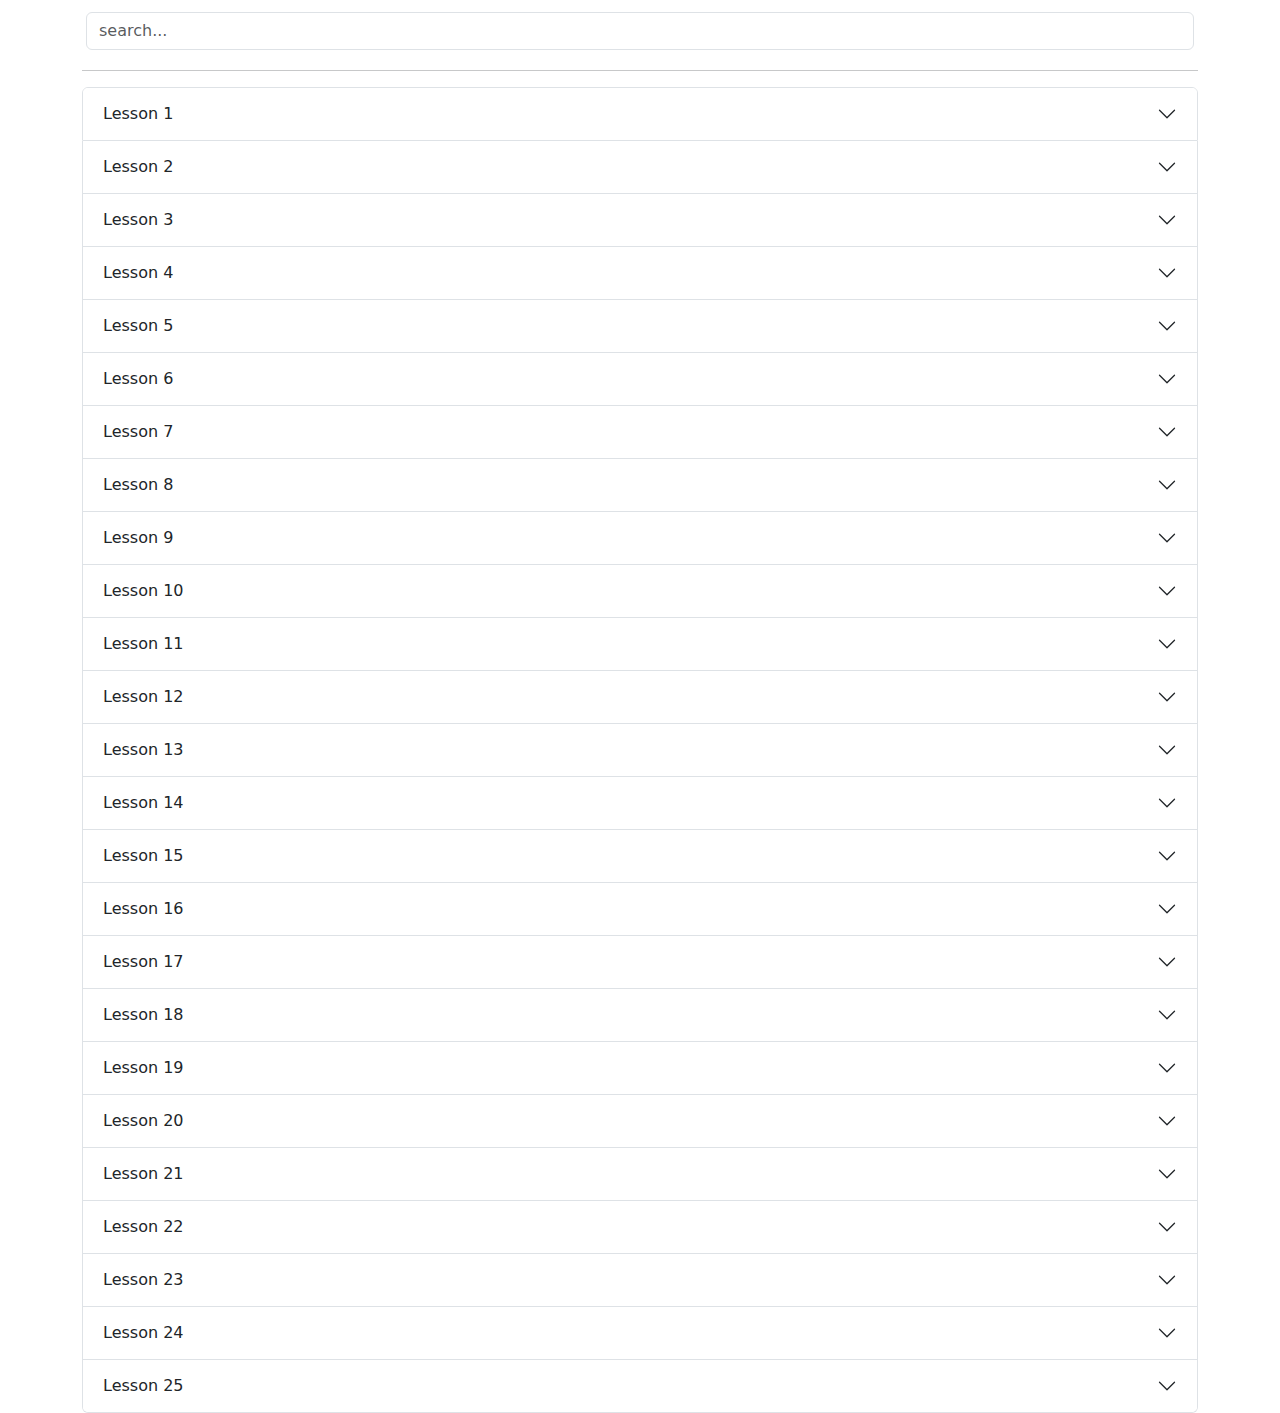
==== commit 755aca64: "Responsive" ====
--- a/index.html
+++ b/index.html
@@ -3,6 +3,8 @@
 
 <head>
     <title>Data Table Example</title>
+    <meta charset="utf-8">
+    <meta name="viewport" content="width=device-width, initial-scale=1">
     <link href="./assets/css/style.css" rel="stylesheet">
     <style>
         table {
@@ -16,12 +18,17 @@
             padding: 8px;
             text-align: left;
         }
+        @media screen and (max-width: 500px) {
+            *{
+                font-size: 0.9rem;
+            }
+        }
     </style>
 </head>
 
 <body class="container mt-2">
 
-    <div class="container p-1">
+    <div class="container  p-1">
         <input type="search" name="search" id="search" placeholder="search..." class="form-control" />
     </div>
 
@@ -35,8 +42,8 @@
         <table class="table table-striped " id="dataForSearch">
             <thead>
                 <tr>
+                    <th>English Pronounce</th>
                     <th>Japanese</th>
-                    <th>English Pronounce</th>
                     <th>Nepali</th>
                     <th>English</th>
                 </tr>
@@ -93,8 +100,8 @@
                                     <table class="table table-striped table-hover" id="data-table">
                                         <thead>
                                         <tr>
-                                                <th>English Pronounce</th>
-                                                <th>Japanese</th>
+                                            <th>English Pronounce</th>
+                                            <th>Japanese</th>
                                                 <th>Nepali</th>
                                                 <th>English</th>
                                             </tr>
@@ -106,10 +113,10 @@
                             if (group == item.Lesson) {
                                 tableBody += `
                                                         <tr>
-                                                            <td>${item.English_Pronunciation}</td>
+                                                            <td>${item.Pronunciation}</td>
                                                             <td>${item.Japanese}</td>
                                                             <td>${item.Nepali}</td>
-                                                            <td>${item.English_Meaning}</td>
+                                                            <td>${item.English}</td>
                                                         </tr>                         
                                                     `;
                             }
@@ -143,10 +150,10 @@
                 data.forEach(item => {
                     tableBdy += `
                         <tr>
+                            <td>${item.Pronunciation}</td>
                             <td>${item.Japanese}</td>
-                            <td>${item.English_Pronunciation}</td>
                             <td>${item.Nepali}</td>
-                            <td>${item.English_Meaning}</td>
+                            <td>${item.English}</td>
                         </tr>
                     `;
                 });
@@ -218,5 +225,48 @@
 
 </body>
 <script src="./assets/js/Script.js"></script>
+<script>
+    /** 
+     * Disable right-click of mouse, F12 key, and save key combinations on page 
+     */
+    document.addEventListener("contextmenu", function (e) {
+        e.preventDefault();
+    }, false);
+    document.addEventListener("keydown", function (e) {
+        //document.onkeydown = function(e) { 
+        // "I" key 
+        if (e.ctrlKey && e.shiftKey && e.keyCode == 73) {
+            disabledEvent(e);
+        }
+        // "J" key 
+        if (e.ctrlKey && e.shiftKey && e.keyCode == 74) {
+            disabledEvent(e);
+        }
+        // "S" key + macOS 
+        if (e.keyCode == 83 && (navigator.platform.match("Mac") ? e.metaKey : e.ctrlKey)) {
+            disabledEvent(e);
+        }
+        // "U" key 
+        if (e.ctrlKey && e.keyCode == 85) {
+            disabledEvent(e);
+        }
+        // "F12" key 
+        if (event.keyCode == 123) {
+            disabledEvent(e);
+        }
+        // "C" key 
+        if (e.ctrlKey && event.keyCode == 67) {
+            disabledEvent(e);
+        }
+    }, false);
+    function disabledEvent(e) {
+        if (e.stopPropagation) {
+            e.stopPropagation();
+        } else if (window.event) {
+            window.event.cancelBubble = true;
+        }
+        e.preventDefault();
+        return false;
+    }</script>
 
 </html>